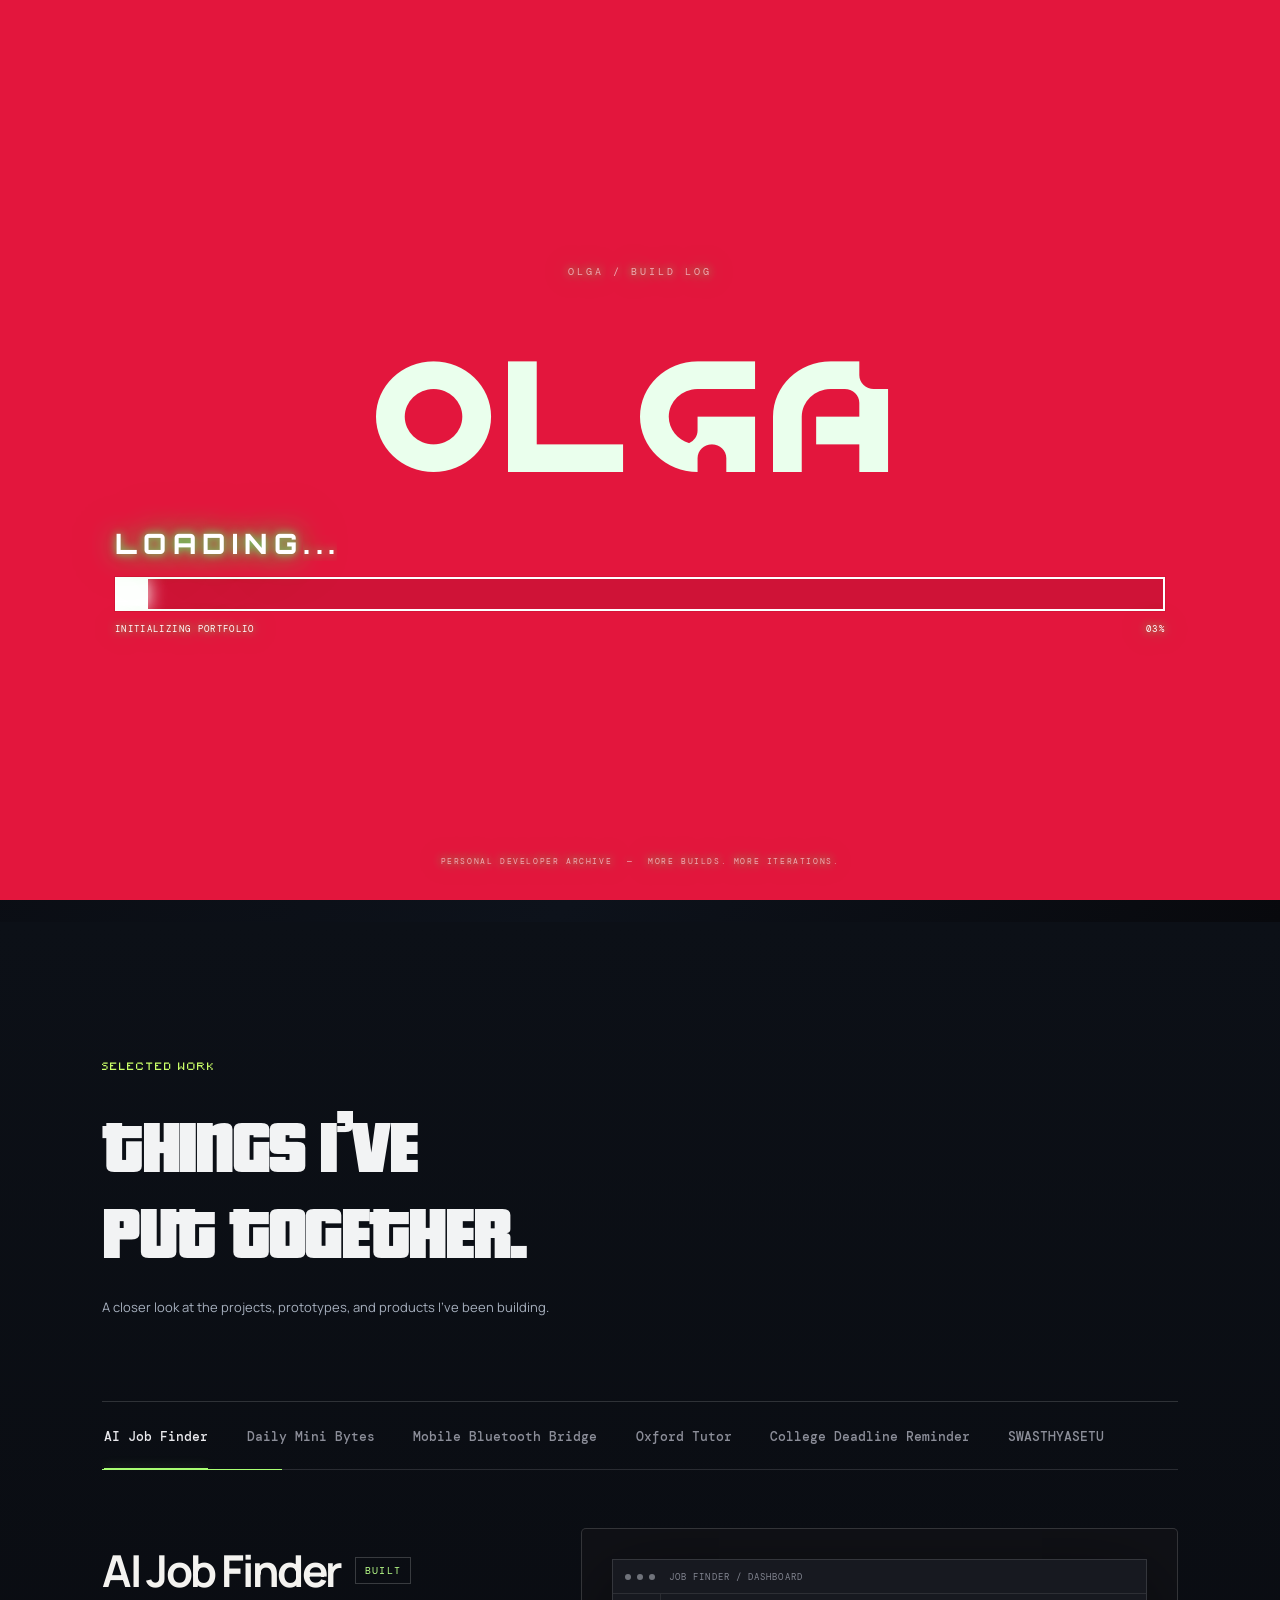
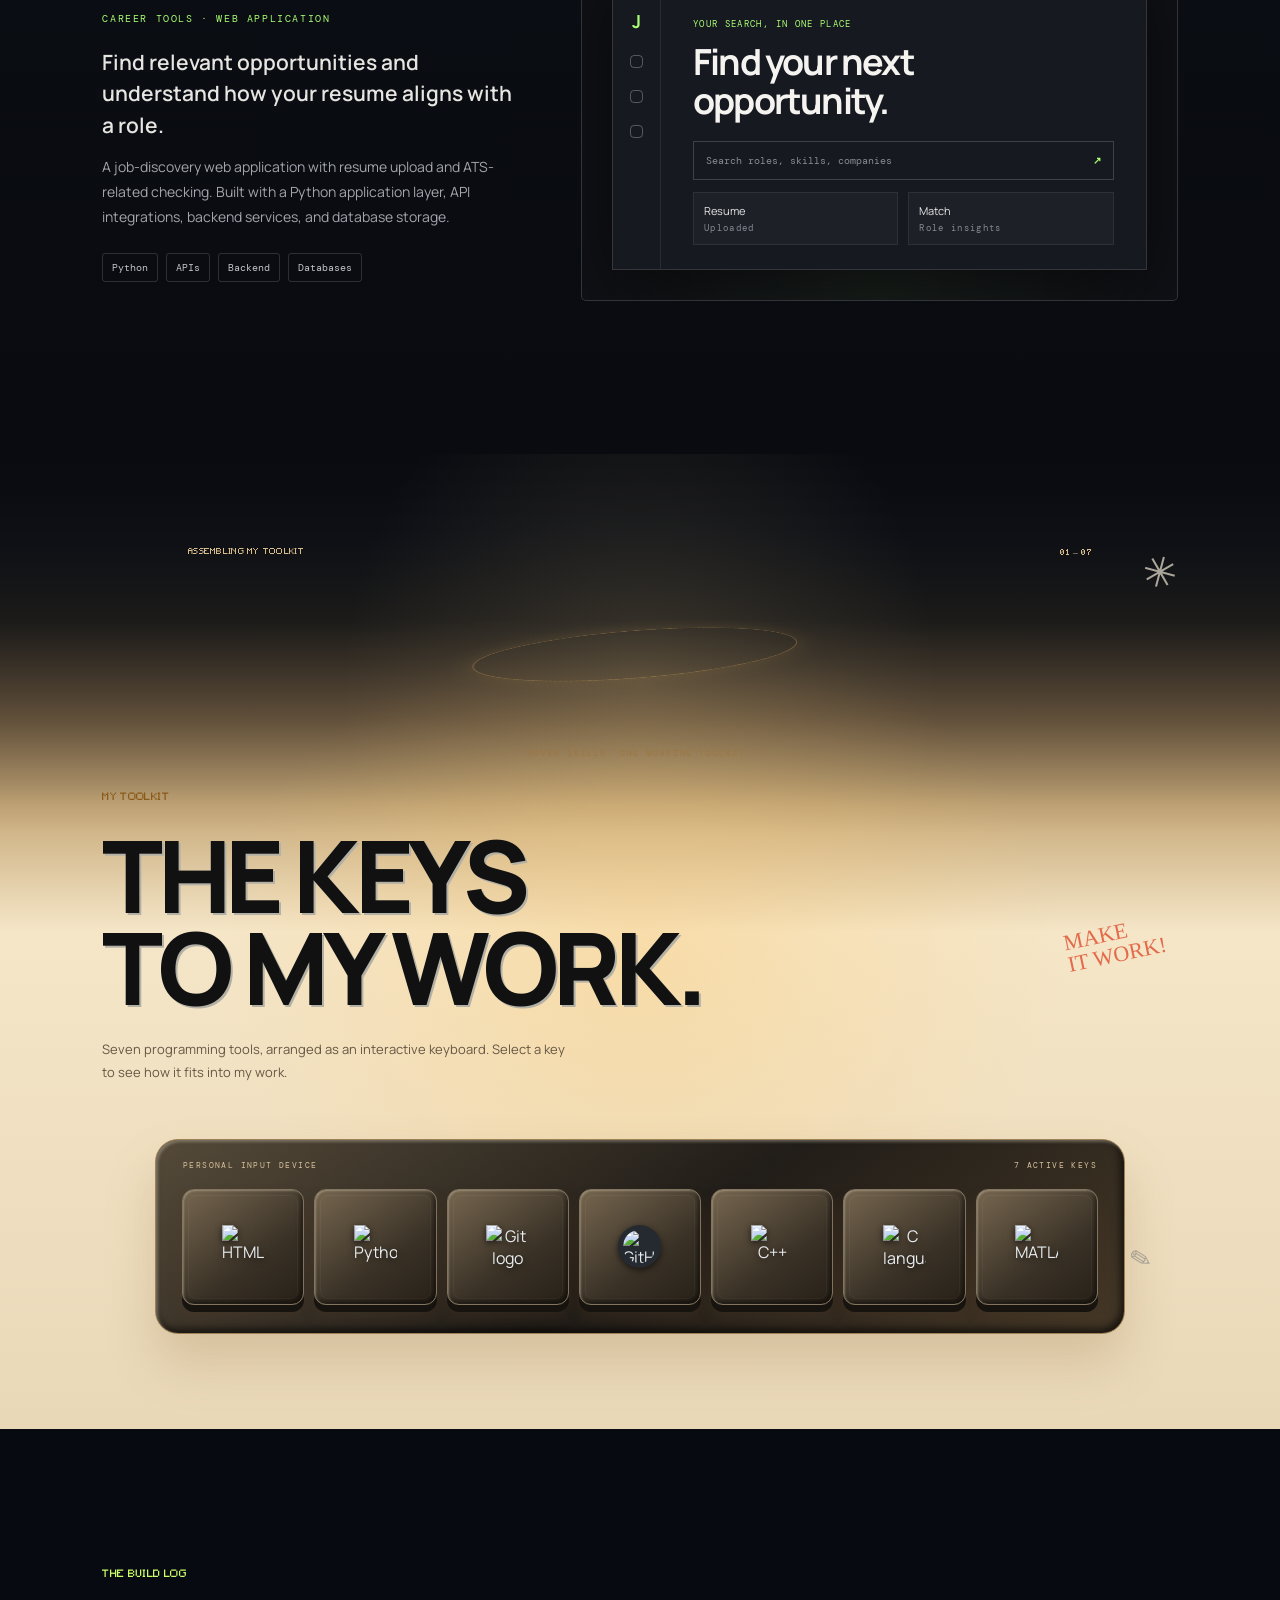
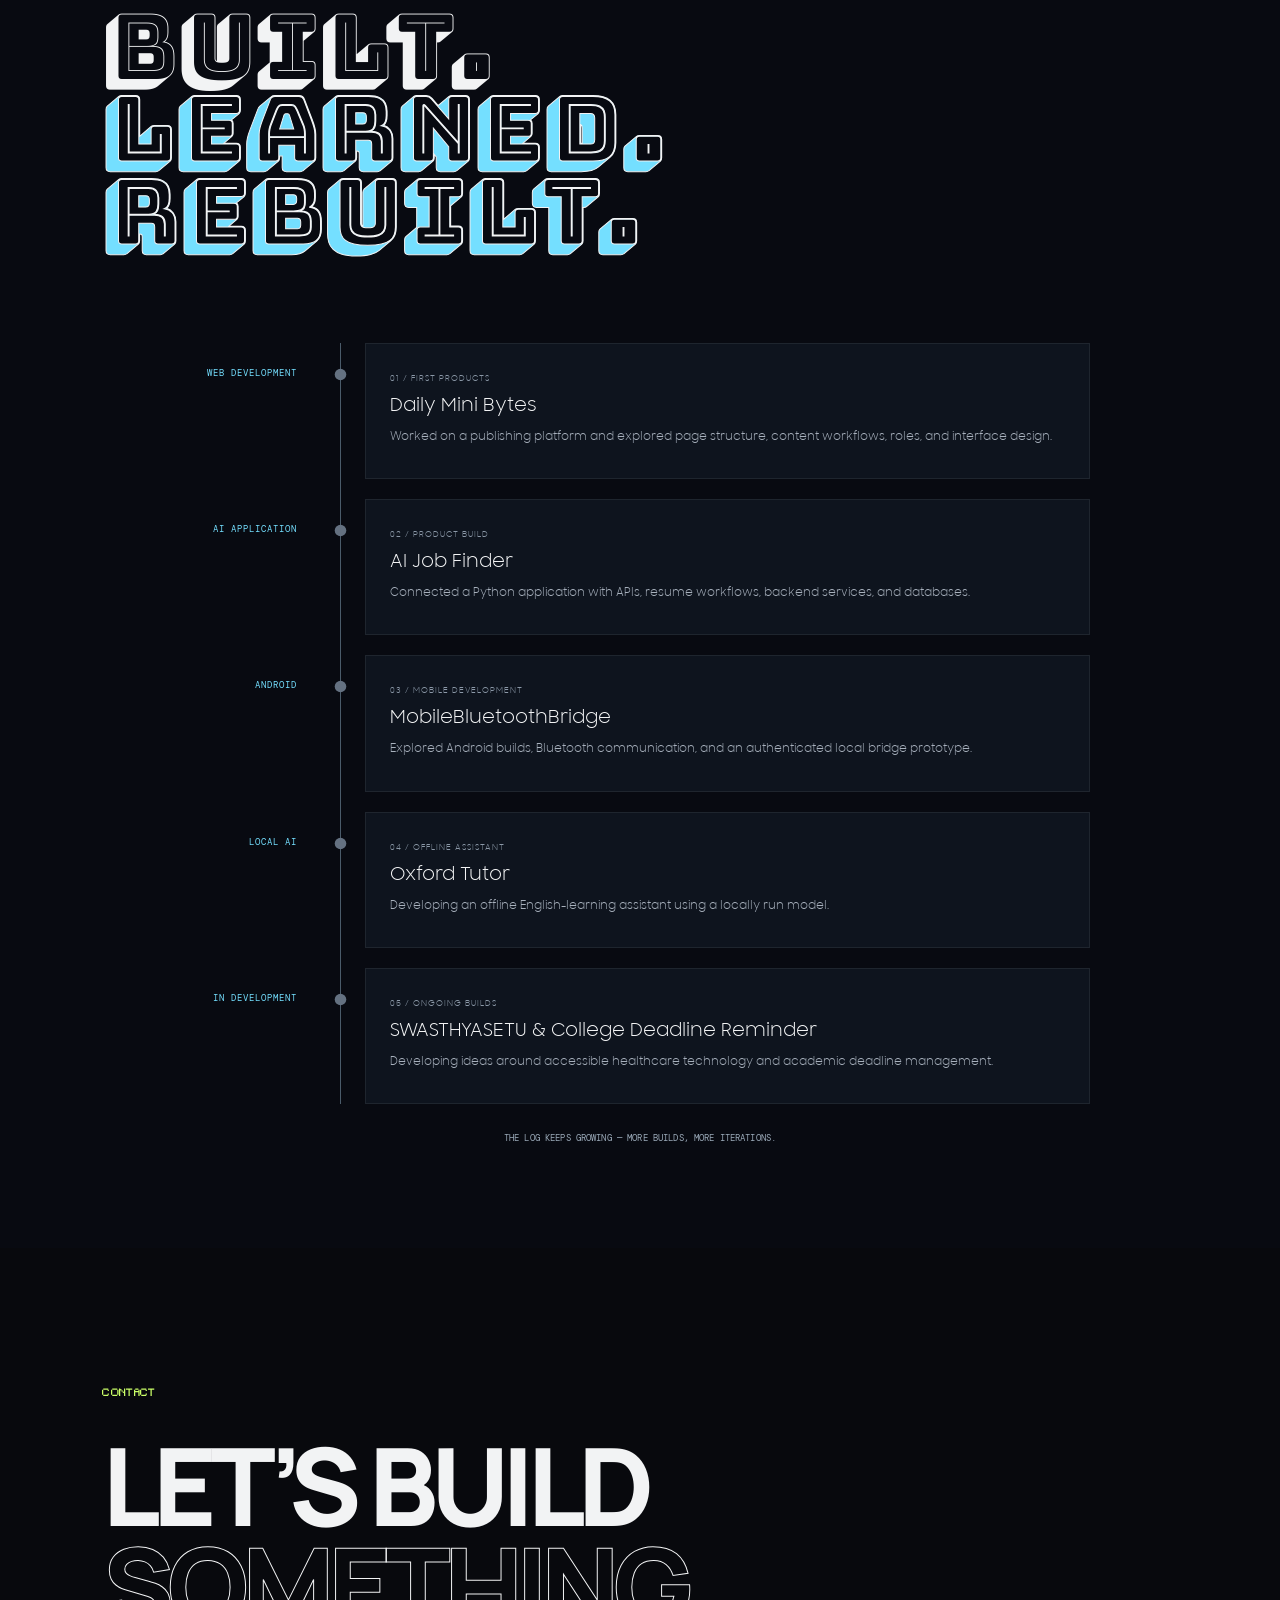
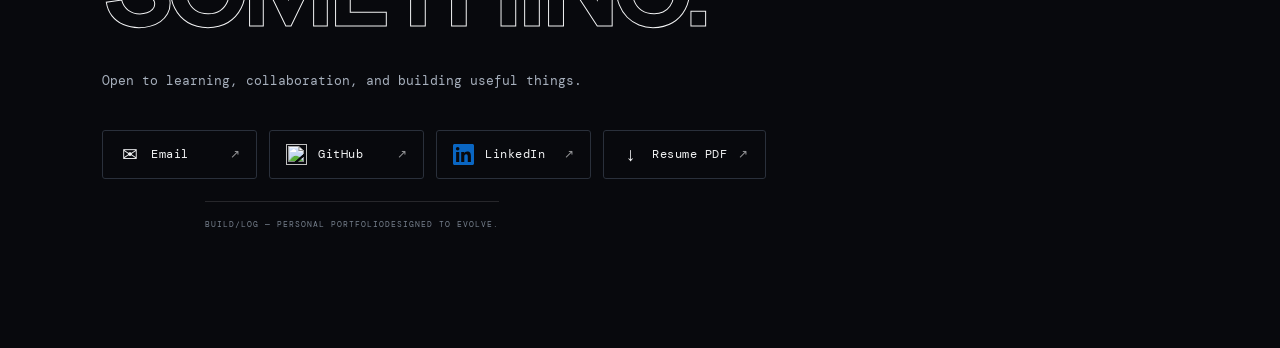
==== index.html @ 1acfc11b "Refresh portfolio script cache after runtime error fix" ====
<!doctype html>
<html lang="en"><head>
<meta charset="utf-8"><meta name="viewport" content="width=device-width,initial-scale=1">
<meta name="theme-color" content="#08090d"><meta name="description" content="A personal archive of projects, code, and building history.">
<title>Build Log | Developer Portfolio</title>\n<link rel="icon" type="image/svg+xml" href="favicon.svg">
<link rel="preconnect" href="https://fonts.googleapis.com"><link rel="preconnect" href="https://fonts.gstatic.com" crossorigin>
<link href="https://fonts.googleapis.com/css2?family=DM+Mono:wght@400;500&family=Share+Tech+Mono&family=Michroma&family=VT323&family=Manrope:wght@400;500;600;700;800&family=Permanent+Marker&family=UnifrakturMaguntia&family=Bungee&family=Bungee+Shade&family=Orbitron:wght@500;600;700;800;900&display=swap" rel="stylesheet">
<link rel="stylesheet" href="style.css"></head>
<body>
<div class="boot-screen" id="bootScreen" aria-label="Portfolio introduction" role="status">
 <div class="boot-cinema" id="bootCinema">
  <div class="designed-by-wrap" aria-label="Designed by">
   <div class="designed-by-letters" aria-hidden="true">
    <span>D</span><span>e</span><span>s</span><span>i</span><span>g</span><span>n</span><span>e</span><span>d</span><span class="word-space"></span><span>b</span><span>y</span><span>.</span><span>.</span><span>.</span>
   </div>
  </div>
 </div>
 <div class="boot-loading" id="bootLoading">
  <div class="boot-loading-inner">
   <p class="boot-loading-kicker">OLGA / BUILD LOG</p>
   <h1 class="boot-loading-name" aria-label="OLGA"><span class="boot-wordmark">OLGA</span></h1>
   <p class="boot-loading-label">LOADING<span class="loading-dots">...</span></p>
   <div class="boot-progress-track" role="progressbar" aria-label="Loading portfolio" aria-valuemin="0" aria-valuemax="100" aria-valuenow="0"><span id="bootProgress"></span></div>
   <div class="boot-loading-meta"><span id="bootStatus">INITIALIZING PORTFOLIO</span><span id="bootPercent">00%</span></div>
  </div>
  <p class="boot-loading-foot">PERSONAL DEVELOPER ARCHIVE <span>—</span> MORE BUILDS. MORE ITERATIONS.</p>
 </div>
</div>
<div class="cursor-blob" aria-hidden="true"></div><div class="grain" aria-hidden="true"></div>
<header class="nav"><a class="logo" href="#home">BUILD<span>/</span>LOG</a><nav><a href="#projects">Projects</a><a href="#skills">Skills</a><a href="#history">Build history</a></nav><a class="nav-contact" href="#contact">Contact ↗</a></header>
<main>
<section class="hero panel" id="home"><div class="hero-text reveal"><p class="eyebrow"><i></i> PERSONAL DEVELOPER ARCHIVE</p><h1>IDEAS INTO<br><span>BUILT THINGS.</span></h1><a class="hero-name" href="#contact" aria-label="Contact Olga">OLGA</a><p class="lead">A record of the software I build, the problems I explore, and the ideas I turn into working projects.</p><div class="actions"><a class="btn primary" href="#projects">Explore projects ↘</a><a class="btn outline" href="#history">See my build history</a></div><div class="meta">PROGRAMMING <b>•</b> ENGINEERING <b>•</b> EXPERIMENTATION</div></div><div class="orbit" aria-hidden="true"><div class="orbit-a"></div><div class="orbit-b"></div><div class="core">BUILD<br>MODE</div><span class="orb-label l1">01 / CREATE</span><span class="orb-label l2">02 / TEST</span><span class="orb-label l3">03 / IMPROVE</span></div><div class="scroll">SCROLL TO EXPLORE ↓</div></section>
<section class="projects panel" id="projects">
 <div class="heading reveal"><p class="eyebrow">SELECTED WORK</p><h2 class="display-block">THINGS I’VE<br><em>PUT TOGETHER.</em></h2><p class="muted">A closer look at the projects, prototypes, and products I’ve been building.</p></div>
 <div class="project-showcase reveal">
  <div class="project-tabs" role="tablist" aria-label="Featured projects">
   <button class="project-tab active" role="tab" aria-selected="true" aria-controls="project-panel" data-project="0">AI Job Finder</button>
   <button class="project-tab" role="tab" aria-selected="false" aria-controls="project-panel" data-project="1">Daily Mini Bytes</button>
   <button class="project-tab" role="tab" aria-selected="false" aria-controls="project-panel" data-project="2">Mobile Bluetooth Bridge</button>
   <button class="project-tab" role="tab" aria-selected="false" aria-controls="project-panel" data-project="3">Oxford Tutor</button>
   <button class="project-tab" role="tab" aria-selected="false" aria-controls="project-panel" data-project="4">College Deadline Reminder</button>
   <button class="project-tab" role="tab" aria-selected="false" aria-controls="project-panel" data-project="5">SWASTHYASETU</button>
  </div>
  <div class="project-progress" aria-hidden="true"><span id="projectProgress"></span></div>
  <div class="project-feature" id="project-panel" role="tabpanel">
   <div class="project-copy">
    <div class="project-title-line"><h3 id="projectTitle">AI Job Finder</h3><span class="project-status built" id="projectStatus">BUILT</span></div>
    <p class="project-type" id="projectType">CAREER TOOLS · WEB APPLICATION</p>
    <p class="project-lead" id="projectLead">Find relevant opportunities and understand how your resume aligns with a role.</p>
    <p class="project-description" id="projectDescription">A job-discovery web application with resume upload and ATS-related checking. Built with a Python application layer, API integrations, backend services, and database storage.</p>
    <div class="project-tags" id="projectTags"><span>Python</span><span>APIs</span><span>Backend</span><span>Databases</span></div>
   </div>
   <div class="project-visual" id="projectVisual" aria-label="AI Job Finder project preview">
    <div class="visual-window"><div class="visual-top"><i></i><i></i><i></i><span>JOB FINDER / DASHBOARD</span></div><div class="job-preview"><div class="job-sidebar"><b>J</b><span></span><span></span><span></span></div><div class="job-main"><small>YOUR SEARCH, IN ONE PLACE</small><strong>Find your next<br>opportunity.</strong><div class="job-searchbar">Search roles, skills, companies <b>↗</b></div><div class="job-metrics"><span><b>Resume</b><small>Uploaded</small></span><span><b>Match</b><small>Role insights</small></span></div></div></div></div>
   </div>
  </div>
 </div>
</section>
<section class="skills panel" id="skills"><div class="doodle d1">✳</div><div class="doodle d2">↗ ☆ ✎</div><div class="keyboard-build reveal" aria-label="A 3D keyboard assembling from floating keycaps"><div class="build-caption">ASSEMBLING MY TOOLKIT <span>01 — 07</span></div><div class="build-scene"><div class="build-orbit"></div><div class="build-board"></div><div class="build-cap cap-1">HTML</div><div class="build-cap cap-2">PY</div><div class="build-cap cap-3">GIT</div><div class="build-cap cap-4">GH</div><div class="build-cap cap-5">C++</div><div class="build-cap cap-6">C</div><div class="build-cap cap-7">MAT</div><div class="build-scan"></div></div><p class="build-footnote">SEVEN SKILLS. ONE WORKING TOOLKIT.</p></div><div class="heading reveal"><p class="eyebrow">MY TOOLKIT</p><h2>THE KEYS<br>TO MY WORK.</h2><p class="skill-intro">Seven programming tools, arranged as an interactive keyboard. Select a key to see how it fits into my work.</p></div>
<div class="keyboard-wrap reveal"><div class="keyboard-top"><span>PERSONAL INPUT DEVICE</span><span>7 ACTIVE KEYS</span></div><div class="keyboard" role="group" aria-label="Interactive skills keyboard">
<button class="key key-html" data-skill="HTML" data-detail="Structuring web pages and building the interface of websites."><img class="key-logo" src="https://cdn.simpleicons.org/html5/E34F26" alt="HTML5 logo"></button>
<button class="key key-python" data-skill="Python" data-detail="Writing application logic, automation, and working with APIs."><img class="key-logo" src="https://cdn.simpleicons.org/python/3776AB" alt="Python logo"></button>
<button class="key key-git" data-skill="Git" data-detail="Tracking code changes and managing development versions."><img class="key-logo" src="https://cdn.simpleicons.org/git/F05032" alt="Git logo"></button>
<button class="key key-github" data-skill="GitHub" data-detail="Hosting repositories and working with code through GitHub."><img class="key-logo" src="https://cdn.simpleicons.org/github/FFFFFF" alt="GitHub logo"></button>
<button class="key key-cpp" data-skill="C++" data-detail="Programming with C++ and practising core programming concepts."><img class="key-logo" src="https://cdn.simpleicons.org/cplusplus/00599C" alt="C++ logo"></button>
<button class="key key-c" data-skill="C" data-detail="Writing C programs and working with fundamental programming concepts."><img class="key-logo" src="https://cdn.simpleicons.org/c/A8B9CC" alt="C language logo"></button>
<button class="key key-matlab" data-skill="MATLAB" data-detail="Using MATLAB for numerical work, calculations, and engineering exercises."><img class="key-logo" src="https://cdn.jsdelivr.net/gh/devicons/devicon/icons/matlab/matlab-original.svg" alt="MATLAB logo"></button></div><div class="skill-info" id="skillInfo" aria-live="polite" hidden><strong id="skillName"></strong><p id="skillDetail"></p></div></div><div class="scribble">MAKE<br>IT WORK!</div></section>
<section class="history panel" id="history"><canvas id="historyCanvas" aria-hidden="true"></canvas><div class="history-content"><div class="history-head reveal"><div><p class="eyebrow">THE BUILD LOG</p><h2>BUILT.<br><em>LEARNED. REBUILT.</em></h2></div></div><div class="timeline">
<div class="event reveal"><time>WEB DEVELOPMENT</time><div class="dot"></div><article><small>01 / FIRST PRODUCTS</small><h3>Daily Mini Bytes</h3><p>Worked on a publishing platform and explored page structure, content workflows, roles, and interface design.</p></article></div>
<div class="event reveal"><time>AI APPLICATION</time><div class="dot"></div><article><small>02 / PRODUCT BUILD</small><h3>AI Job Finder</h3><p>Connected a Python application with APIs, resume workflows, backend services, and databases.</p></article></div>
<div class="event reveal"><time>ANDROID</time><div class="dot"></div><article><small>03 / MOBILE DEVELOPMENT</small><h3>MobileBluetoothBridge</h3><p>Explored Android builds, Bluetooth communication, and an authenticated local bridge prototype.</p></article></div>
<div class="event reveal"><time>LOCAL AI</time><div class="dot"></div><article><small>04 / OFFLINE ASSISTANT</small><h3>Oxford Tutor</h3><p>Developing an offline English-learning assistant using a locally run model.</p></article></div>
<div class="event reveal"><time>IN DEVELOPMENT</time><div class="dot"></div><article><small>05 / ONGOING BUILDS</small><h3>SWASTHYASETU & College Deadline Reminder</h3><p>Developing ideas around accessible healthcare technology and academic deadline management.</p></article></div>
</div><p class="timeline-note reveal">THE LOG KEEPS GROWING — MORE BUILDS, MORE ITERATIONS.</p></div></section>
<section class="contact panel" id="contact"><p class="eyebrow">CONTACT</p><h2>LET’S BUILD<br><em>SOMETHING.</em></h2><p>Open to learning, collaboration, and building useful things.</p><div class="contact-links" aria-label="Contact links">
<a class="contact-link email-link" href="mailto:olgamartini4567@gmail.com"><span class="contact-icon" aria-hidden="true">✉</span><span>Email</span><span class="contact-arrow">↗</span></a>
<a class="contact-link" href="https://github.com/slayxx049" target="_blank" rel="noreferrer"><img class="contact-icon brand-icon" src="https://cdn.simpleicons.org/github/FFFFFF" alt=""><span>GitHub</span><span class="contact-arrow">↗</span></a>
<a class="contact-link" href="https://www.linkedin.com/in/olga-wills-9926893a2" target="_blank" rel="noreferrer"><svg class="contact-icon linkedin-mark" viewBox="0 0 24 24" role="img" aria-label="LinkedIn"><path fill="#0A66C2" d="M20.45 20.45h-3.55v-5.57c0-1.33-.03-3.04-1.85-3.04-1.86 0-2.14 1.45-2.14 2.94v5.67H9.36V9h3.41v1.56h.05c.48-.9 1.64-1.85 3.37-1.85 3.6 0 4.27 2.37 4.27 5.46v6.28ZM5.34 7.43a2.06 2.06 0 1 1 0-4.12 2.06 2.06 0 0 1 0 4.12ZM7.12 20.45H3.56V9h3.56v11.45ZM22.23 0H1.77C.79 0 0 .77 0 1.72v20.56C0 23.23.79 24 1.77 24h20.45c.98 0 1.78-.77 1.78-1.72V1.72C24 .77 23.21 0 22.23 0Z"/></svg><span>LinkedIn</span><span class="contact-arrow">↗</span></a>
<a class="contact-link resume-link" href="resume/Olga_Resume_Test.pdf" target="_blank" rel="noreferrer"><span class="contact-icon" aria-hidden="true">↓</span><span>Resume PDF</span><span class="contact-arrow">↗</span></a>
</div><canvas id="contactStars" aria-hidden="true"></canvas><footer><span>BUILD/LOG — PERSONAL PORTFOLIO</span><span>DESIGNED TO EVOLVE.</span></footer></section>
</main><script src="script.js?v=worldcanvas-guard-20261124"></script></body></html>
---- style.css ----
:root{--bg:#08090d;--ink:#f2f3f4;--muted:#a0a8b5;--lime:#caff68;--cyan:#74dfff;--line:#2a303b;--mono:'DM Mono',monospace;--body:Manrope,Arial,sans-serif}*{box-sizing:border-box}html{scroll-behavior:smooth;scroll-padding-top:75px}body{margin:0;background:var(--bg);color:var(--ink);font-family:var(--body);overflow-x:hidden}a{color:inherit;text-decoration:none}button{font:inherit}.grain{position:fixed;inset:0;z-index:20;pointer-events:none;opacity:.04;background-image:url("data:image/svg+xml,%3Csvg viewBox='0 0 180 180' xmlns='http://www.w3.org/2000/svg'%3E%3Cfilter id='n'%3E%3CfeTurbulence type='fractalNoise' baseFrequency='.8' numOctaves='3' stitchTiles='stitch'/%3E%3C/filter%3E%3Crect width='100%25' height='100%25' filter='url(%23n)' opacity='.4'/%3E%3C/svg%3E")}.nav{height:74px;position:fixed;inset:0 0 auto;z-index:30;padding:0 5vw;display:flex;align-items:center;justify-content:space-between;background:#08090ddd;backdrop-filter:blur(16px);border-bottom:1px solid #ffffff15}.logo{font:18px var(--mono);letter-spacing:-1px}.logo span{color:var(--lime)}nav{display:flex;gap:27px}nav a,.nav-contact{font:10px var(--mono);text-transform:uppercase;color:#b8c0cb}nav a:hover,.nav-contact:hover{color:var(--lime)}.nav-contact{border:1px solid #454d59;padding:10px 14px;border-radius:30px}.panel{position:relative;min-height:100vh;padding:130px 8vw 95px;overflow:hidden}.hero{display:flex;align-items:center;background:radial-gradient(ellipse at 78% 48%,#1b2b3d 0,transparent 39%),linear-gradient(125deg,#08090d,#0d121b 62%,#08090d)}.hero-text{position:relative;z-index:2;max-width:680px}.eyebrow{font:10px var(--mono);letter-spacing:2px;color:var(--lime)}.eyebrow i{display:inline-block;width:7px;height:7px;background:var(--lime);border-radius:50%;box-shadow:0 0 12px var(--lime);margin-right:8px}.hero h1,.heading h2,.history h2,.contact h2{font-size:clamp(54px,8vw,108px);line-height:.92;letter-spacing:-.065em;margin:25px 0;font-weight:800}.hero h1 span,.history h2 em,.contact h2 em{color:transparent;-webkit-text-stroke:1px #f2f3f4;font-style:normal}.lead{max-width:490px;color:#aeb6c3;line-height:1.8;font-size:15px}.actions{display:flex;gap:12px;flex-wrap:wrap;margin-top:30px}.btn{display:inline-flex;padding:14px 18px;font:10px var(--mono);text-transform:uppercase;letter-spacing:.5px;border-radius:3px;transition:.25s}.btn.primary{background:var(--lime);color:#10150a}.btn.primary:hover{transform:translateY(-3px);box-shadow:0 12px 25px #caff6833}.btn.outline{border:1px solid #4b5562}.btn.outline:hover{border-color:var(--lime);color:var(--lime)}.meta{margin-top:62px;font:9px var(--mono);letter-spacing:1px;color:#788290}.meta b{color:var(--lime);padding:0 8px}.orbit{position:absolute;right:7%;top:50%;transform:translateY(-50%);width:min(42vw,510px);aspect-ratio:1;display:grid;place-items:center}.orbit-a,.orbit-b{position:absolute;inset:5%;border:1px solid #7ba1c13b;border-radius:50%;animation:spin 30s linear infinite}.orbit-b{inset:18%;border-style:dashed;animation-direction:reverse;animation-duration:42s}.core{width:35%;aspect-ratio:1;border-radius:50%;display:grid;place-content:center;text-align:center;background:radial-gradient(circle at 35% 25%,#40556b,#111923 70%);box-shadow:0 0 85px #74dfff28,inset 0 0 30px #74dfff22;font:12px var(--mono);letter-spacing:2px}.orb-label{position:absolute;font:9px var(--mono);color:var(--cyan)}.l1{top:8%;left:9%}.l2{right:0;top:48%}.l3{bottom:8%;left:26%}.scroll{position:absolute;bottom:25px;left:8vw;font:9px var(--mono);color:#828c99;letter-spacing:1px}.projects{background:linear-gradient(#0c1017,#090b10)}.heading{position:relative;z-index:2;max-width:650px}.heading h2{font-size:clamp(48px,7vw,86px)}.heading h2 em{color:var(--cyan);font-style:normal}.muted{max-width:480px;color:#a6afbd;font-size:13px;line-height:1.8}.world{position:absolute;right:5%;top:0;width:min(48vw,570px);height:460px;opacity:.9;pointer-events:none}.world canvas{width:100%;height:100%}.world span{position:absolute;bottom:20px;right:20px;color:#8298ad;font:8px var(--mono);letter-spacing:1px}.cards{position:relative;z-index:2;display:grid;grid-template-columns:repeat(3,minmax(0,1fr));gap:15px;margin-top:95px}.card{background:#121720;border:1px solid #ffffff14;padding:16px;transition:.25s}.card:hover{transform:translateY(-6px);border-color:#caff6870}.card-meta{display:flex;justify-content:space-between;align-items:center;font:8px var(--mono);color:#8792a0}.card-meta b{font-size:8px;letter-spacing:.6px}.built{color:var(--lime)}.building{color:#ffd28a}.art{height:125px;margin:15px 0;display:grid;place-items:center;position:relative;background:radial-gradient(circle,#293d52,#121923 70%);overflow:hidden}.art strong{font:58px var(--mono);color:#edf7ff;text-shadow:0 0 25px #74dfff66}.art small{position:absolute;bottom:9px;left:11px;font:8px var(--mono);color:#b8c8d7;letter-spacing:1px}.art.news{background:linear-gradient(135deg,#443517,#17140e)}.art.news strong{font:36px var(--mono);color:#f3d37c}.art.bridge{background:linear-gradient(135deg,#0c3940,#111820)}.art.bridge strong{color:#75f2e2}.art.oxford{background:linear-gradient(135deg,#1b304c,#111720)}.art.oxford strong{color:#b4d1ff}.art.deadlines{background:linear-gradient(135deg,#3a321c,#17150f)}.art.deadlines strong{color:#ffe092}.art.health{background:linear-gradient(135deg,#174033,#101a16)}.art.health strong{color:#9bffd4}.card h3{font-size:18px;margin:0 0 9px}.card p{min-height:90px;font-size:11px;line-height:1.75;color:#a5afbc}.tags{display:flex;gap:5px;flex-wrap:wrap;margin-top:13px}.tags span{border:1px solid #394250;padding:5px 7px;font:8px var(--mono);color:#bdc7d2}
.skills{background:radial-gradient(ellipse at 50% 35%,#eee2cb 0,#e8d9bd 42%,#dfcfb1 100%);color:#211b13;min-height:100vh;isolation:isolate}.skills:before{content:"";position:absolute;inset:0;z-index:-1;pointer-events:none;background:radial-gradient(ellipse at 50% 52%,#e9b96835,transparent 47%),linear-gradient(115deg,#f8edda77,transparent 45%,#c9964c1c)}.skills .eyebrow{color:#8a5a18}.skills .heading h2{text-shadow:2px 2px #d8c39f,0 8px 28px #c48a3a24}.skills .skill-intro{color:#665744}.skills .heading h2{font-size:clamp(58px,8vw,100px);letter-spacing:-.055em;color:#111;text-shadow:2px 2px #b3b0a6}.skill-intro{max-width:470px;color:#55534d;font-size:13px;line-height:1.8}.doodle{position:absolute;color:#aaa69a;font-size:42px}.d1{right:8%;top:9%;transform:rotate(15deg)}.d2{right:10%;bottom:15%;font-size:26px;transform:rotate(-13deg)}.scribble{position:absolute;right:9%;top:48%;font:22px 'Permanent Marker',cursive;line-height:1;color:#e36a4b;transform:rotate(-12deg)}.keyboard-wrap{position:relative;z-index:2;margin:54px auto 0;max-width:970px;padding:20px 22px 24px;background:linear-gradient(145deg,#30343a,#111318 52%,#292d32);border:1px solid #59616a;border-radius:23px;box-shadow:0 28px 45px #15151535,inset 2px 2px 3px #ffffff3a,inset -3px -4px 9px #000a;transform:perspective(1100px) rotateX(7deg);transform-origin:center top}.keyboard-top{display:flex;justify-content:space-between;color:#9da5ad;font:8px var(--mono);letter-spacing:1.4px;padding:0 5px 15px}.keyboard{display:grid;grid-template-columns:repeat(7,minmax(0,1fr));gap:10px;padding:4px}.key{position:relative;min-height:116px;border:1px solid #555d66;border-radius:12px;background:linear-gradient(145deg,#555c65,#272c33 62%,#1b1e23);color:#e9edf0;cursor:none;box-shadow:0 7px 0 #111419,0 10px 14px #0008,inset 1px 1px 2px #ffffff55,inset -2px -3px 5px #0008;transform:translateY(0);transition:transform .14s,box-shadow .14s,background .2s,border-color .2s;display:flex;align-items:center;justify-content:center;flex-direction:column;gap:10px}.key:before{content:'';position:absolute;inset:5px;border-radius:8px;border:1px solid #ffffff0b;pointer-events:none}.key-cap{font:700 clamp(17px,2vw,26px) var(--mono);letter-spacing:-1px;text-shadow:0 2px 2px #000}.key small{font:8px var(--mono);color:#89929c}.key:hover,.key:focus-visible,.key.active{transform:translateY(5px);box-shadow:0 2px 0 #111419,0 4px 10px #0008,inset 1px 1px 4px #ffffff45;border-color:#caff68;background:linear-gradient(145deg,#384b32,#1c2a20 70%);outline:none}.key.active:after,.key:hover:after{content:'';position:absolute;inset:-4px;border-radius:15px;box-shadow:0 0 18px #caff6866;pointer-events:none}.key-python .key-cap{color:#ffe08a}.key-cpp .key-cap{color:#8cc9ff}.key-html .key-cap{color:#ff9b77}.key-matlab .key-cap{color:#f5b3db}.key-github .key-cap{color:#d9dce4}.keyboard-display{min-height:94px;margin:21px 4px 0;padding:15px 18px;display:grid;grid-template-columns:12px 1fr auto;align-items:center;gap:7px 12px;background:#0b0e11;border:1px solid #515b61;border-radius:9px;box-shadow:inset 0 3px 12px #000b;color:#e6ece8}.display-led{width:8px;height:8px;border-radius:50%;background:#66706a;box-shadow:0 0 7px #66706a}.keyboard-display.has-selection .display-led{background:var(--lime);box-shadow:0 0 12px var(--lime)}.display-label,.display-hint{font:8px var(--mono);letter-spacing:1px;color:#8e9b94}.keyboard-display strong{grid-column:2;font:17px var(--mono);color:var(--lime);letter-spacing:1px}.keyboard-display p{grid-column:2;margin:0;color:#aab4ad;font-size:10px}.display-hint{grid-column:3;grid-row:1/4}.history{background:#080a11;isolation:isolate}.history>canvas{position:absolute;inset:0;width:100%;height:100%;z-index:-1;opacity:.85}.history-content{position:relative;z-index:1}.history-head{display:flex;align-items:end;justify-content:space-between;gap:45px}.history h2{font-size:clamp(50px,7vw,92px)}.history h2 em{color:var(--cyan)}.history-head .muted{max-width:310px;margin-bottom:25px}.timeline{max-width:900px;margin:65px auto 0;position:relative}.timeline:before{content:'';position:absolute;left:150px;top:0;bottom:0;width:1px;background:#4a5b6a}.timeline:after{content:'';position:absolute;left:149px;top:0;bottom:0;width:3px;transform:scaleY(var(--timeline-progress,0));transform-origin:top;background:linear-gradient(var(--lime),var(--cyan));box-shadow:0 0 12px #74dfff;pointer-events:none}.event{display:grid;grid-template-columns:125px 50px 1fr;margin-bottom:20px;align-items:start}.event time{text-align:right;padding:24px 18px 0 0;font:9px var(--mono);color:var(--cyan);letter-spacing:1px}.dot{width:9px;height:9px;background:#7c8995;border-radius:50%;margin:27px auto;position:relative;z-index:2;transition:background .35s,box-shadow .35s,transform .35s}.event.visible .dot{background:var(--lime);box-shadow:0 0 15px var(--lime);transform:scale(1.2)}.event article{background:#101722d9;border:1px solid #ffffff18;padding:20px 24px;backdrop-filter:blur(8px);transition:border-color .3s,transform .3s,background .3s}.event.visible article{border-color:#74dfff55;background:#111b29ee}.event article small{font:8px var(--mono);letter-spacing:1px;color:#8c99a8}.event h3{font-size:18px;margin:9px 0}.event p{font-size:11px;line-height:1.75;color:#a8b1bd}.timeline-note{text-align:center;color:#9aa9b8;font:9px var(--mono);letter-spacing:1px;margin-top:28px}.contact{min-height:75vh;display:flex;flex-direction:column;justify-content:center;align-items:flex-start}.contact h2{font-size:clamp(55px,9vw,108px)}.contact>p:not(.eyebrow){color:#a7b0bd;font-size:13px}.contact footer{position:absolute;bottom:24px;left:8vw;right:8vw;border-top:1px solid #ffffff20;padding-top:17px;display:flex;justify-content:space-between;color:#77818e;font:8px var(--mono);letter-spacing:1px}.reveal{opacity:0;transform:translateY(28px);transition:opacity .8s cubic-bezier(.2,.7,.2,1),transform .8s cubic-bezier(.2,.7,.2,1)}.reveal.visible{opacity:1;transform:none}@keyframes spin{to{transform:rotate(360deg)}}
body.custom-cursor,body.custom-cursor *{cursor:none!important}
.cursor-blob{position:fixed;z-index:100;left:0;top:0;width:35px;height:35px;pointer-events:none;opacity:0;visibility:hidden;mix-blend-mode:screen;transform:translate(-50%,-50%);will-change:left,top,border-radius,transform;background:radial-gradient(ellipse at 32% 25%,rgba(255,255,255,.5),rgba(201,237,255,.2) 38%,rgba(151,207,239,.13) 78%);border:1px solid rgba(238,250,255,.62);box-shadow:inset 4px 3px 9px #ffffff42,inset -5px -6px 10px #78b9df30,0 0 17px #b4eaff2b;filter:drop-shadow(0 2px 7px #b9e9ff55);backdrop-filter:blur(2px)}
.cursor-blob.active{opacity:1;visibility:visible}
.cursor-blob.press{background:radial-gradient(ellipse at 32% 25%,rgba(255,255,255,.65),rgba(201,237,255,.3) 40%,rgba(151,207,239,.2) 78%);border-color:#f2fcff}
.cursor-blob.hover{border-color:#caff68;box-shadow:inset 4px 3px 9px #ffffff55,inset -5px -6px 10px #78b9df30,0 0 19px #caff6866}
@media(max-width:900px){nav{gap:13px}.cards{grid-template-columns:repeat(2,1fr)}.orbit{right:-12%;opacity:.45}.world{opacity:.35;right:-10%}.history-head{display:block}.history-head .muted{margin-top:20px}.keyboard{gap:7px}.key{min-height:100px}}@media(max-width:600px){.nav{height:62px;padding:0 5vw}.logo{font-size:15px}nav{gap:9px}nav a{font-size:7px}.nav-contact{display:none}.panel{padding:100px 6vw 75px}.hero{min-height:94vh}.hero h1{font-size:52px}.orbit{width:85vw;right:-32%;opacity:.22}.meta{font-size:7px;margin-top:40px}.cards{grid-template-columns:1fr;margin-top:50px}.card p{min-height:0}.world{width:90vw;right:-35%;top:8%;opacity:.3}.skills .heading h2{font-size:58px}.keyboard-wrap{padding:13px 9px 16px;margin-top:38px;border-radius:15px;transform:none}.keyboard{grid-template-columns:repeat(4,minmax(0,1fr));gap:8px}.key{min-height:78px;border-radius:9px}.key-cap{font-size:16px}.keyboard-display{grid-template-columns:10px 1fr;min-height:105px;padding:12px}.display-hint{grid-column:2;grid-row:auto}.scribble,.doodle{display:none}.history-head{display:block}.timeline{margin-top:45px}.timeline:before{left:8px}.timeline:after{left:7px}.event{grid-template-columns:18px 1fr;gap:0 12px}.event time{grid-column:2;text-align:left;padding:0 0 8px}.dot{grid-column:1;grid-row:1/3;margin:3px auto}.event article{grid-column:2;padding:17px}.contact footer{left:6vw;right:6vw;font-size:7px}}@media(max-width:380px){nav{gap:6px}nav a{font-size:6px}.hero h1{font-size:44px}.keyboard{grid-template-columns:repeat(2,minmax(0,1fr))}}@media(prefers-reduced-motion:reduce){html{scroll-behavior:auto}*,*:before,*:after{animation-duration:.01ms!important;transition-duration:.01ms!important}.reveal{opacity:1;transform:none}}
/* Name treatment and more substantial, fluid jelly pointer */
.hero-name{display:inline-flex;align-items:baseline;gap:12px;margin:2px 0 13px;padding:4px 0;color:#d9e2ea;font:500 clamp(18px,2.3vw,28px) var(--mono);letter-spacing:.28em;position:relative;transition:color .3s,letter-spacing .45s cubic-bezier(.2,.8,.2,1),text-shadow .3s;transform-origin:left center}
.hero-name:after{content:'';position:absolute;left:0;bottom:-3px;width:0;height:2px;background:var(--lime);box-shadow:0 0 15px var(--lime);transition:width .45s cubic-bezier(.2,.8,.2,1)}
.hero-name:hover{color:var(--lime);letter-spacing:.42em;text-shadow:0 0 22px #caff6877}
.hero-name:hover:after{width:100%}
.name-caption{font:8px var(--mono);letter-spacing:1px;color:#82909e;transition:color .3s,opacity .3s}
.hero-name:hover .name-caption{color:#d6e6c1}
.key-logo{display:block;width:43px;height:43px;object-fit:contain;filter:drop-shadow(0 2px 2px #0008);transition:transform .2s,filter .2s}
.key:hover .key-logo,.key:focus-visible .key-logo,.key.active .key-logo{transform:translateY(-2px) scale(1.12);filter:drop-shadow(0 0 9px #caff6888)}
.key-logo[src*="github"]{background:#252a30;border-radius:50%;padding:5px}




@media(max-width:600px){.hero-name{font-size:18px}.key-logo{width:33px;height:33px}}

/* Warm-light skill section and the keyboard assembly transition */
.keyboard-build{position:relative;z-index:2;max-width:940px;margin:0 auto 28px;padding:12px 18px 8px;text-align:center;opacity:0;transform:translateY(26px) scale(.98);transition:opacity .8s ease,transform .8s cubic-bezier(.2,.8,.2,1)}
.keyboard-build.visible{opacity:1;transform:none}
.build-caption,.build-footnote{display:flex;justify-content:space-between;color:#927344;font:8px var(--mono);letter-spacing:1.6px}
.build-footnote{display:block;text-align:center;margin:0;color:#9c7741}
.build-scene{height:190px;position:relative;perspective:850px;display:flex;align-items:center;justify-content:center;isolation:isolate}
.build-orbit{position:absolute;width:330px;height:115px;border:1px solid #d9a85b66;border-radius:50%;transform:rotateX(66deg) rotateZ(-12deg);box-shadow:0 0 30px #e6b45a22}
.build-board{position:absolute;width:min(580px,85%);height:112px;border-radius:19px;background:linear-gradient(145deg,#55504a,#29251f 58%,#171512);border:1px solid #8f7959;box-shadow:0 22px 30px #72542c40,inset 2px 2px 4px #fff5d055,inset -4px -7px 12px #0009;transform:rotateX(58deg) rotateZ(-7deg) translateY(26px);opacity:0;transition:opacity .5s .25s}
.build-cap{position:absolute;z-index:2;width:64px;height:49px;display:grid;place-items:center;border:1px solid #e5c78e;border-radius:9px;background:linear-gradient(145deg,#fff4d8,#d9b77e 70%,#ad8750);color:#46351e;font:700 10px var(--mono);box-shadow:0 8px 0 #947344,0 13px 17px #75542d45,inset 1px 1px 3px #fff;opacity:0;transform:translate3d(var(--sx,0),-115px,100px) rotateX(30deg) rotateZ(var(--rz,0deg)) scale(.78);transition:transform .8s cubic-bezier(.2,.8,.2,1),opacity .35s}
.cap-1{--sx:-225px;--rz:-12deg;--n:0}.cap-2{--sx:-150px;--rz:-7deg;--n:1}.cap-3{--sx:-75px;--rz:-3deg;--n:2}.cap-4{--sx:0px;--rz:2deg;--n:3}.cap-5{--sx:75px;--rz:5deg;--n:4}.cap-6{--sx:150px;--rz:8deg;--n:5}.cap-7{--sx:225px;--rz:12deg;--n:6}
.keyboard-build.visible .build-board{opacity:1}
.keyboard-build.visible .build-cap{opacity:1;transform:translate3d(var(--sx),20px,0) rotateX(58deg) rotateZ(var(--rz)) scale(1);transition-delay:calc(.45s + var(--n)*.09s)}
.build-scan{position:absolute;z-index:3;width:min(590px,88%);height:1px;top:48%;background:linear-gradient(90deg,transparent,#fff0bd,#dba44d,transparent);box-shadow:0 0 12px #e9b95e;opacity:0}
.keyboard-build.visible .build-scan{animation:buildScan 1.5s .6s ease-out both}
@keyframes buildScan{0%{opacity:0;transform:translateY(-48px)}30%{opacity:1}100%{opacity:0;transform:translateY(48px)}}
.skills .keyboard-wrap{background:linear-gradient(145deg,#554a39,#211d18 52%,#453827);border-color:#9d8055;box-shadow:0 28px 50px #805b2b35,inset 2px 2px 3px #fff8e04a,inset -3px -4px 9px #000a}
.skills .keyboard-top{color:#d7c19b}
.skills .key{border-color:#82745f;background:linear-gradient(145deg,#76664f,#393126 62%,#282118);box-shadow:0 7px 0 #17130f,0 10px 14px #4d382466,inset 1px 1px 2px #fff5df55,inset -2px -3px 5px #0008}
.skills .key:hover,.skills .key:focus-visible,.skills .key.active{border-color:#ffd27f;background:linear-gradient(145deg,#9b7135,#59401f 70%);box-shadow:0 2px 0 #17130f,0 4px 18px #e5a83d55,inset 1px 1px 4px #fff8df70}
.skills .key.active:after,.skills .key:hover:after{box-shadow:0 0 24px #ffca6b99}
.skills .key-logo{filter:drop-shadow(0 2px 3px #0009)}
.skills .keyboard-display{border-color:#927b58;box-shadow:inset 0 3px 12px #000b,0 0 22px #e5b45b22}
@media(max-width:600px){.keyboard-build{padding:4px 0;margin-bottom:20px}.build-scene{height:145px}.build-cap{width:43px;height:38px;font-size:8px}.cap-1{--sx:-132px}.cap-2{--sx:-88px}.cap-3{--sx:-44px}.cap-4{--sx:0px}.cap-5{--sx:44px}.cap-6{--sx:88px}.cap-7{--sx:132px}.build-board{height:85px}.build-orbit{width:245px;height:90px}}
@media(prefers-reduced-motion:reduce){.keyboard-build,.build-cap,.build-board{transition:none!important}.keyboard-build.visible .build-cap{opacity:1;transform:translate3d(var(--sx),20px,0) rotateX(58deg) rotateZ(var(--rz)) scale(1)}}

/* Blackletter name treatment */
.hero-name{display:block;position:relative;width:max-content;max-width:100%;margin:16px 0 18px;padding:0 0 4px;color:#f1eee8;font:400 clamp(64px,10vw,126px)/.9 'UnifrakturMaguntia',serif;letter-spacing:0;text-shadow:0 4px 28px #ffffff16;transition:color .3s,text-shadow .3s}
.hero-name:before{content:'+';position:absolute;left:7px;top:-.58em;font:300 .42em/1 var(--body);color:#f1eee8;opacity:.9}
.hero-name:after{display:none}
.hero-name:hover{color:#fff8e8;letter-spacing:0;text-shadow:0 0 28px #f2d7a455}
.name-caption{display:none}
/* Blend the dark projects section into the warm skill section through the keyboard build */
.skills{padding-top:82px;background:linear-gradient(180deg,#090b10 0%,#11141a 8%,#27241f 17%,#766044 27%,#c7a979 36%,#f5e6c8 49%,#e9d8b8 100%);color:#211b13}
.skills:before{background:radial-gradient(ellipse at 50% 24%,#f4d59b22,transparent 33%),linear-gradient(180deg,#090b10aa 0%,transparent 39%),radial-gradient(ellipse at 50% 52%,#ffc96b55,transparent 47%)}
.keyboard-build{margin-top:0;margin-bottom:26px}
.build-caption{color:#d8bd8b}
.build-footnote{color:#9c7741}
.skill-info{max-width:970px;margin:22px auto 0;padding:17px 20px;border:1px solid #c69d60;border-radius:10px;background:linear-gradient(135deg,#fff4dd,#e8d1a8);box-shadow:0 12px 28px #8e642a20;color:#3c2c19;animation:skillInfoIn .3s ease both}
.skill-info[hidden]{display:none}
.skill-info strong{display:block;font:600 17px var(--mono);letter-spacing:.06em;color:#81521d}
.skill-info p{margin:7px 0 0;color:#66513a;font-size:12px;line-height:1.7}
@keyframes skillInfoIn{from{opacity:0;transform:translateY(8px)}to{opacity:1;transform:translateY(0)}}
@media(max-width:600px){.skills{padding-top:72px}.hero-name{font-size:76px}.build-caption{font-size:7px}.skill-info{margin-top:17px}}

/* Skill names appear as compact tooltips on hover/focus; click still opens the detail panel. */
.skills .key{position:relative}
.skills .key:focus-visible{outline:2px solid #986c32;outline-offset:5px}
.skills .key:hover:before,.skills .key:focus-visible:before{content:attr(data-skill);position:absolute;z-index:10;left:50%;bottom:calc(100% + 12px);transform:translateX(-50%);padding:7px 10px;border-radius:5px;background:#292116;color:#fff0d2;border:1px solid #c99c59;font:10px var(--mono);letter-spacing:.6px;white-space:nowrap;box-shadow:0 5px 18px #5b421e44;pointer-events:none}
.skills .key:hover:after,.skills .key:focus-visible:after{content:'';position:absolute;left:50%;bottom:calc(100% + 5px);width:7px;height:7px;background:#292116;border-right:1px solid #c99c59;border-bottom:1px solid #c99c59;transform:translateX(-50%) rotate(45deg);pointer-events:none}
.skill-info{margin:21px 4px 0;padding:16px 19px;border:1px solid #a98a5c;border-radius:9px;background:linear-gradient(135deg,#33291c,#201a13);box-shadow:inset 0 2px 10px #0008,0 7px 18px #88633322;color:#f7ead2}
.skill-info[hidden]{display:none}
.skill-info strong{display:block;color:#f3c878;font:600 16px var(--mono);letter-spacing:1px}
.skill-info p{margin:7px 0 0;color:#e0d2bb;font-size:11px;line-height:1.7}

/* Bungee display typography inspired by the supplied squared block lettering reference. */
.display-block,.project-display{font-family:'Bungee',var(--mono);font-weight:400;letter-spacing:.015em;text-transform:uppercase}
.projects .heading h2.display-block{font-size:clamp(34px,6.3vw,76px);line-height:1.13;letter-spacing:-.035em}
.projects .heading h2.display-block em{font-style:normal;color:inherit}
.card h3.project-display{font-size:clamp(15px,1.45vw,20px);line-height:1.3;letter-spacing:0;margin:0 0 12px;overflow-wrap:anywhere}
/* Restrained neon ambience follows the pointer over each project card. */
.card{position:relative;isolation:isolate;overflow:hidden}
.card:before{content:"";position:absolute;z-index:-1;inset:-2px;opacity:0;background:radial-gradient(300px circle at var(--glow-x,50%) var(--glow-y,50%),#74dfff24,transparent 70%);transition:opacity .35s ease;pointer-events:none}
.card:hover:before,.card:focus-within:before{opacity:1}
.card:hover{border-color:#74dfff55;box-shadow:0 12px 34px #74dfff0d,0 0 22px #74dfff0a}
@media(prefers-reduced-motion:reduce){.card:before{transition:none}}

/* Pricedown outlined artwork for the projects heading and every project title. */
.projects .pricedown-heading{max-width:760px;margin:25px 0;line-height:0}
.projects .pricedown-heading img{display:block;width:100%;height:auto;max-height:180px;object-fit:contain;object-position:left center}
.projects .card h3.project-display{display:block;min-height:36px;line-height:0;margin:0 0 12px}
.projects .card h3.project-display img{display:block;width:100%;height:auto;max-height:45px;object-fit:contain;object-position:left center}
.projects .card:nth-child(3) h3.project-display img{max-height:39px}
.timeline:before,.timeline:after{bottom:-42px}
.dot{opacity:.32;background:#647181;box-shadow:none;transform:scale(.88);transition:opacity .45s,background .45s,box-shadow .45s,transform .45s}
.event.visible .dot{opacity:1;background:var(--lime);box-shadow:0 0 7px var(--lime),0 0 18px #caff68aa;transform:scale(1.28)}
.event:not(.visible) article{border-color:#ffffff12}
@media(max-width:600px){
 .projects .pricedown-heading img{max-height:125px}
 .projects .card h3.project-display img{max-height:40px}
 .projects .card:nth-child(3) h3.project-display img{max-height:36px}
 .timeline:before,.timeline:after{bottom:-36px}
}


/* Local Pricedown font uploaded to assets/pricedown. */
@font-face {
  font-family: "Pricedown";
  src: url("assets/pricedown/Pricedown%2520Bl.otf") format("opentype");
  font-style: normal;
  font-weight: 400;
  font-display: swap;
}
/* Apply Pricedown to the portfolio's main display headings and project names. */
.hero h1,
.projects .heading h2,
.projects .card h3.project-display {
  font-family: "Pricedown", Impact, sans-serif;
  font-weight: 400;
  letter-spacing: .025em;
  text-transform: uppercase;
}
.hero h1 {
  line-height: 1.02;
  letter-spacing: .015em;
}
.projects .heading h2 {
  font-size: clamp(38px, 6.6vw, 82px);
  line-height: 1.08;
  letter-spacing: .04em;
}
.projects .heading h2 em {
  font-style: normal;
  color: inherit;
}
.projects .card h3.project-display {
  font-size: clamp(17px, 1.65vw, 22px);
  line-height: 1.2;
  min-height: 0;
  letter-spacing: .04em;
}
@media(max-width:600px) {
  .projects .heading h2 { font-size: clamp(35px, 10vw, 54px); }
  .projects .card h3.project-display { font-size: 20px; }
}


/* Spectral glow: subtle colour variation across each Pricedown project title. */
.projects .card h3.project-display {
  background: linear-gradient(
    100deg,
    #fff4c7 0%,
    #ffd36e 17%,
    #fff0a8 31%,
    #8beaff 48%,
    #c7a5ff 66%,
    #ff9fcf 82%,
    #fff0c2 100%
  );
  background-size: 220% 100%;
  background-position: 0% 50%;
  -webkit-background-clip: text;
  background-clip: text;
  color: transparent;
  -webkit-text-fill-color: transparent;
  filter: drop-shadow(0 0 3px #8bdfff40);
  animation: projectSpectralGlow 8s ease-in-out infinite alternate;
}
@keyframes projectSpectralGlow {
  0% {
    background-position: 0% 50%;
    filter: drop-shadow(0 0 2px #ffd36e38);
  }
  50% {
    filter: drop-shadow(0 0 6px #8beaff66);
  }
  100% {
    background-position: 100% 50%;
    filter: drop-shadow(0 0 5px #c7a5ff66);
  }
}
@media (prefers-reduced-motion: reduce) {
  .projects .card h3.project-display {
    animation: none;
    background-position: 50% 50%;
  }
}


/* Friend-created Minecraft font for the portfolio navigation only. */
@font-face {
  font-family: "MinecraftCustom";
  src: url("assets/pricedown/fonts/Minecraft-font-download.ttf") format("truetype");
  font-style: normal;
  font-weight: 400;
  font-display: swap;
}
.nav .logo,
.nav nav a,
.nav .nav-contact {
  font-family: "MinecraftCustom", monospace;
  font-weight: 400;
  letter-spacing: .035em;
}

/* Minecraft typography for the requested hero and section supporting text. */
.hero .lead,
.hero .meta,
.hero .scroll,
.hero .actions .btn,
.projects .heading > .eyebrow {
  font-family: "MinecraftCustom", monospace;
}


/* Samsung Sharp Sans for project timeline detail text. */
@font-face {
  font-family: "SamsungSharpSans";
  src: url("assets/pricedown/fonts/SamsungSharpSans-Regular.ttf") format("truetype");
  font-style: normal;
  font-weight: 400;
  font-display: swap;
}
.history .event article h3,
.history .event article p,
.history .event article small {
  font-family: "SamsungSharpSans", Arial, sans-serif;
  font-weight: 400;
}

/* Bungee Shade gives the build-history heading its dimensional 3D lettering. */
.history .history-head h2 {
  font-family: "Bungee Shade", "Bungee", sans-serif;
  font-weight: 400;
  letter-spacing: .015em;
  text-transform: uppercase;
}


/* Minecraft display labels requested for the toolkit, assembly caption, build log and contact. */
.skills .build-caption,
.skills .heading > .eyebrow,
.history .history-head .eyebrow,
.contact > .eyebrow {
  font-family: "MinecraftCustom", monospace;
  font-weight: 400;
  letter-spacing: .035em;
}

/* Keep the contact statement in the technical DM Mono typeface. */
.contact > p:not(.eyebrow) {
  font-family: var(--mono);
}


/* Contact links: consistent icon-led rows for email, GitHub, LinkedIn and resume. */
.contact .contact-links {
  display: flex;
  flex-wrap: wrap;
  gap: 12px;
  margin: 28px 0 46px;
  max-width: 780px;
}
.contact .contact-link {
  display: inline-flex;
  align-items: center;
  gap: 11px;
  min-width: 155px;
  padding: 13px 16px;
  border: 1px solid var(--line, #ffffff30);
  border-radius: 3px;
  color: inherit;
  text-decoration: none;
  font-family: var(--mono);
  font-size: 12px;
  letter-spacing: .04em;
  transition: border-color .25s ease, background .25s ease, transform .25s ease;
}
.contact .contact-link:hover {
  border-color: var(--lime, #d7ff75);
  background: #ffffff0b;
  transform: translateY(-3px);
}
.contact .contact-icon {
  width: 21px;
  height: 21px;
  display: inline-grid;
  place-items: center;
  flex: 0 0 21px;
  font-size: 19px;
  line-height: 1;
}
.contact .brand-icon {
  object-fit: contain;
  filter: none;
}
.contact .contact-arrow {
  margin-left: auto;
  opacity: .6;
}
@media(max-width:600px) {
  .contact .contact-links { gap: 9px; }
  .contact .contact-link { flex: 1 1 calc(50% - 9px); min-width: 0; }
}


/* Contact footer star vortex, inspired by the supplied screen recording. */
.contact {
  position: relative;
  isolation: isolate;
  overflow: hidden;
}
.contact > :not(#contactStars) {
  position: relative;
  z-index: 2;
}
#contactStars {
  position: absolute;
  z-index: 0;
  right: -2%;
  bottom: 34px;
  width: min(72%, 900px);
  height: min(72%, 420px);
  pointer-events: none;
  opacity: .9;
  mix-blend-mode: screen;
}
.contact footer {
  position: relative;
  z-index: 2;
}
@media(max-width:600px) {
  #contactStars {
    width: 110%;
    height: 48%;
    right: -25%;
    bottom: 42px;
    opacity: .65;
  }
}
@media(prefers-reduced-motion:reduce) {
  #contactStars { opacity: .42; }
}


/* DM Mono for the build-log closing line and selected keyboard-key details. */
.history .timeline-note,.skills .skill-info,.skills .skill-info strong,.skills .skill-info p{font-family:'DM Mono',monospace!important;font-weight:400;letter-spacing:.015em}.skills .skill-info p{font-size:12px;line-height:1.8}.contact .linkedin-mark{display:block;width:21px;height:21px;flex:0 0 21px}


/* Full-screen cinematic portfolio entrance and red retro loading interstitial. */
body.boot-active{overflow:hidden}
.boot-screen{position:fixed;inset:0;z-index:9999;background:#050509;color:#f7f5f2;overflow:hidden;opacity:1;visibility:visible;transition:opacity .8s ease,visibility .8s ease}
.boot-screen.boot-done{opacity:0;visibility:hidden;pointer-events:none}
.boot-cinema,.boot-loading{position:absolute;inset:0;display:grid;place-items:center}
.boot-cinema{background:radial-gradient(ellipse at 50% 58%,#45101c 0%,#16070d 31%,#050509 72%);animation:bootCinemaExit 1s ease 1.45s both}
.boot-stars{position:absolute;inset:-20%;background-image:radial-gradient(1px 1px at 12% 20%,#fff 98%,transparent),radial-gradient(1px 1px at 68% 13%,#e9aab4 98%,transparent),radial-gradient(2px 2px at 84% 67%,#fff 98%,transparent),radial-gradient(1px 1px at 31% 77%,#e9aab4 98%,transparent),radial-gradient(1px 1px at 52% 43%,#fff 98%,transparent);background-size:190px 170px,230px 210px,270px 240px,210px 190px,160px 150px;opacity:.45;animation:bootStarDrift 18s linear infinite}
.boot-scanline{position:absolute;inset:0;pointer-events:none;background:repeating-linear-gradient(0deg,transparent 0 3px,#fff 4px,transparent 5px);opacity:.035}
.boot-cinema-frame{position:relative;width:min(82vw,880px);text-align:center;padding:clamp(36px,7vw,82px) 18px;border-top:1px solid #ff526e66;border-bottom:1px solid #ff526e66;animation:bootTitleIn 1.1s cubic-bezier(.16,1,.3,1) both}
.boot-cinema-frame:before,.boot-cinema-frame:after{content:"";position:absolute;width:44px;height:44px;border-color:#ef2446;border-style:solid;opacity:.8}
.boot-cinema-frame:before{top:0;left:0;border-width:2px 0 0 2px}.boot-cinema-frame:after{right:0;bottom:0;border-width:0 2px 2px 0}
.boot-kicker,.boot-sequence,.boot-loading-kicker,.boot-loading-meta,.boot-loading-foot{font:10px 'DM Mono',monospace;letter-spacing:.22em;color:#d78b9a}
.boot-kicker{margin:0 0 27px}
.boot-cinema-title{display:flex;align-items:center;justify-content:center;gap:.16em;font:900 clamp(54px,12vw,132px)/.95 'Orbitron',sans-serif;letter-spacing:-.08em;text-shadow:0 0 12px #ff204a99,0 0 48px #ff204a55}
.boot-cinema-title i{font-style:normal;color:#f12549}
.boot-subtitle{margin:26px 0 24px;font:500 clamp(9px,1.4vw,12px) 'DM Mono',monospace;letter-spacing:.34em;color:#f2d7dc}
.boot-cinema-rule{width:min(230px,45vw);height:2px;background:#6d1829;margin:auto;overflow:hidden}
.boot-cinema-rule span{display:block;width:35%;height:100%;background:#ff3154;box-shadow:0 0 14px #ff3154;animation:bootRule 1.3s ease-in-out infinite}
.boot-sequence{margin:20px 0 0;font-size:8px;letter-spacing:.15em;color:#96616d}.boot-sequence b{color:#f12549}
.boot-flare{position:absolute;width:42vw;height:42vw;max-width:550px;max-height:550px;border-radius:50%;background:radial-gradient(circle,#e71b3b24,transparent 68%);filter:blur(12px);pointer-events:none;animation:bootPulse 3s ease-in-out infinite}
.boot-loading{background:#e3163d;opacity:0;visibility:hidden;animation:bootLoadEnter .75s ease 1.45s forwards}
.boot-loading:before{content:"";position:absolute;inset:0;background:linear-gradient(115deg,transparent 30%,#ff8ca01c 50%,transparent 70%);transform:translateX(-100%);animation:bootRedSweep 1.8s ease 1.7s both}
.boot-loading-inner{position:relative;width:min(88vw,1050px);text-align:center}
.boot-loading-kicker{color:#fff9;margin:0 0 20px;letter-spacing:.3em}
.boot-loading-name{margin:0;color:#fff;font:900 clamp(62px,14vw,150px)/.95 'Orbitron',sans-serif;letter-spacing:-.08em;text-shadow:3px 3px 0 #a50e2c,0 0 22px #fff5}
.boot-loading-label{margin:clamp(25px,5vw,54px) 0 16px;color:#fff;font:800 clamp(18px,3vw,28px) 'Orbitron',sans-serif;letter-spacing:.23em;text-align:left}
.loading-dots{display:inline-block;width:1.7em;overflow:hidden;vertical-align:bottom;animation:loadingDots 1.15s steps(4,end) infinite}
.boot-progress-track{height:clamp(22px,4vw,34px);padding:0;border:2px solid #fff;background:#a80f2e55;box-shadow:0 0 0 1px #a50e2c33;overflow:hidden}
.boot-progress-track span{display:block;width:0;height:100%;background:#fff;box-shadow:0 0 18px #fff;transition:width .22s ease}
.boot-loading-meta{display:flex;justify-content:space-between;margin-top:12px;color:#fff;font-size:9px;letter-spacing:.15em}
.boot-loading-foot{position:absolute;bottom:26px;left:20px;right:20px;text-align:center;color:#fff9;font-size:8px;letter-spacing:.2em}
.boot-loading-foot span{padding:0 8px}
@keyframes bootTitleIn{from{opacity:0;transform:translateY(26px) scale(.97);filter:blur(8px)}to{opacity:1;transform:none;filter:blur(0)}}
@keyframes bootCinemaExit{to{opacity:0;visibility:hidden;transform:scale(1.035)}}
@keyframes bootLoadEnter{to{opacity:1;visibility:visible}}
@keyframes bootStarDrift{to{transform:translate3d(-3%,2%,0)}}
@keyframes bootRule{0%{transform:translateX(-120%)}100%{transform:translateX(360%)}}
@keyframes bootPulse{50%{transform:scale(1.25);opacity:.55}}
@keyframes bootRedSweep{to{transform:translateX(100%)}}
@keyframes loadingDots{0%{width:0}100%{width:1.7em}}
@media(max-width:600px){.boot-cinema-frame{width:88vw;padding:54px 10px}.boot-kicker{font-size:8px}.boot-sequence{font-size:6px}.boot-loading-foot{font-size:7px;line-height:1.8}.boot-loading-meta{font-size:7px}}
@media(prefers-reduced-motion:reduce){.boot-screen *{animation-duration:.01ms!important;animation-iteration-count:1!important;transition-duration:.01ms!important}}


/* Cinematic green terminal boot sequence */
.boot-screen{position:fixed;inset:0;z-index:1000;display:grid;place-items:center;overflow:hidden;background:#020704;color:#8bff9b;font-family:"Share Tech Mono",monospace;opacity:1;visibility:visible;transition:opacity .75s ease,visibility .75s ease}
.boot-screen.is-exiting{opacity:0;visibility:hidden;pointer-events:none}
.boot-screen:before{content:"";position:absolute;inset:0;background:radial-gradient(ellipse at center,#06301444 0%,transparent 62%),linear-gradient(90deg,transparent 49.9%,#36ff6810 50%,transparent 50.1%);pointer-events:none}
.boot-frame{position:relative;width:min(1100px,90vw);min-height:min(650px,82vh);padding:clamp(18px,4vw,42px);border:1px solid #35f66b55;box-shadow:0 0 55px #00ff4520,inset 0 0 45px #00ff4510;display:flex;flex-direction:column;justify-content:space-between;background:#020805b8}
.boot-frame:before,.boot-frame:after{content:"";position:absolute;width:34px;height:34px;border-color:#7cff91;border-style:solid;opacity:.8}
.boot-frame:before{top:-1px;left:-1px;border-width:2px 0 0 2px}.boot-frame:after{right:-1px;bottom:-1px;border-width:0 2px 2px 0}
.boot-top,.boot-bottom,.boot-percent{display:flex;justify-content:space-between;gap:16px;align-items:center;font-size:12px;letter-spacing:.12em;color:#71d982}
.boot-live{color:#42ff70;text-shadow:0 0 10px #36ff68}
.boot-terminal{margin-top:35px;line-height:1.7;font-size:clamp(12px,1.5vw,16px);color:#5eae6d}
.boot-terminal p{margin:5px 0}.boot-terminal b{color:#65ff82;font-weight:400;text-shadow:0 0 9px #35ff65}
.terminal-caret{display:inline-block;margin-left:5px;animation:terminalBlink .8s steps(2,end) infinite;color:#9affaa}
.boot-center{width:min(680px,90%);margin:auto;text-align:center;padding:45px 0}
.boot-loading{font-family:"VT323","Share Tech Mono",monospace;font-size:clamp(76px,12vw,142px);line-height:.9;letter-spacing:.06em;color:#d5ffda;text-shadow:0 0 8px #54ff70,0 0 28px #21ff4d,0 0 65px #00ff4d66}
.loading-dots{display:inline-block;width:1.2em;text-align:left;animation:loadingDots 1.2s steps(4,end) infinite;overflow:hidden;vertical-align:bottom}
.boot-progress{height:13px;margin:30px auto 12px;width:100%;padding:2px;border:1px solid #39ff6c99;background:#031509;box-shadow:0 0 18px #00ff4533}
.boot-progress span{display:block;width:0;height:100%;background:linear-gradient(90deg,#168c39,#9dffad);box-shadow:0 0 16px #45ff6d;transition:width .18s ease}
.boot-percent{font-size:11px;color:#60bd73}.boot-percent strong{font-weight:400;color:#a8ffb4}
.boot-bottom{padding-top:18px;border-top:1px solid #36f66b30;font-size:10px;color:#4f9b5d}
.boot-scanlines{position:absolute;inset:0;pointer-events:none;background:repeating-linear-gradient(to bottom,transparent 0px,transparent 3px,#8aff9b08 4px);opacity:.4;mix-blend-mode:screen}
@keyframes terminalBlink{50%{opacity:0}}@keyframes loadingDots{0%{width:0}100%{width:1.2em}}
@media(max-width:600px){.boot-frame{min-height:75vh;padding:20px 16px}.boot-top,.boot-bottom{font-size:9px}.boot-terminal{margin-top:24px}.boot-center{width:100%}.boot-loading{font-size:clamp(62px,16vw,100px)}}
@media(prefers-reduced-motion:reduce){.boot-screen,.boot-progress span{transition:none}.loading-dots,.terminal-caret{animation:none}}


/* Futuristic cut-tech display lettering for the OLGA loading mark. */
.boot-loading-name{
  position:relative;
  display:inline-block;
  font-family:"Michroma","Orbitron",sans-serif!important;
  font-size:clamp(54px,10.5vw,116px)!important;
  font-weight:400!important;
  line-height:1.12!important;
  letter-spacing:.035em!important;
  color:#d9ffe0!important;
  text-shadow:0 0 5px #aaffb7,0 0 14px #4dff70,0 0 34px #18ff4b,0 0 70px #00d83d88!important;
  transform:scaleX(1.04);
}
.boot-loading-name:after{
  content:"";
  position:absolute;
  left:-3%;right:-3%;top:53%;
  height:3px;
  background:#020704;
  box-shadow:0 1px 0 #6cff86,0 0 9px #20ff4d66;
  pointer-events:none;
}
@media(max-width:600px){
 .boot-loading-name{font-size:clamp(43px,13vw,78px)!important;letter-spacing:0!important}
}


/* Custom-drawn segmented techno wordmark: built as vector letterforms, not a substitute font. */
.boot-loading-name{
 display:flex!important;
 justify-content:center;
 align-items:center;
 width:100%;
 margin:clamp(12px,2.5vw,24px) auto!important;
 color:#d9ffe0!important;
 font-size:initial!important;
 line-height:1!important;
 letter-spacing:0!important;
 text-shadow:0 0 7px #aaffb7,0 0 18px #4dff70,0 0 42px #18ff4b99!important;
 transform:none!important;
}
.boot-loading-name:after{display:none!important}
.olga-techno-wordmark{
 display:block;
 width:min(100%,590px);
 height:auto;
 overflow:visible;
 color:#d9ffe0;
 filter:drop-shadow(0 0 5px #54ff70) drop-shadow(0 0 16px #18ff4b88);
}
.boot-loading-name .olga-techno-wordmark g{vector-effect:non-scaling-stroke}
@media(max-width:600px){.olga-techno-wordmark{width:min(100%,430px)}}


/* OLGA loading wordmark — bold modular display lettering. */
.boot-loading-name{
  display:block!important;
  width:100%;
  margin:clamp(14px,3vw,28px) auto!important;
  color:#eaffed!important;
  font-family:"Bungee",system-ui,sans-serif!important;
  font-size:clamp(76px,15vw,166px)!important;
  font-weight:400!important;
  line-height:1!important;
  letter-spacing:.025em!important;
  text-align:center;
  text-shadow:0 3px 0 #063d16,0 0 8px #aaffb7,0 0 22px #4dff70,0 0 52px #18ff4b99!important;
  transform:none!important;
}
.boot-loading-name:after{display:none!important}
.boot-wordmark{display:inline-block;transform:scaleX(1.04);-webkit-font-smoothing:antialiased}
.olga-techno-wordmark{display:none!important}
@media(max-width:600px){
  .boot-loading-name{font-size:clamp(58px,17vw,112px)!important;letter-spacing:0!important}
}


/* Exact FS Mojang Studios 2 font for the green OLGA boot wordmark. */
@font-face {
  font-family: "FSMojangStudios2";
  src: url("assets/pricedown/fonts/fs-mojang-studios-2.woff2") format("woff2");
  font-style: normal;
  font-weight: 400;
  font-display: swap;
}
.boot-loading-name,
.boot-loading-name .boot-wordmark {
  font-family: "FSMojangStudios2", sans-serif !important;
  font-weight: 400 !important;
  letter-spacing: .025em !important;
}


/* Keep the OLGA loading wordmark crisp: remove its surrounding glow. */
.boot-loading-name,
.boot-loading-name .boot-wordmark {
  text-shadow: none !important;
  filter: none !important;
  -webkit-filter: none !important;
  background: transparent !important;
  box-shadow: none !important;
}




/* The reference-style "Designed by..." intro replaces only the old BUILD/LOG title card. */
.boot-cinema{
 background:#111111;
 animation:none;
 opacity:1;
 visibility:visible;
 transition:opacity .65s ease,visibility .65s ease;
}
.boot-cinema:before{content:none}
.boot-screen.show-loading .boot-cinema{opacity:0;visibility:hidden;pointer-events:none}
.boot-loading{
 animation:none;
 opacity:0;
 visibility:hidden;
 transition:opacity .55s ease,visibility .55s ease;
}
.boot-screen.show-loading .boot-loading{opacity:1;visibility:visible}
.designed-by-wrap{
 position:relative;z-index:2;display:flex;align-items:center;justify-content:center;
 width:100%;padding:24px;perspective:700px;
}
.designed-by-letters{
 display:flex;flex-wrap:wrap;justify-content:center;align-items:center;gap:.12em;
 width:min(100%,900px);padding:12px;text-align:center;
 color:rgba(252,243,235,.48);
 font:900 clamp(20px,3vw,30px)/1.4 'Manrope',system-ui,sans-serif;
 letter-spacing:.2em;
}
.designed-by-letters span{
 display:inline-block;opacity:0;filter:blur(10px);
 transform:translateY(20px) rotateX(90deg);
 transform-origin:50% 50%;
 animation:designedByLetterIn .72s cubic-bezier(.16,1,.3,1) forwards;
 animation-delay:calc(var(--letter-index,0)*72ms);
}
.designed-by-letters .word-space{width:.45em}
@keyframes designedByLetterIn{
 0%{opacity:0;filter:blur(10px);transform:translateY(20px) rotateX(90deg)}
 65%{opacity:.5;filter:blur(1px)}
 100%{opacity:1;filter:blur(0);transform:translateY(0) rotateX(0)}
}
@media(max-width:520px){
 .designed-by-letters{font-size:clamp(17px,5vw,24px);letter-spacing:.13em;gap:.08em}
}
@media(prefers-reduced-motion:reduce){
 .designed-by-letters span{animation:none;opacity:1;filter:none;transform:none}
 .boot-cinema,.boot-loading{transition:none}
}


/* Editorial featured-project showcase — name tabs, no numbered labels. */
.project-showcase{margin:clamp(42px,7vw,82px) auto 0;max-width:1180px;border-top:1px solid #ffffff26}
.project-tabs{display:flex;gap:clamp(18px,3vw,42px);overflow-x:auto;scrollbar-width:none;padding:18px 2px 16px}
.project-tabs::-webkit-scrollbar{display:none}
.project-tab{position:relative;flex:0 0 auto;border:0;background:none;color:#8c8e99;font:500 13px 'DM Mono',monospace;padding:8px 0;cursor:pointer;transition:color .25s ease}
.project-tab:hover,.project-tab.active{color:#e9e9ed}
.project-tab.active:after{content:"";position:absolute;left:0;right:0;bottom:-17px;height:2px;background:#a9ff73;box-shadow:0 0 12px #a9ff7355}
.project-progress{height:1px;background:#ffffff20;overflow:hidden}
.project-progress span{display:block;width:16.666%;height:100%;background:#a9ff73;transition:transform .45s cubic-bezier(.2,.8,.2,1)}
.project-feature{display:grid;grid-template-columns:minmax(280px,.82fr) minmax(0,1.18fr);gap:clamp(28px,5vw,72px);align-items:stretch;padding:clamp(28px,5vw,58px) 0}
.project-copy{display:flex;flex-direction:column;align-items:flex-start;justify-content:center;min-height:340px}
.project-title-line{display:flex;align-items:center;gap:14px;flex-wrap:wrap}
.project-title-line h3{margin:0;font:700 clamp(28px,4vw,44px)/1.05 'Manrope',sans-serif;letter-spacing:-.055em;color:#f4f3f0}
.project-status{font:10px 'DM Mono',monospace;letter-spacing:.12em;padding:6px 9px;border:1px solid #ffffff30;color:#b9ff8a}
.project-status.building{color:#f4c878;border-color:#f4c87855}
.project-type{margin:18px 0 0;color:#a9ff73;font:10px 'DM Mono',monospace;letter-spacing:.16em}
.project-lead{margin:22px 0 0;color:#e7e5e1;font:600 clamp(17px,2vw,21px)/1.5 'Manrope',sans-serif;max-width:440px}
.project-description{margin:13px 0 0;color:#a4a4ad;font:14px/1.8 'Manrope',sans-serif;max-width:470px}
.project-tags{display:flex;flex-wrap:wrap;gap:8px;margin-top:23px}
.project-tags span{border:1px solid #ffffff25;border-radius:3px;padding:7px 9px;color:#c5c5cb;font:10px 'DM Mono',monospace}
.project-visual{position:relative;min-height:350px;overflow:hidden;border:1px solid #ffffff25;border-radius:5px;background:#101116;display:grid;place-items:center;padding:clamp(16px,3vw,30px);transition:background .35s ease}
.project-visual:before{content:"";position:absolute;inset:0;background:radial-gradient(ellipse at 50% 100%,#a9ff7310,transparent 65%);pointer-events:none}
.visual-window{position:relative;width:100%;min-height:285px;background:#171920;border:1px solid #ffffff20;box-shadow:0 22px 70px #0008;overflow:hidden}
.visual-top{height:34px;border-bottom:1px solid #ffffff18;display:flex;align-items:center;gap:6px;padding:0 12px;color:#828590;font:9px 'DM Mono',monospace}
.visual-top i{width:6px;height:6px;border-radius:50%;background:#70737b}
.visual-top span{margin-left:8px;letter-spacing:.12em}
.job-preview{display:flex;min-height:250px}
.job-sidebar{width:48px;border-right:1px solid #ffffff15;display:flex;flex-direction:column;align-items:center;gap:22px;padding:15px 0;color:#a9ff73}
.job-sidebar b{font:700 18px 'Manrope'}
.job-sidebar span{width:13px;height:13px;border:1px solid #ffffff45;border-radius:4px}
.job-main{padding:24px clamp(16px,3vw,32px);flex:1}
.job-main small{display:block;color:#a9ff73;font:9px 'DM Mono';letter-spacing:.15em}
.job-main strong{display:block;margin-top:13px;color:#f4f3f0;font:700 clamp(24px,3vw,36px)/1.08 'Manrope';letter-spacing:-.05em}
.job-searchbar{margin-top:20px;border:1px solid #ffffff2c;padding:12px;color:#898b95;font:10px 'DM Mono';display:flex;justify-content:space-between}
.job-searchbar b{color:#a9ff73}
.job-metrics{display:flex;gap:10px;margin-top:12px}
.job-metrics span{flex:1;padding:10px;background:#ffffff08;border:1px solid #ffffff12}
.job-metrics b,.job-metrics small{display:block}.job-metrics b{font:11px 'Manrope';color:#e5e5e8}.job-metrics small{margin-top:4px;color:#858995;font:9px 'DM Mono'}
.project-visual.brand-dmb{background:#f7f7f4}
.project-visual.brand-dmb:before{background:radial-gradient(ellipse at 50% 50%,#00000008,transparent 65%)}
.brand-dmb .visual-window{background:#fff;border:0;box-shadow:none;display:grid;place-items:center;min-height:190px}
.brand-dmb .visual-top{display:none}
.brand-dmb .brand-word{font:900 clamp(26px,5vw,58px)/1 'Bungee',sans-serif;color:#090909;text-align:center;letter-spacing:-.04em}
.project-visual.brand-bridge{background:#05090d}
.brand-bridge .visual-window{background:transparent;border:0;box-shadow:none;display:grid;place-items:center;min-height:230px}
.brand-bridge .visual-top{display:none}
.brand-bridge .brand-mark{color:#00e5ff;font:900 clamp(48px,8vw,90px)/1 'Michroma',sans-serif;text-align:center;text-shadow:0 0 25px #00e5ff44}
.brand-bridge .brand-mark small{display:block;color:#e5e7eb;font:500 clamp(15px,2vw,22px) 'DM Mono';margin-top:18px}
.project-visual.brand-oxford{background:radial-gradient(circle at 70% 30%,#273f6b,#101521 65%)}
.brand-oxford .brand-mark,.brand-deadlines .brand-mark,.brand-health .brand-mark{font:700 clamp(35px,5vw,62px) 'Manrope';color:#f5f5f5;text-align:center}
.brand-oxford .brand-mark small,.brand-deadlines .brand-mark small,.brand-health .brand-mark small{display:block;font:11px 'DM Mono';letter-spacing:.16em;color:#b9c0ce;margin-top:15px}
.project-visual.brand-deadlines{background:linear-gradient(135deg,#202b38,#11161d)}
.project-visual.brand-health{background:linear-gradient(135deg,#eaf5f5,#dceef0)}
.brand-health .brand-mark{color:#0967b7}
.brand-health .brand-mark small{color:#28506d}
@media(max-width:760px){
 .project-feature{grid-template-columns:1fr;gap:24px;padding:28px 0}
 .project-copy{min-height:0}
 .project-visual{min-height:280px}
 .project-tabs{gap:24px}
}

/* A distinct travelling ray sits ON the timeline connector and moves between every project milestone. */
.timeline{isolation:isolate}
.timeline:before{
 content:"";
 position:absolute;
 left:150px;
 top:0;
 bottom:0;
 width:1px;
 background:#4a5b6a;
 z-index:0;
}
.timeline:after{content:none!important}
.timeline-ray{
 position:absolute;
 left:148px;
 top:0;
 width:5px;
 height:76px;
 border-radius:50%;
 pointer-events:none;
 z-index:4;
 transform:translateY(0);
 background:linear-gradient(to bottom,transparent 0%,rgba(116,223,255,.3) 16%,#eaffff 43%,#74dfff 60%,#caff68 78%,transparent 100%);
 filter:drop-shadow(0 0 3px #eaffff) drop-shadow(0 0 7px #74dfff) drop-shadow(0 0 12px rgba(116,223,255,.7));
}
.timeline .event{position:relative;z-index:2}
.timeline .dot{z-index:5}
.history .history-head h2,
.history .history-head h2 em{
 text-shadow:none!important;
 filter:none!important;
}
@media(max-width:700px){
 .timeline:before{left:100px}
 .timeline-ray{left:98px}
}
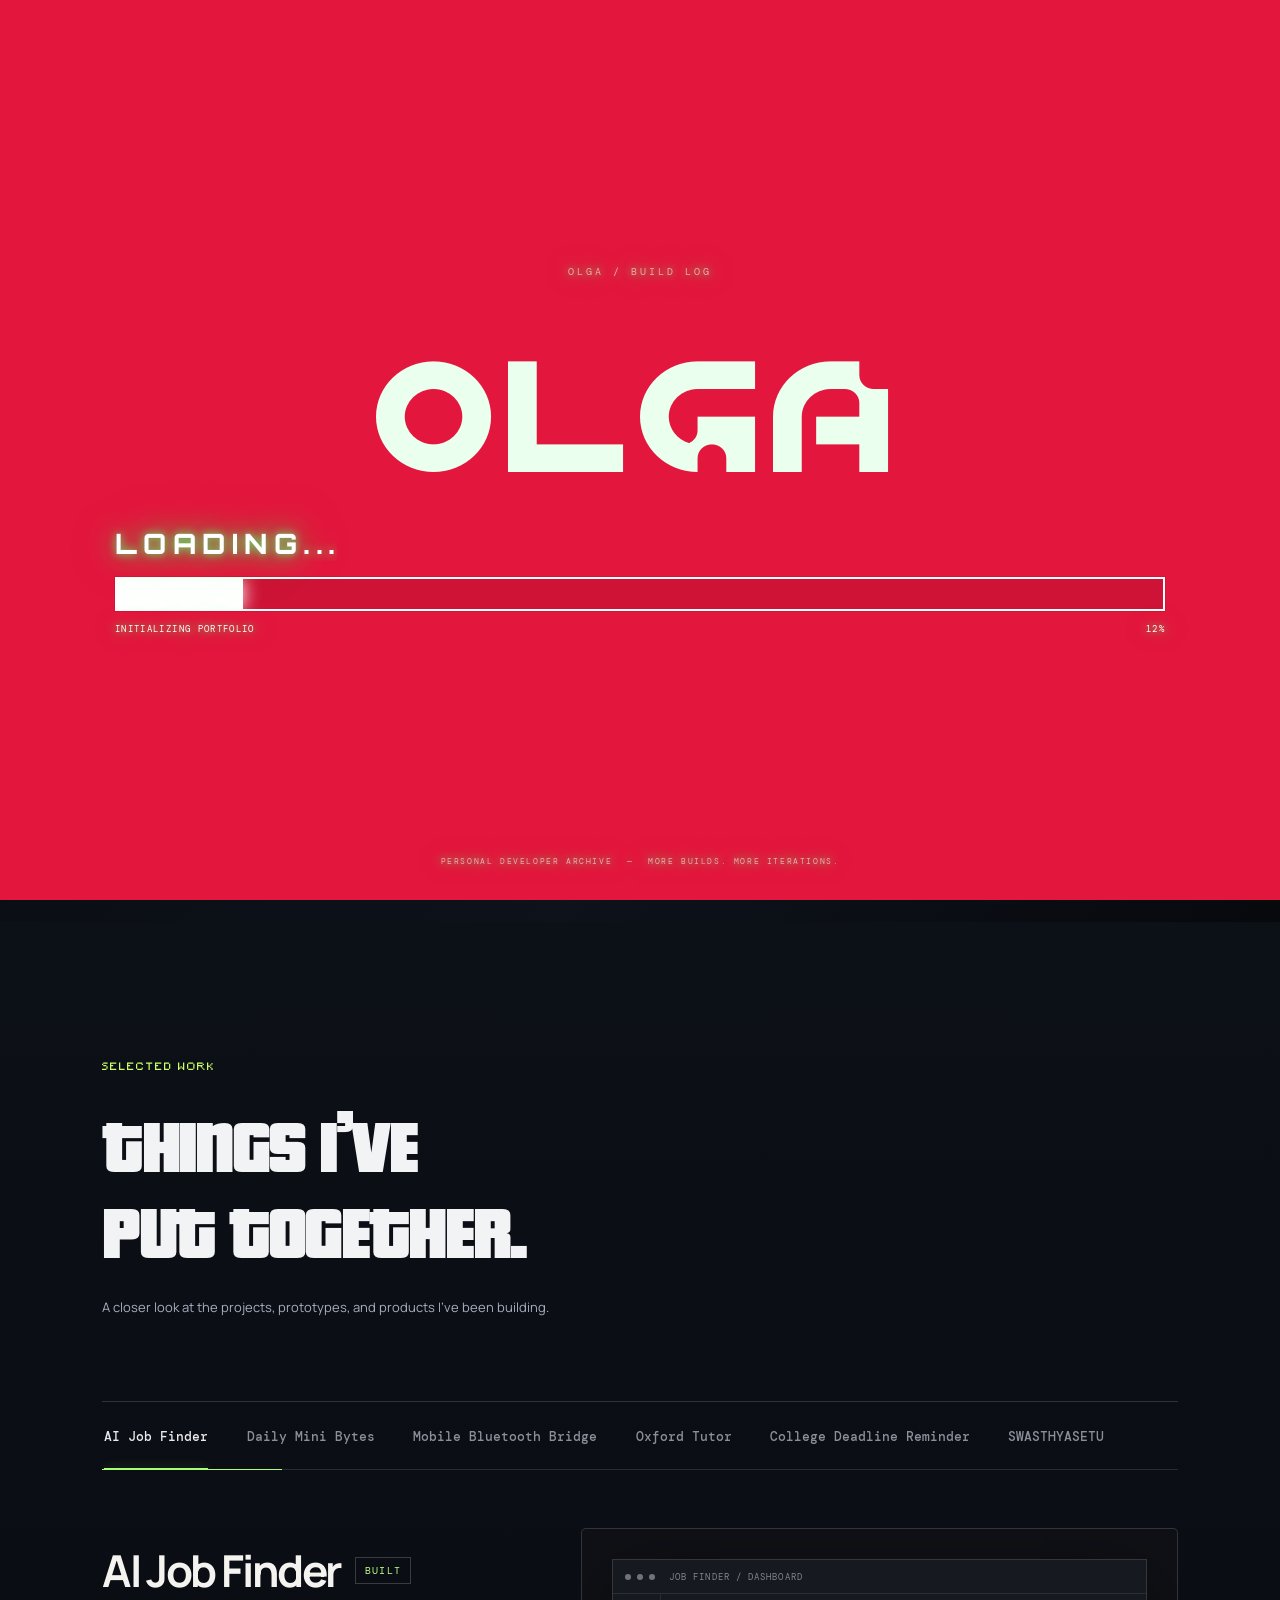
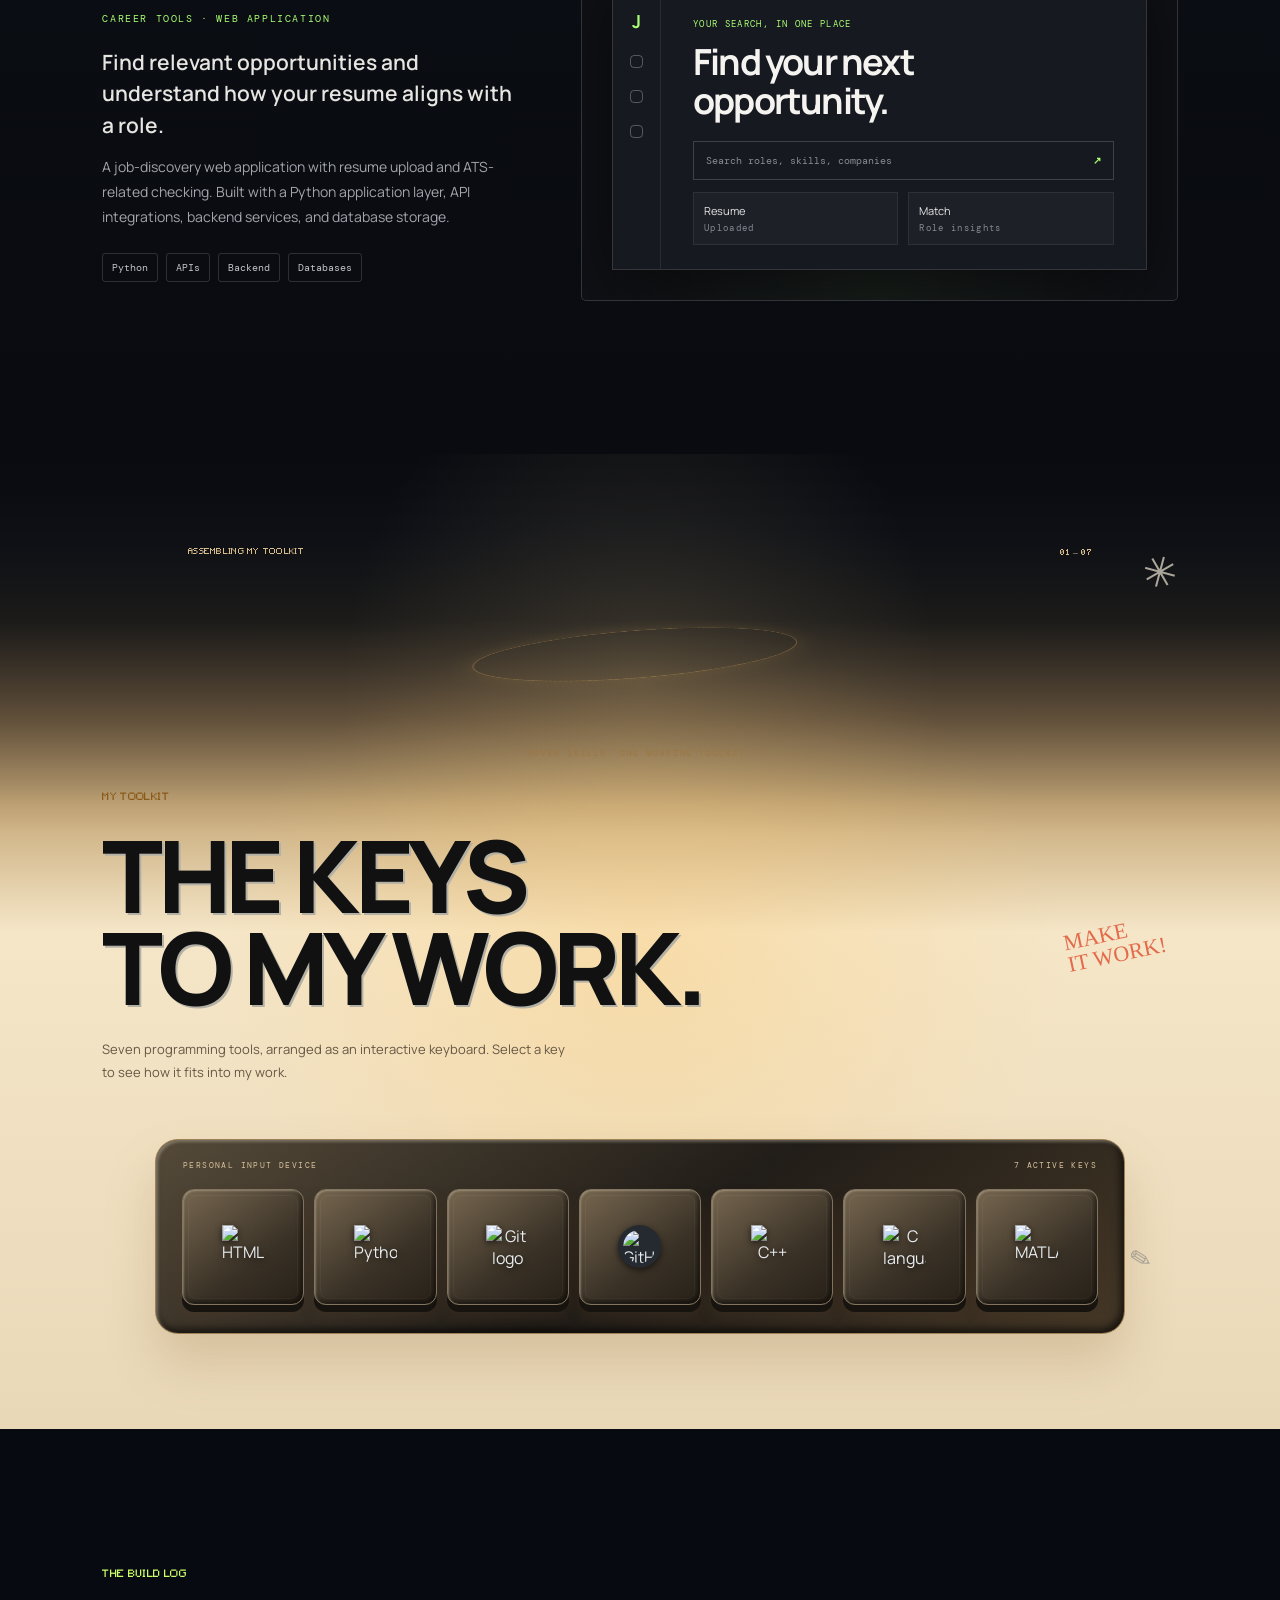
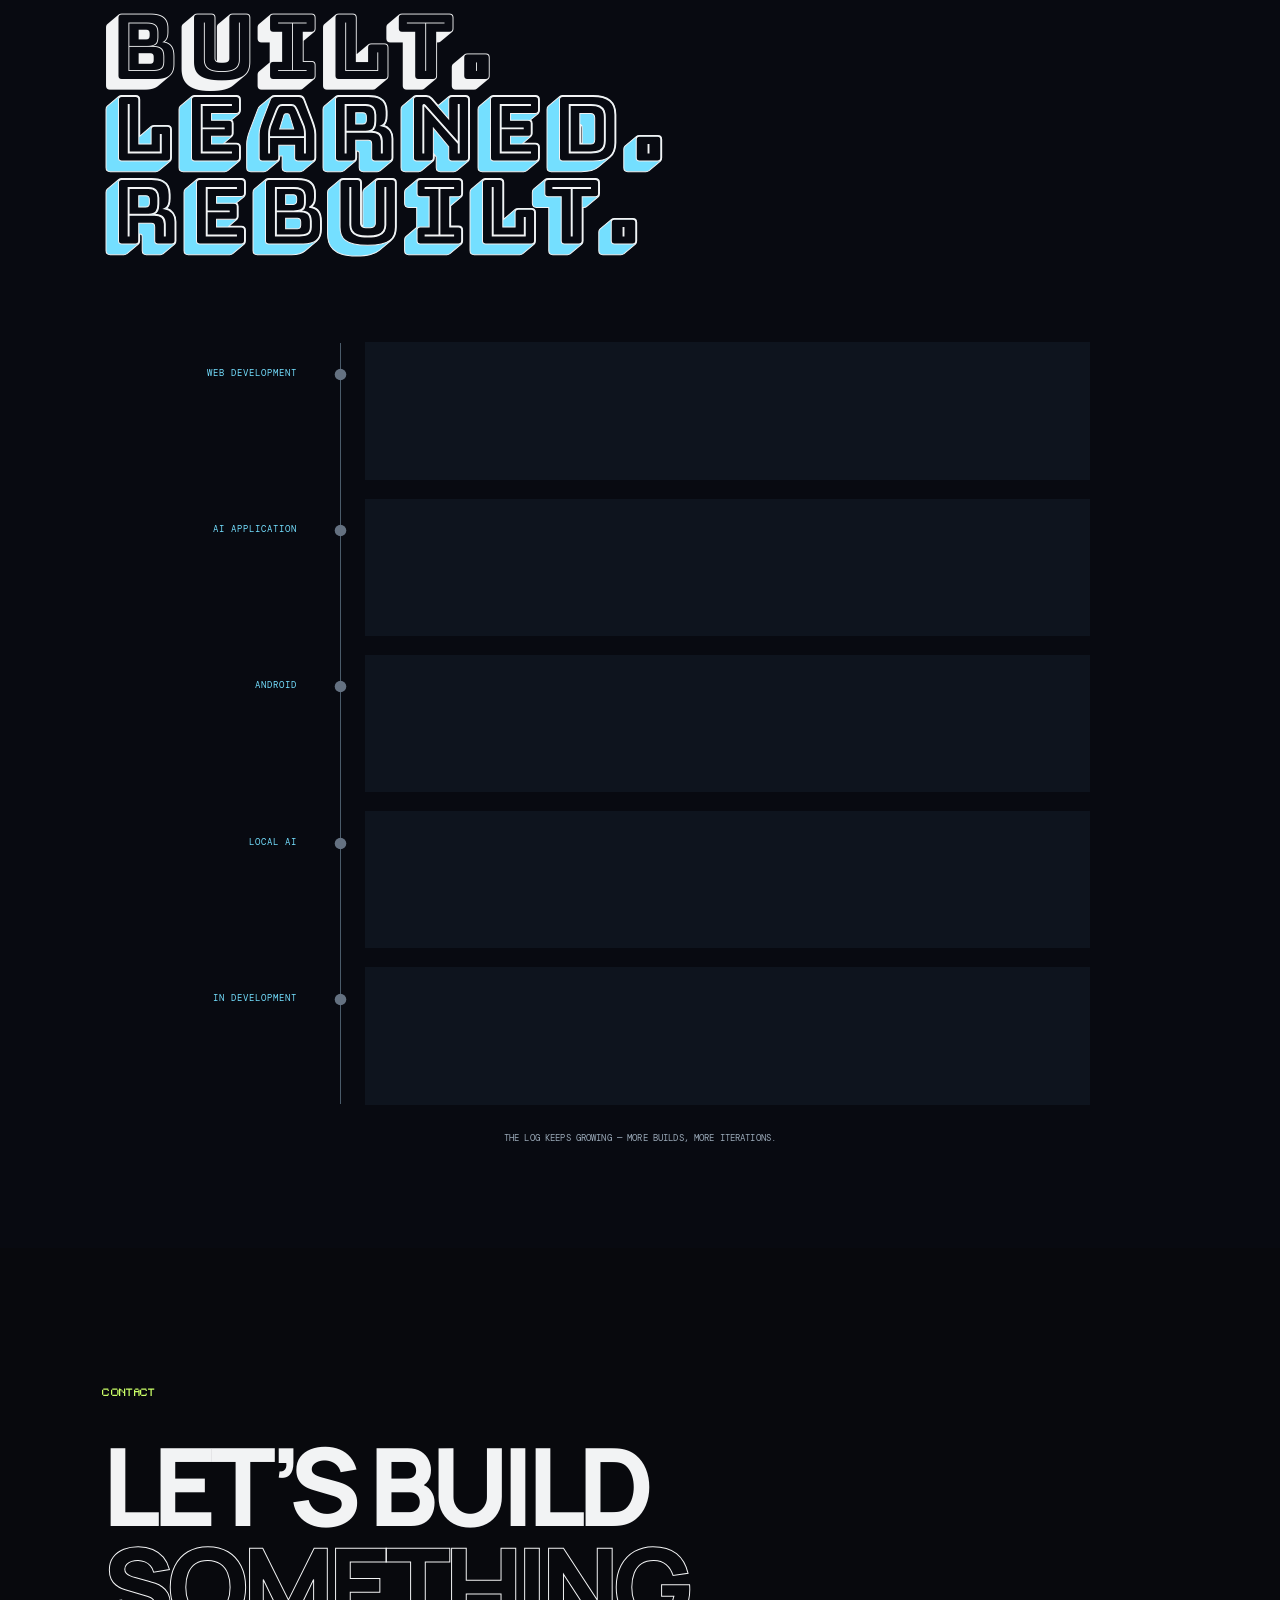
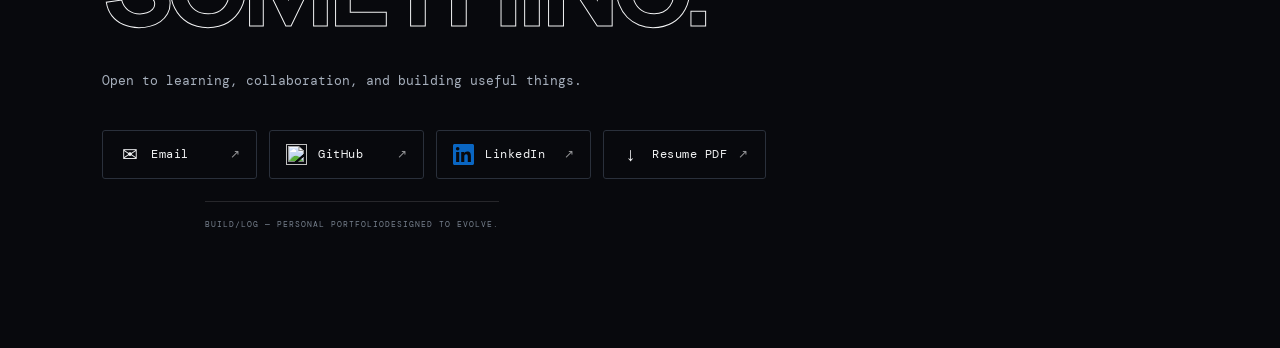
==== commit 2ca3e157: "Refresh portfolio script cache after runtime guard fix" ====
--- a/index.html
+++ b/index.html
@@ -78,4 +78,4 @@
 <a class="contact-link" href="https://www.linkedin.com/in/olga-wills-9926893a2" target="_blank" rel="noreferrer"><svg class="contact-icon linkedin-mark" viewBox="0 0 24 24" role="img" aria-label="LinkedIn"><path fill="#0A66C2" d="M20.45 20.45h-3.55v-5.57c0-1.33-.03-3.04-1.85-3.04-1.86 0-2.14 1.45-2.14 2.94v5.67H9.36V9h3.41v1.56h.05c.48-.9 1.64-1.85 3.37-1.85 3.6 0 4.27 2.37 4.27 5.46v6.28ZM5.34 7.43a2.06 2.06 0 1 1 0-4.12 2.06 2.06 0 0 1 0 4.12ZM7.12 20.45H3.56V9h3.56v11.45ZM22.23 0H1.77C.79 0 0 .77 0 1.72v20.56C0 23.23.79 24 1.77 24h20.45c.98 0 1.78-.77 1.78-1.72V1.72C24 .77 23.21 0 22.23 0Z"/></svg><span>LinkedIn</span><span class="contact-arrow">↗</span></a>
 <a class="contact-link resume-link" href="resume/Olga_Resume_Test.pdf" target="_blank" rel="noreferrer"><span class="contact-icon" aria-hidden="true">↓</span><span>Resume PDF</span><span class="contact-arrow">↗</span></a>
 </div><canvas id="contactStars" aria-hidden="true"></canvas><footer><span>BUILD/LOG — PERSONAL PORTFOLIO</span><span>DESIGNED TO EVOLVE.</span></footer></section>
-</main><script src="script.js?v=worldcanvas-guard-20261124"></script></body></html>+</main><script src="script.js?v=runtime-guard-57da171"></script></body></html>
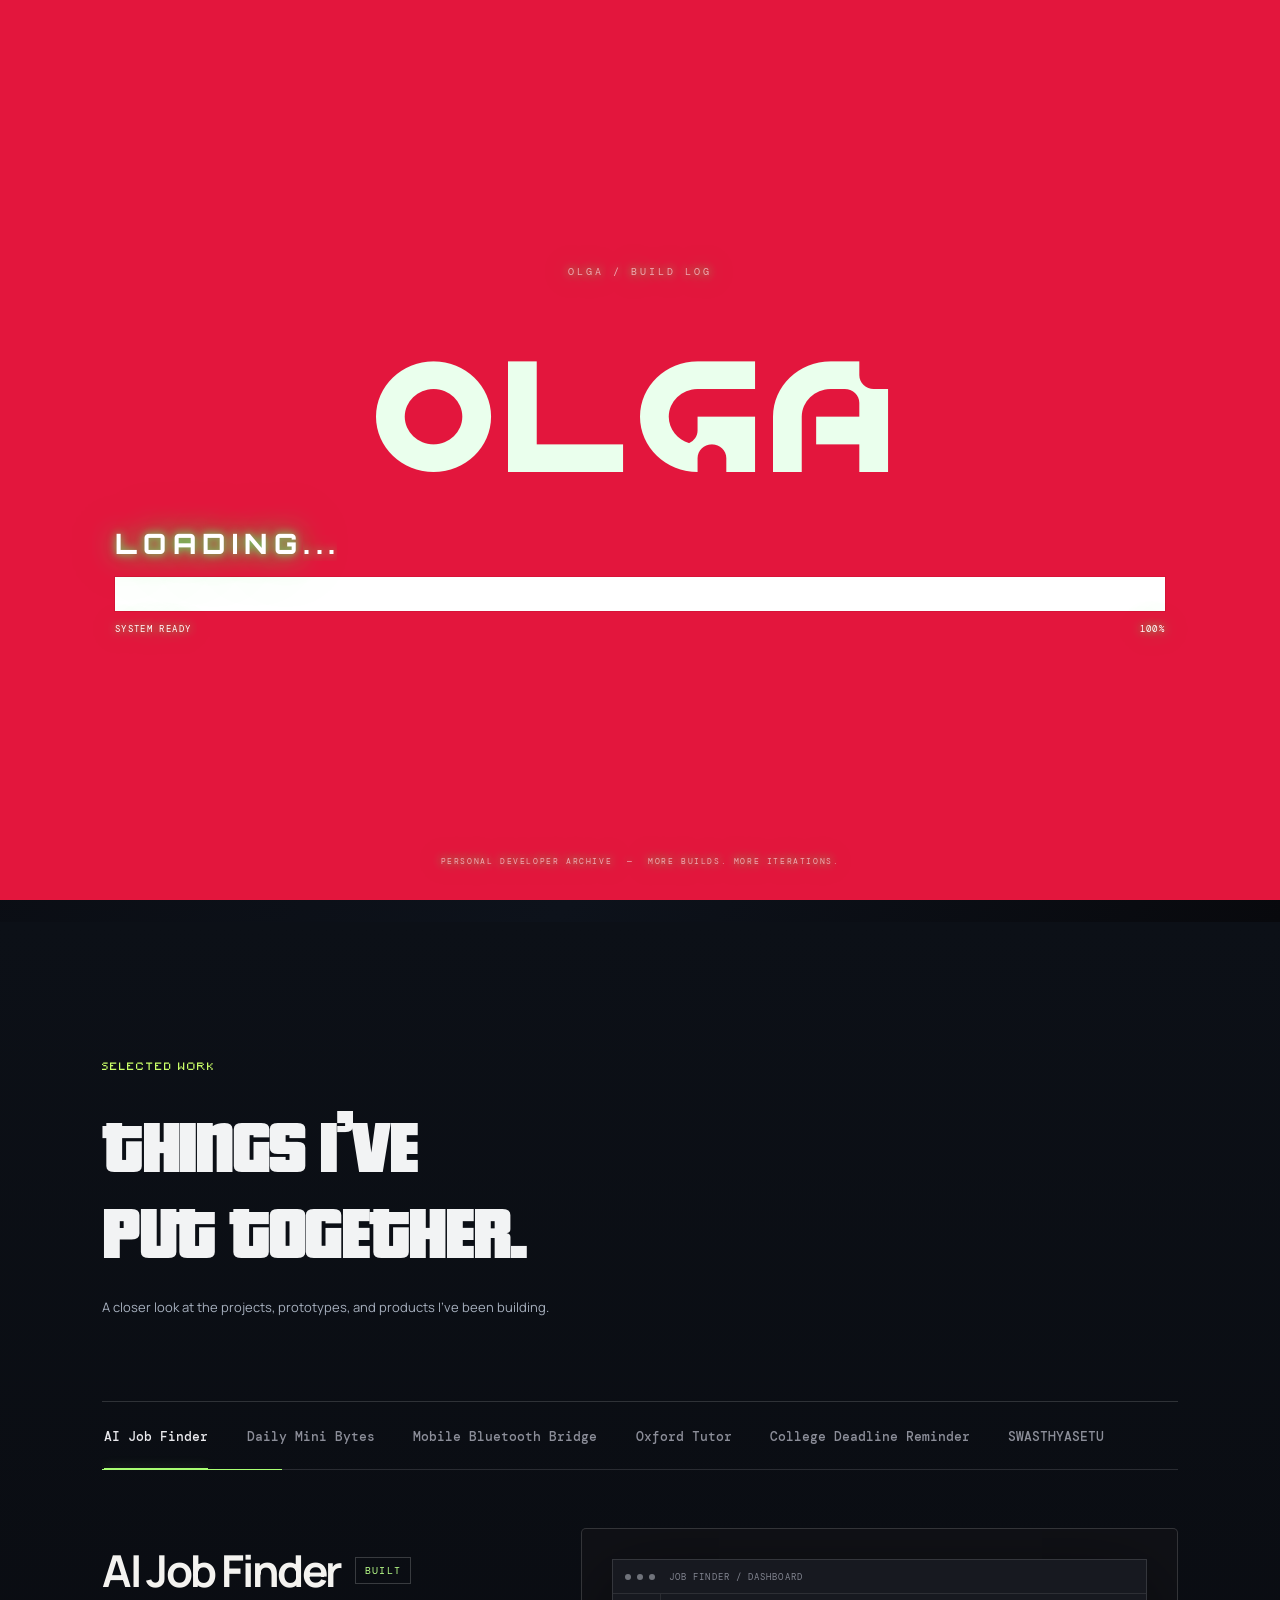
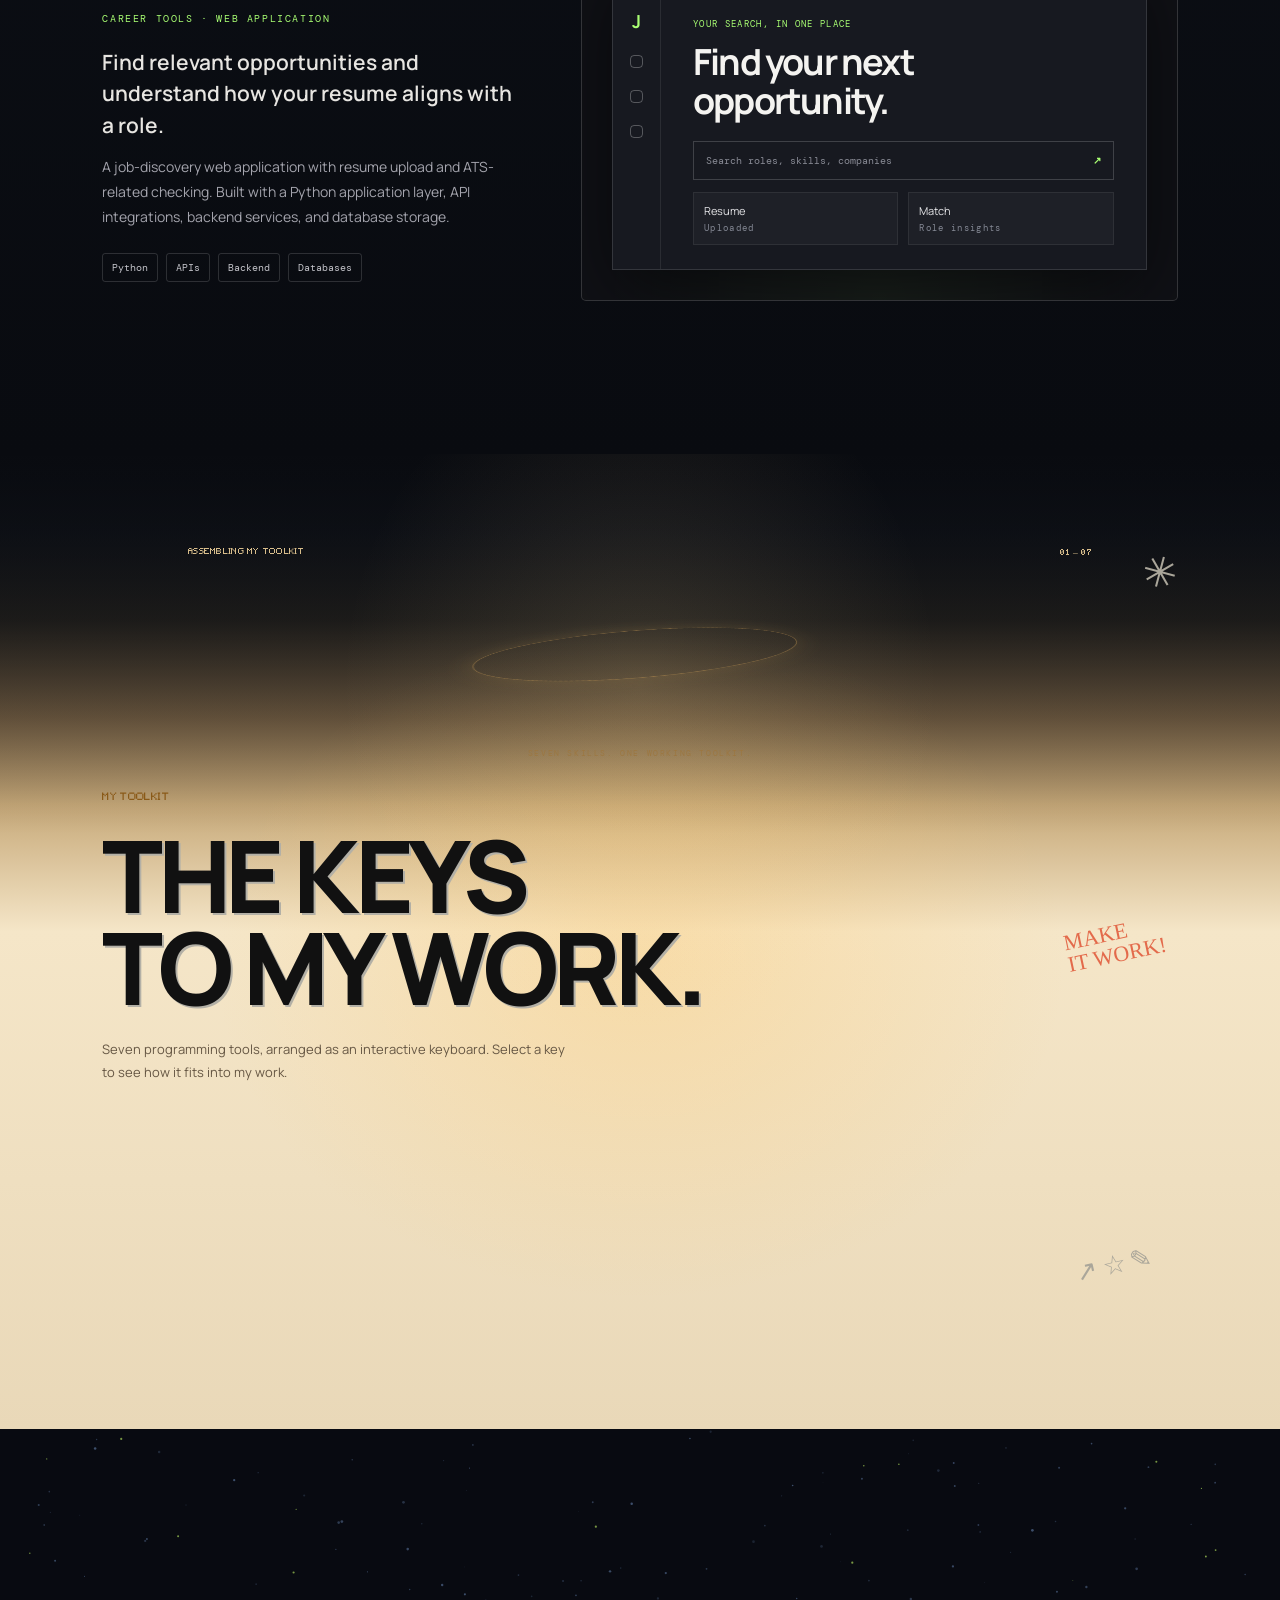
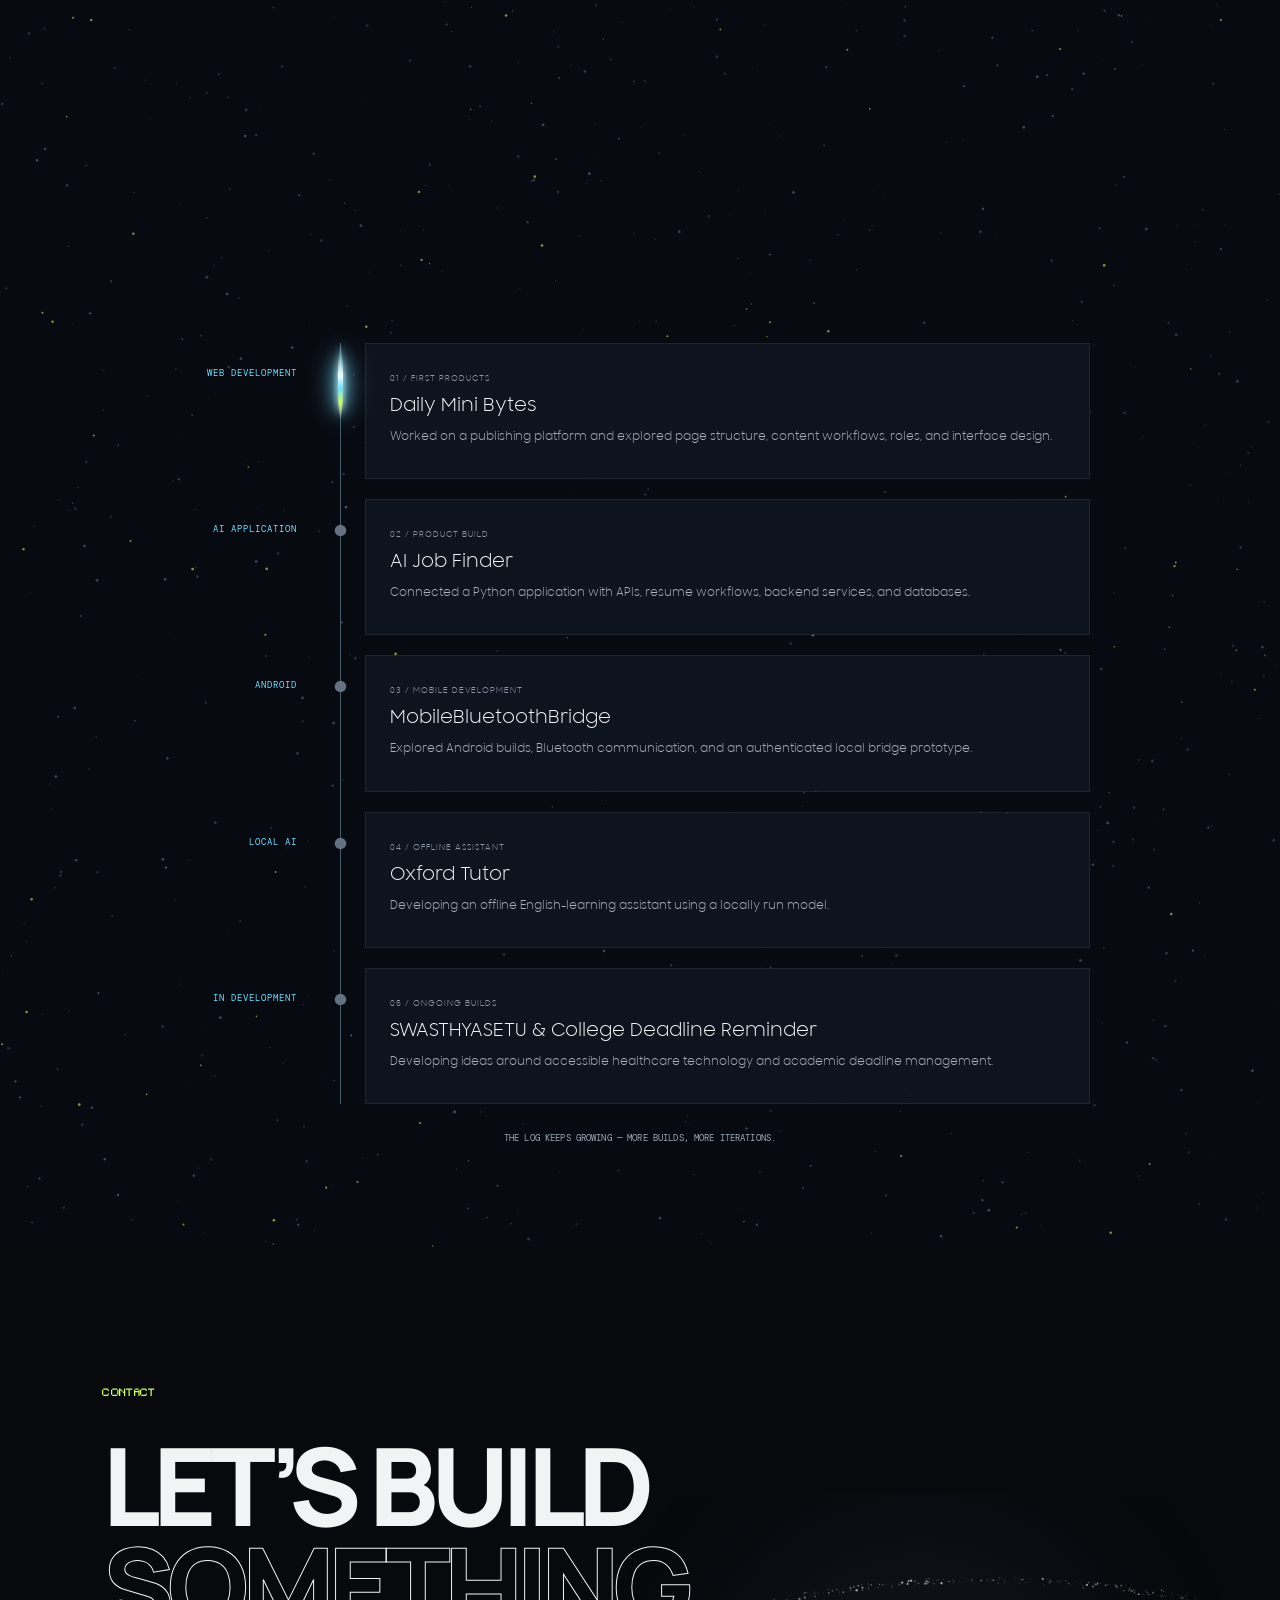
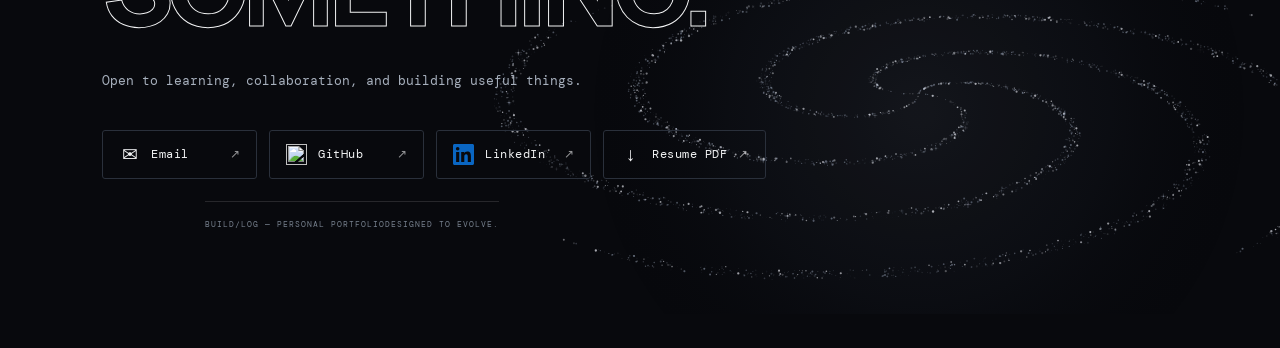
==== commit 52feca40: "Refresh cached portfolio assets for progress fix" ====
--- a/index.html
+++ b/index.html
@@ -5,7 +5,7 @@
 <title>Build Log | Developer Portfolio</title>\n<link rel="icon" type="image/svg+xml" href="favicon.svg">
 <link rel="preconnect" href="https://fonts.googleapis.com"><link rel="preconnect" href="https://fonts.gstatic.com" crossorigin>
 <link href="https://fonts.googleapis.com/css2?family=DM+Mono:wght@400;500&family=Share+Tech+Mono&family=Michroma&family=VT323&family=Manrope:wght@400;500;600;700;800&family=Permanent+Marker&family=UnifrakturMaguntia&family=Bungee&family=Bungee+Shade&family=Orbitron:wght@500;600;700;800;900&display=swap" rel="stylesheet">
-<link rel="stylesheet" href="style.css"></head>
+<link rel="stylesheet" href="style.css?v=progress-width-fix"></head>
 <body>
 <div class="boot-screen" id="bootScreen" aria-label="Portfolio introduction" role="status">
  <div class="boot-cinema" id="bootCinema">
@@ -78,4 +78,4 @@
 <a class="contact-link" href="https://www.linkedin.com/in/olga-wills-9926893a2" target="_blank" rel="noreferrer"><svg class="contact-icon linkedin-mark" viewBox="0 0 24 24" role="img" aria-label="LinkedIn"><path fill="#0A66C2" d="M20.45 20.45h-3.55v-5.57c0-1.33-.03-3.04-1.85-3.04-1.86 0-2.14 1.45-2.14 2.94v5.67H9.36V9h3.41v1.56h.05c.48-.9 1.64-1.85 3.37-1.85 3.6 0 4.27 2.37 4.27 5.46v6.28ZM5.34 7.43a2.06 2.06 0 1 1 0-4.12 2.06 2.06 0 0 1 0 4.12ZM7.12 20.45H3.56V9h3.56v11.45ZM22.23 0H1.77C.79 0 0 .77 0 1.72v20.56C0 23.23.79 24 1.77 24h20.45c.98 0 1.78-.77 1.78-1.72V1.72C24 .77 23.21 0 22.23 0Z"/></svg><span>LinkedIn</span><span class="contact-arrow">↗</span></a>
 <a class="contact-link resume-link" href="resume/Olga_Resume_Test.pdf" target="_blank" rel="noreferrer"><span class="contact-icon" aria-hidden="true">↓</span><span>Resume PDF</span><span class="contact-arrow">↗</span></a>
 </div><canvas id="contactStars" aria-hidden="true"></canvas><footer><span>BUILD/LOG — PERSONAL PORTFOLIO</span><span>DESIGNED TO EVOLVE.</span></footer></section>
-</main><script src="script.js?v=runtime-guard-57da171"></script></body></html>+</main><script src="script.js?v=progress-width-fix"></script></body></html>
--- a/style.css
+++ b/style.css
@@ -583,7 +583,7 @@
 .project-tab:hover,.project-tab.active{color:#e9e9ed}
 .project-tab.active:after{content:"";position:absolute;left:0;right:0;bottom:-17px;height:2px;background:#a9ff73;box-shadow:0 0 12px #a9ff7355}
 .project-progress{height:1px;background:#ffffff20;overflow:hidden}
-.project-progress span{display:block;width:16.666%;height:100%;background:#a9ff73;transition:transform .45s cubic-bezier(.2,.8,.2,1)}
+.project-progress span{display:block;width:0%;height:100%;background:#a9ff73;transition:width .45s cubic-bezier(.2,.8,.2,1)}
 .project-feature{display:grid;grid-template-columns:minmax(280px,.82fr) minmax(0,1.18fr);gap:clamp(28px,5vw,72px);align-items:stretch;padding:clamp(28px,5vw,58px) 0}
 .project-copy{display:flex;flex-direction:column;align-items:flex-start;justify-content:center;min-height:340px}
 .project-title-line{display:flex;align-items:center;gap:14px;flex-wrap:wrap}
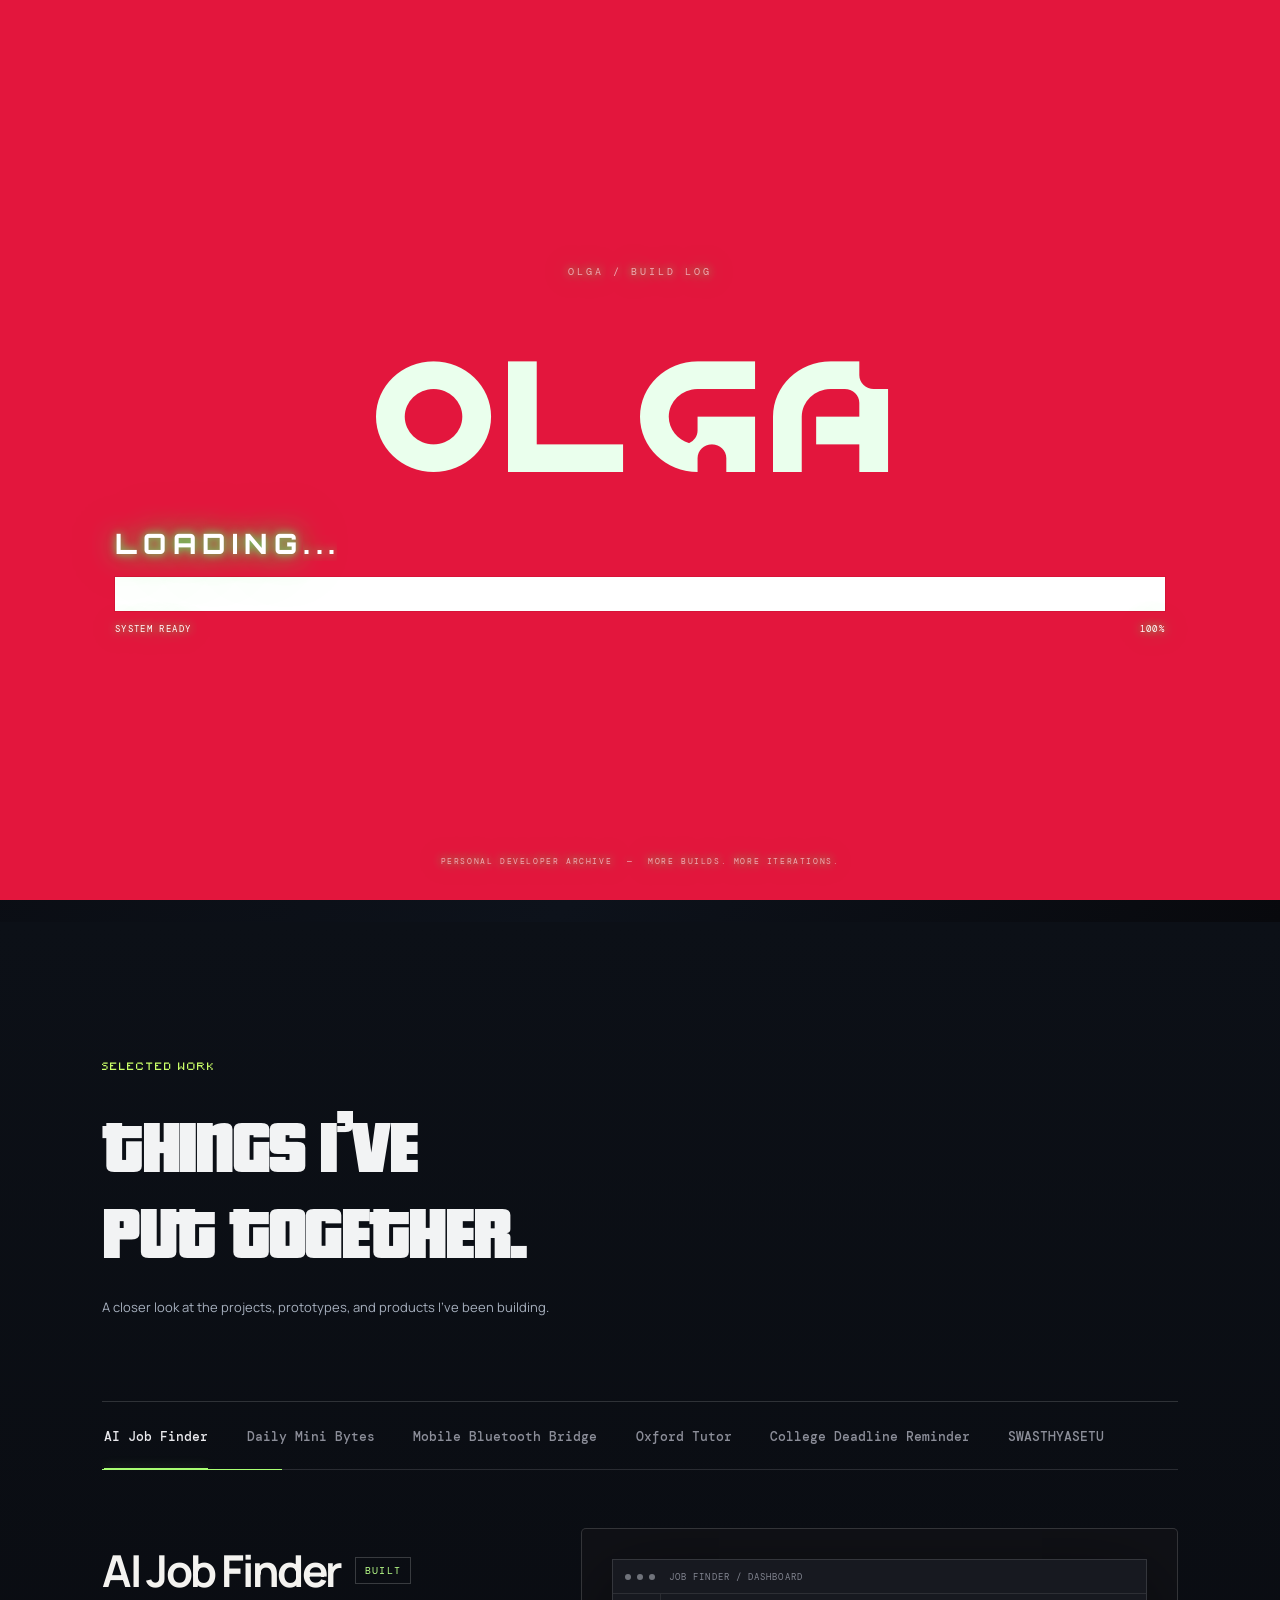
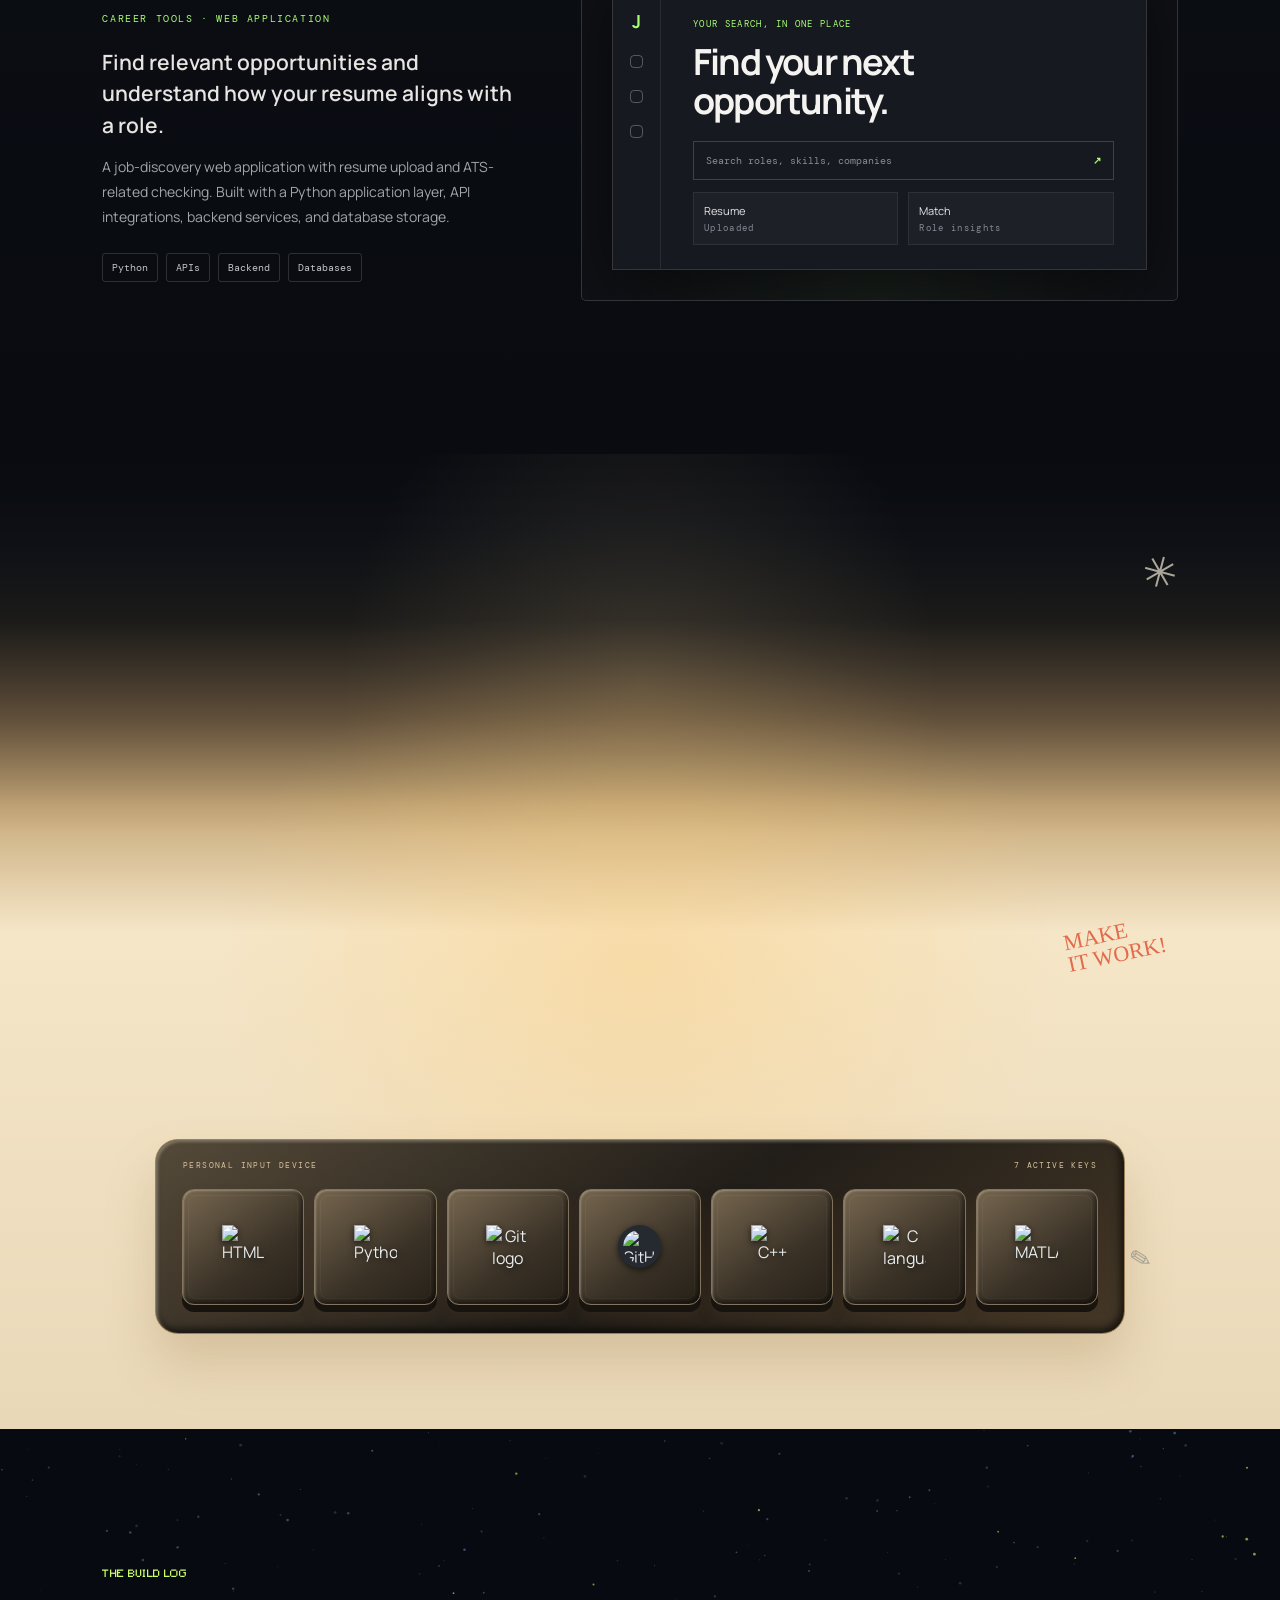
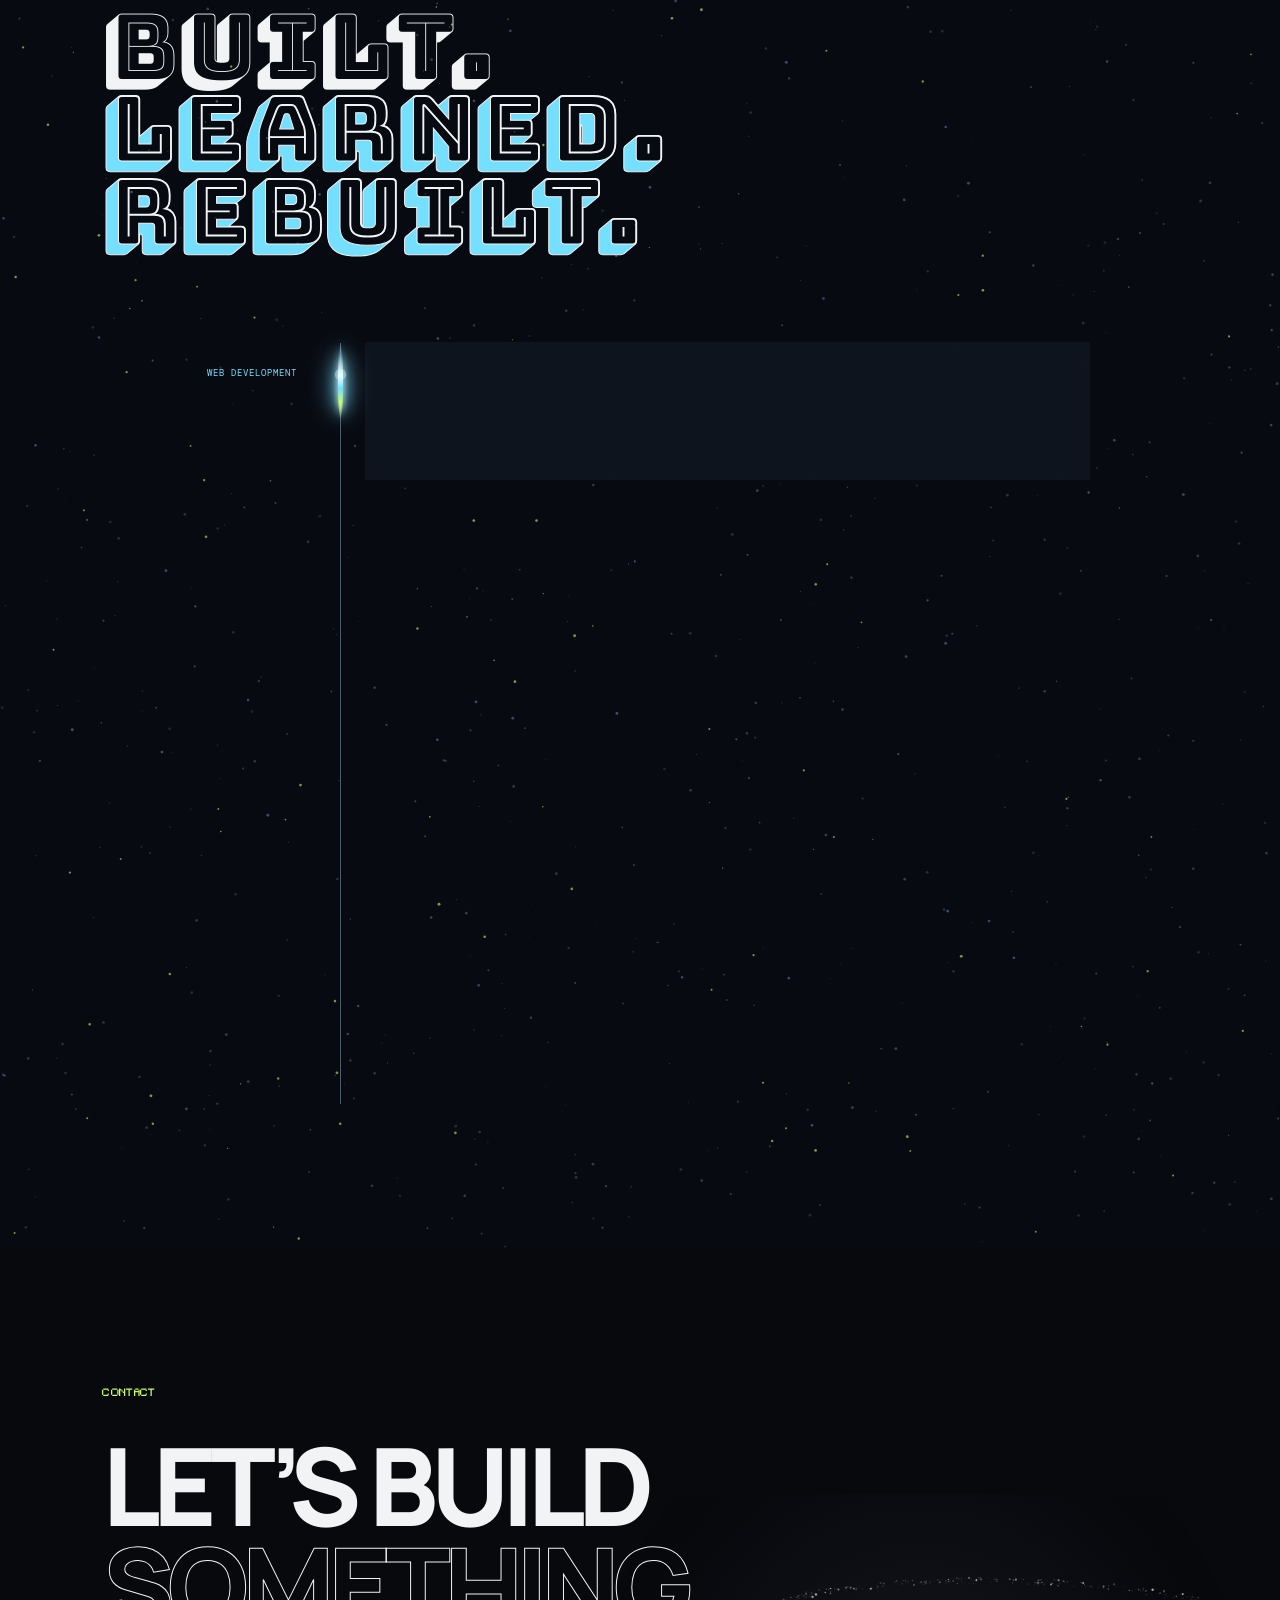
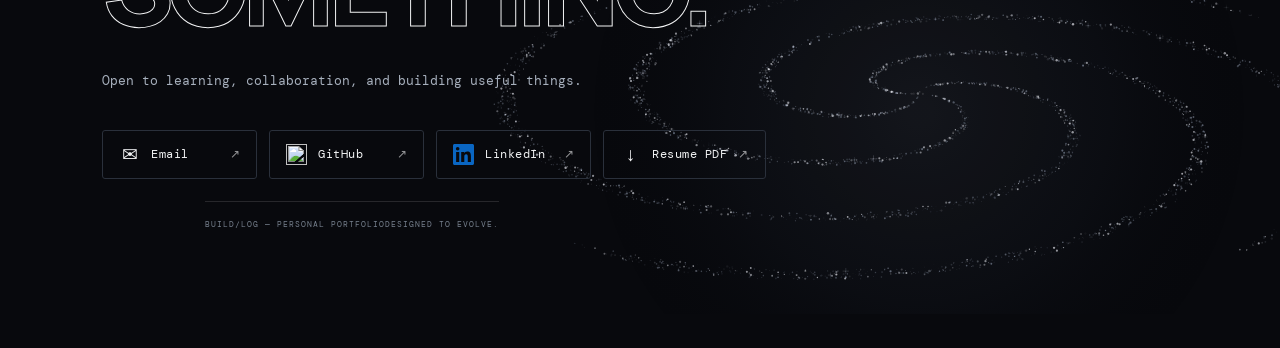
==== commit d0ef0c45: "Refresh stylesheet cache for timeline alignment fix" ====
--- a/index.html
+++ b/index.html
@@ -5,7 +5,7 @@
 <title>Build Log | Developer Portfolio</title>\n<link rel="icon" type="image/svg+xml" href="favicon.svg">
 <link rel="preconnect" href="https://fonts.googleapis.com"><link rel="preconnect" href="https://fonts.gstatic.com" crossorigin>
 <link href="https://fonts.googleapis.com/css2?family=DM+Mono:wght@400;500&family=Share+Tech+Mono&family=Michroma&family=VT323&family=Manrope:wght@400;500;600;700;800&family=Permanent+Marker&family=UnifrakturMaguntia&family=Bungee&family=Bungee+Shade&family=Orbitron:wght@500;600;700;800;900&display=swap" rel="stylesheet">
-<link rel="stylesheet" href="style.css?v=progress-width-fix"></head>
+<link rel="stylesheet" href="style.css?v=timeline-mobile-align"></head>
 <body>
 <div class="boot-screen" id="bootScreen" aria-label="Portfolio introduction" role="status">
  <div class="boot-cinema" id="bootCinema">
--- a/style.css
+++ b/style.css
@@ -671,6 +671,6 @@
  filter:none!important;
 }
 @media(max-width:700px){
- .timeline:before{left:100px}
- .timeline-ray{left:98px}
-}
+ .timeline:before{left:8px}
+ .timeline-ray{left:7px}
+}
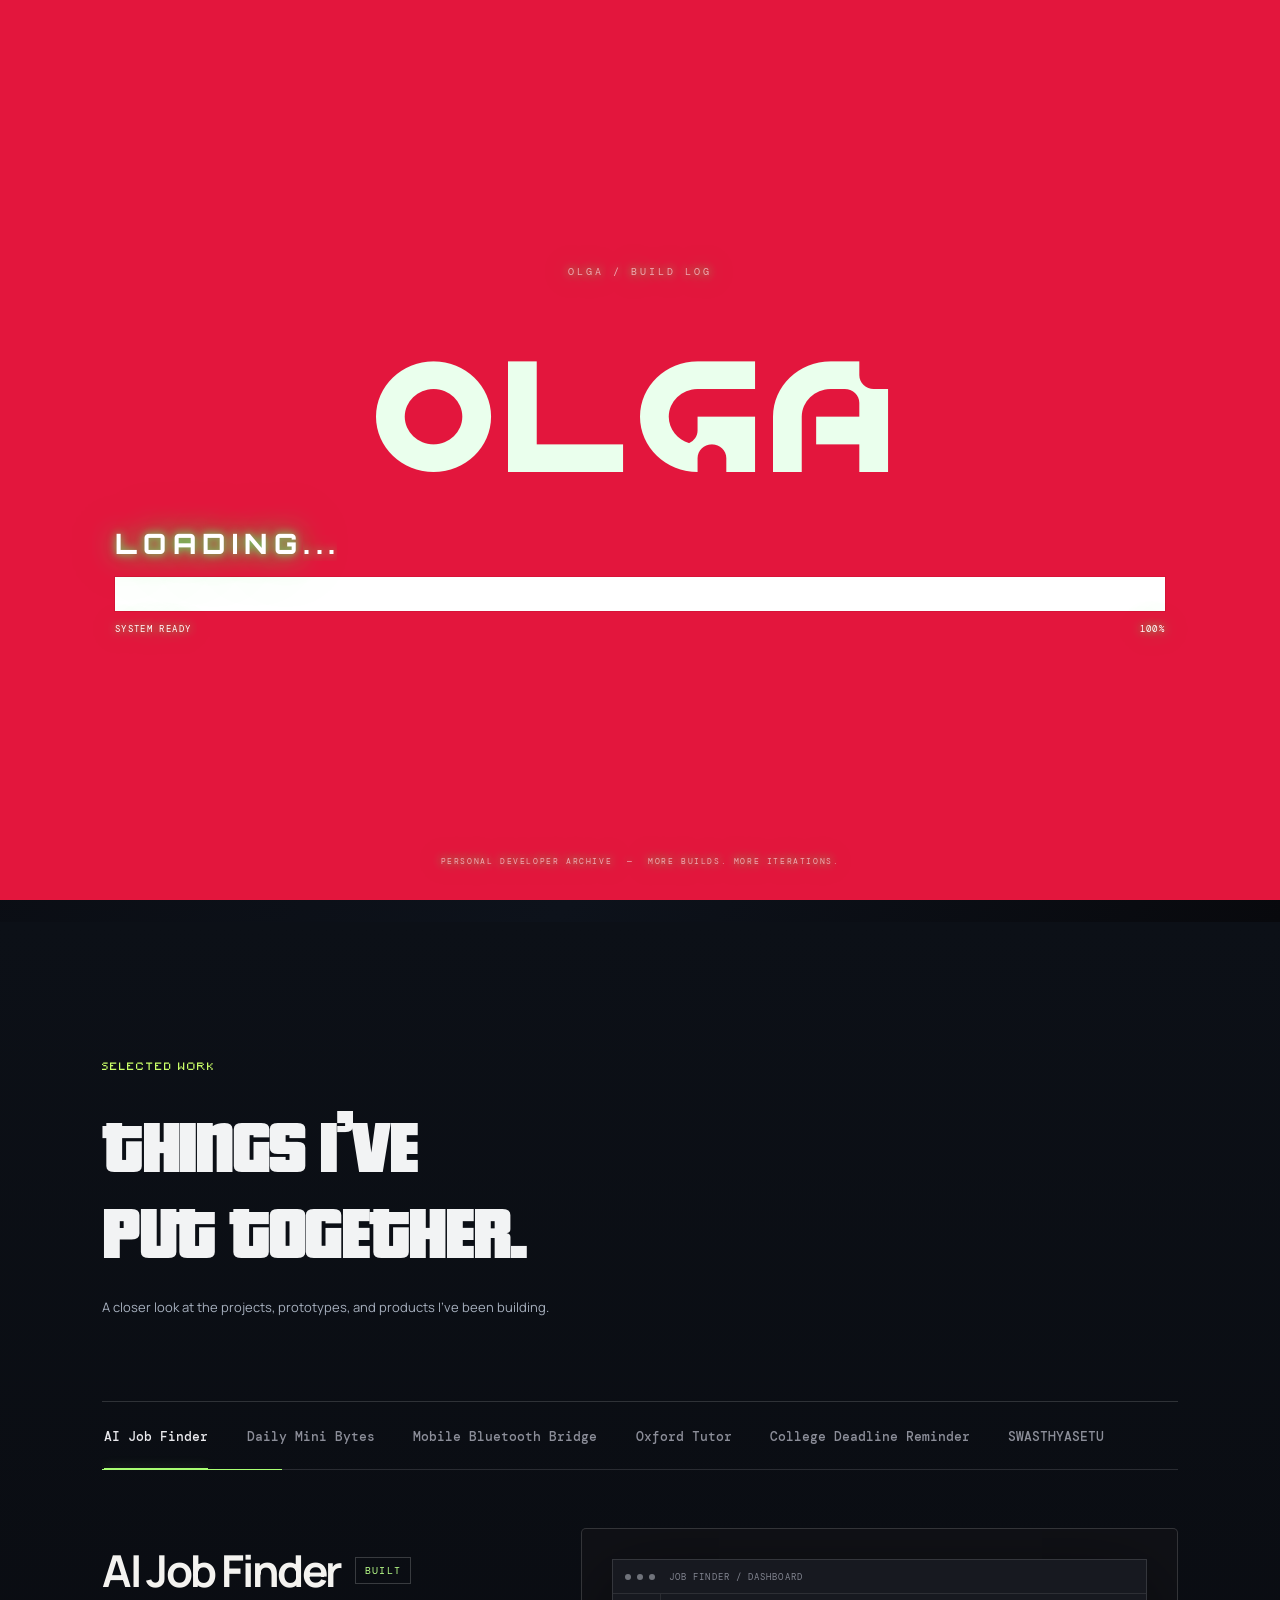
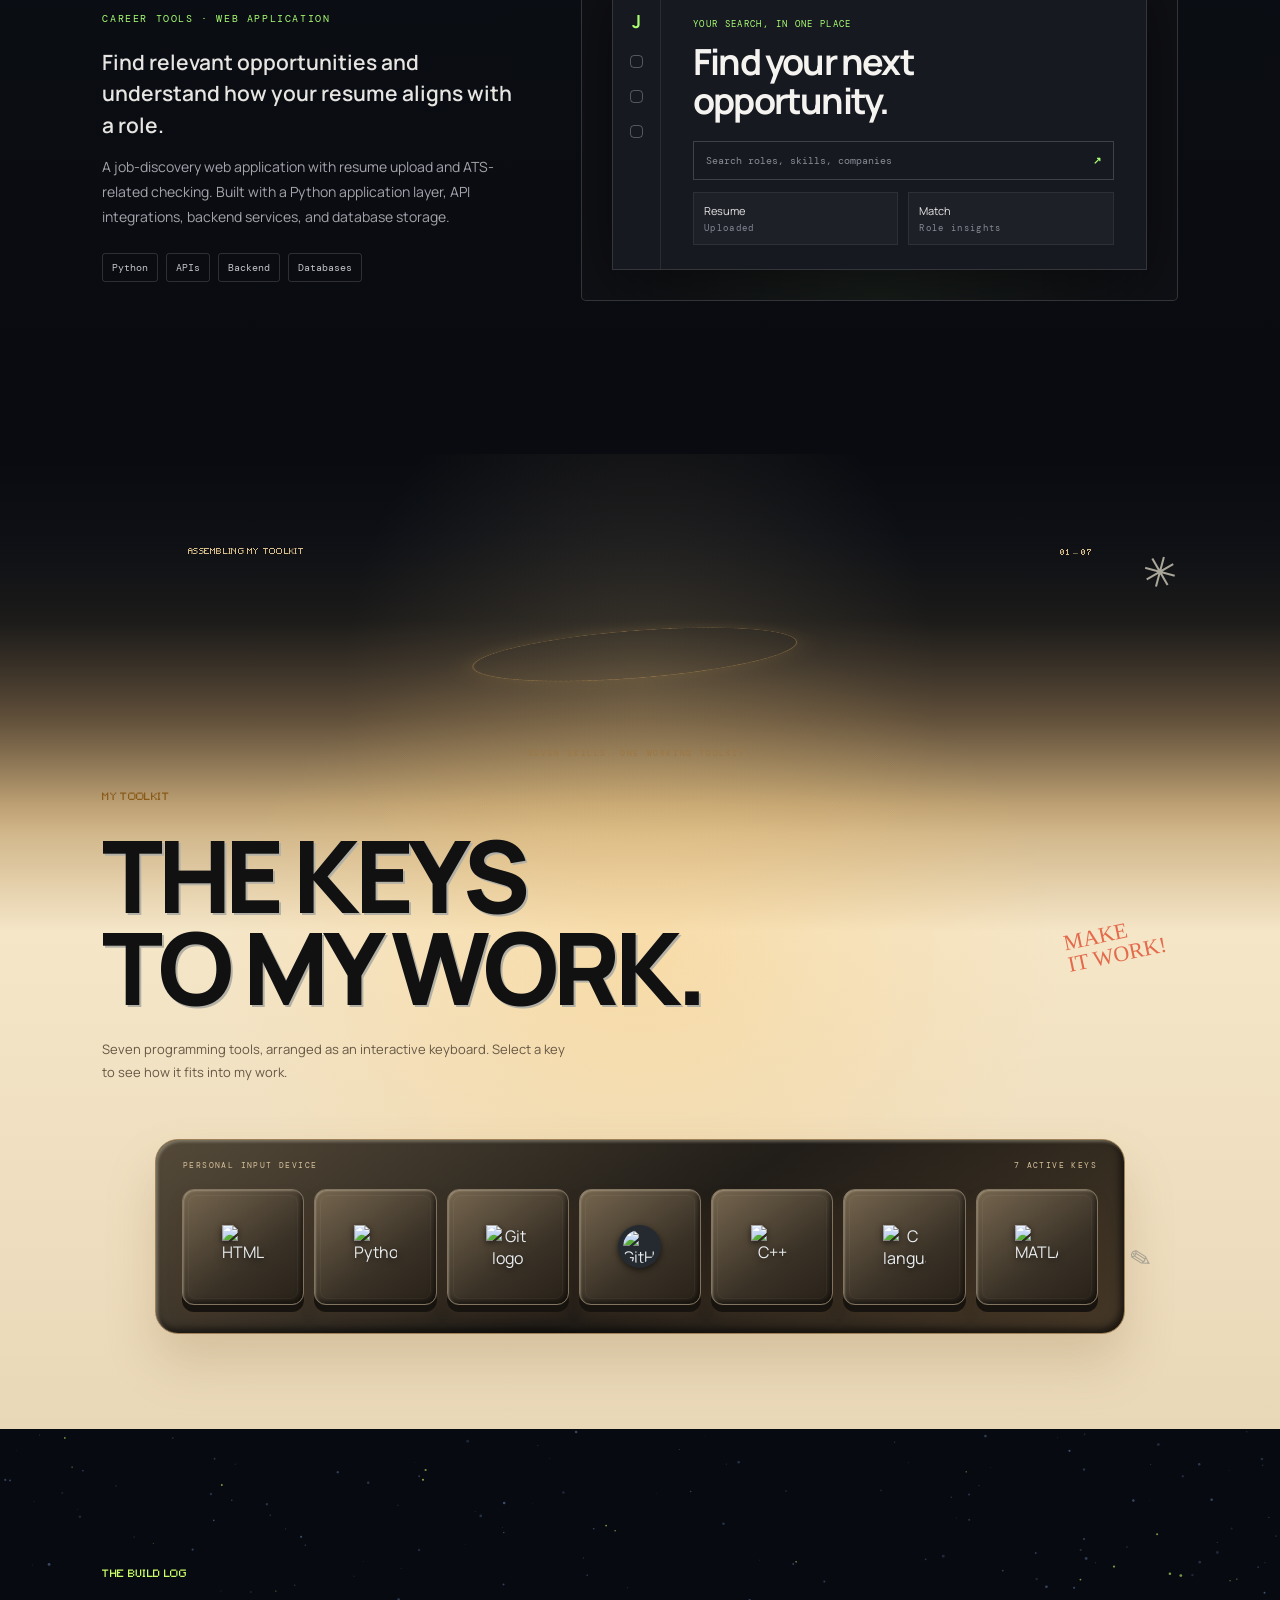
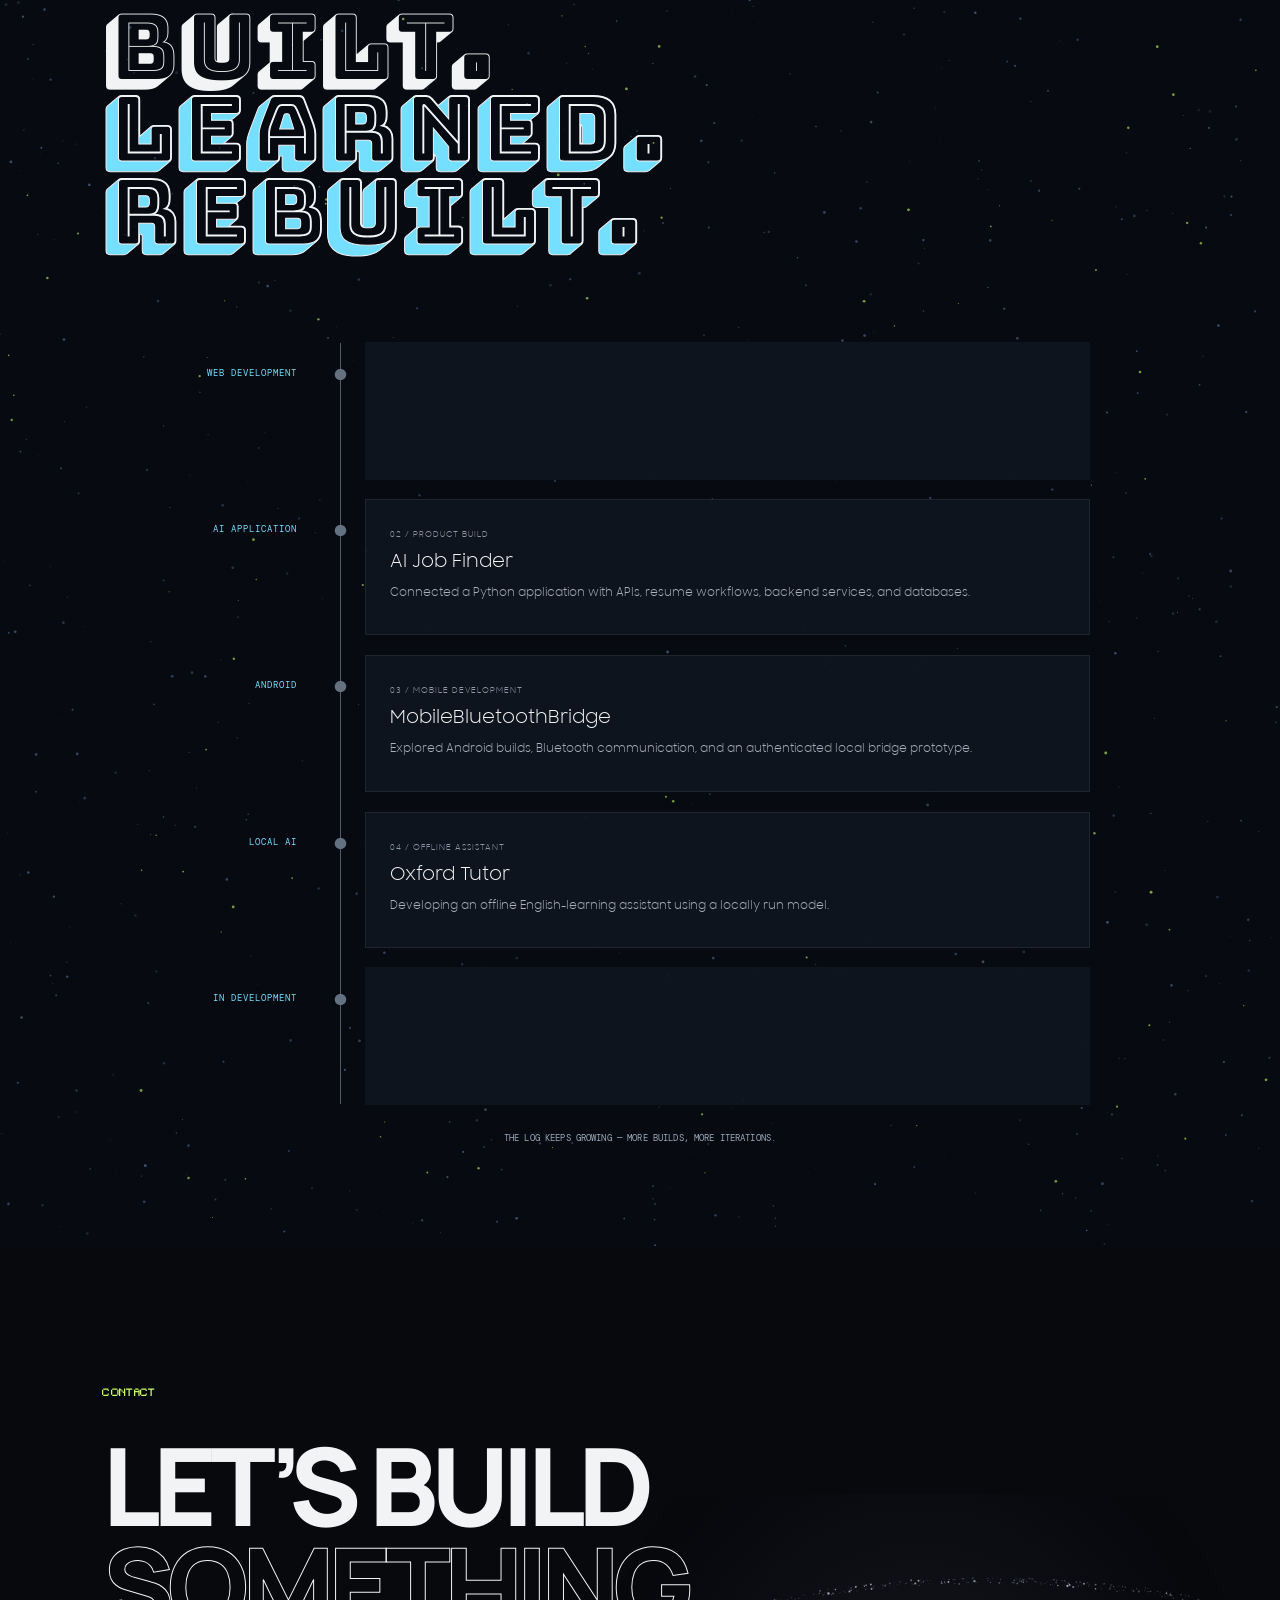
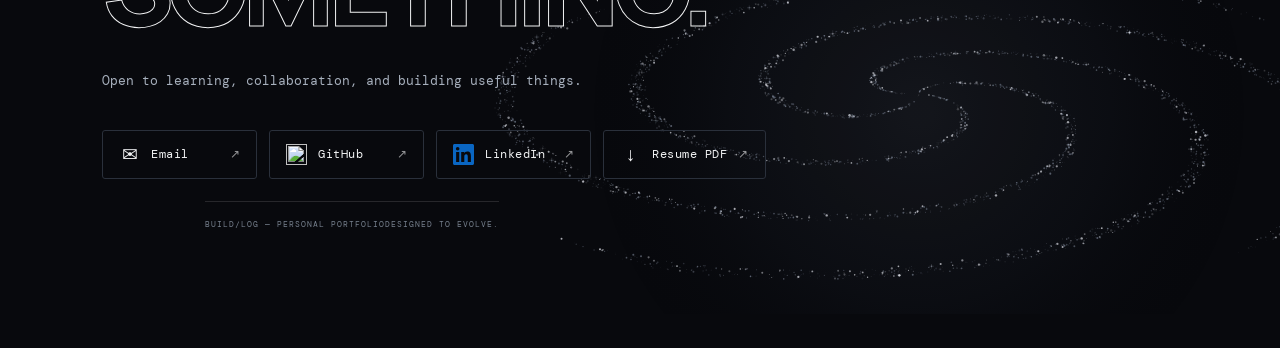
==== commit f36c3cd7: "Refresh timeline ray script cache" ====
--- a/index.html
+++ b/index.html
@@ -78,4 +78,4 @@
 <a class="contact-link" href="https://www.linkedin.com/in/olga-wills-9926893a2" target="_blank" rel="noreferrer"><svg class="contact-icon linkedin-mark" viewBox="0 0 24 24" role="img" aria-label="LinkedIn"><path fill="#0A66C2" d="M20.45 20.45h-3.55v-5.57c0-1.33-.03-3.04-1.85-3.04-1.86 0-2.14 1.45-2.14 2.94v5.67H9.36V9h3.41v1.56h.05c.48-.9 1.64-1.85 3.37-1.85 3.6 0 4.27 2.37 4.27 5.46v6.28ZM5.34 7.43a2.06 2.06 0 1 1 0-4.12 2.06 2.06 0 0 1 0 4.12ZM7.12 20.45H3.56V9h3.56v11.45ZM22.23 0H1.77C.79 0 0 .77 0 1.72v20.56C0 23.23.79 24 1.77 24h20.45c.98 0 1.78-.77 1.78-1.72V1.72C24 .77 23.21 0 22.23 0Z"/></svg><span>LinkedIn</span><span class="contact-arrow">↗</span></a>
 <a class="contact-link resume-link" href="resume/Olga_Resume_Test.pdf" target="_blank" rel="noreferrer"><span class="contact-icon" aria-hidden="true">↓</span><span>Resume PDF</span><span class="contact-arrow">↗</span></a>
 </div><canvas id="contactStars" aria-hidden="true"></canvas><footer><span>BUILD/LOG — PERSONAL PORTFOLIO</span><span>DESIGNED TO EVOLVE.</span></footer></section>
-</main><script src="script.js?v=progress-width-fix"></script></body></html>+</main><script src="script.js?v=timeline-ray-sync-20261125"></script></body></html>
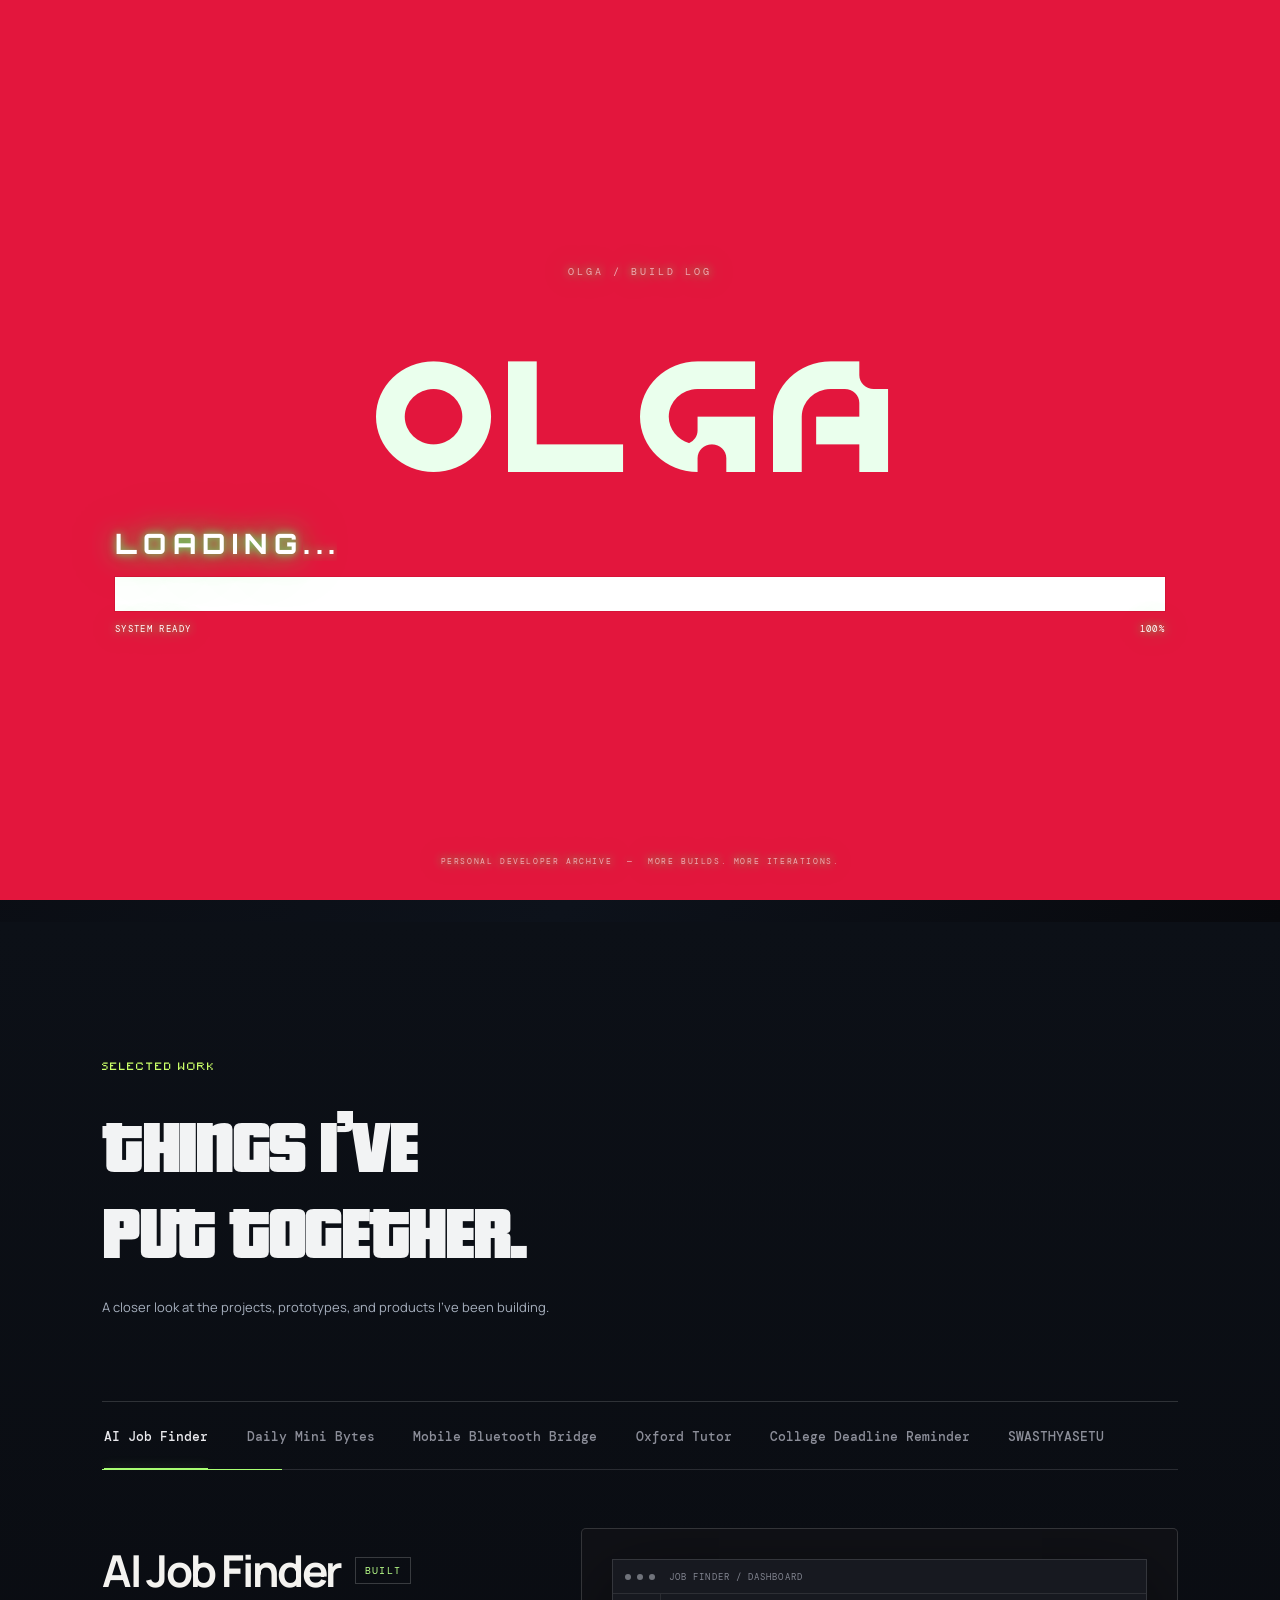
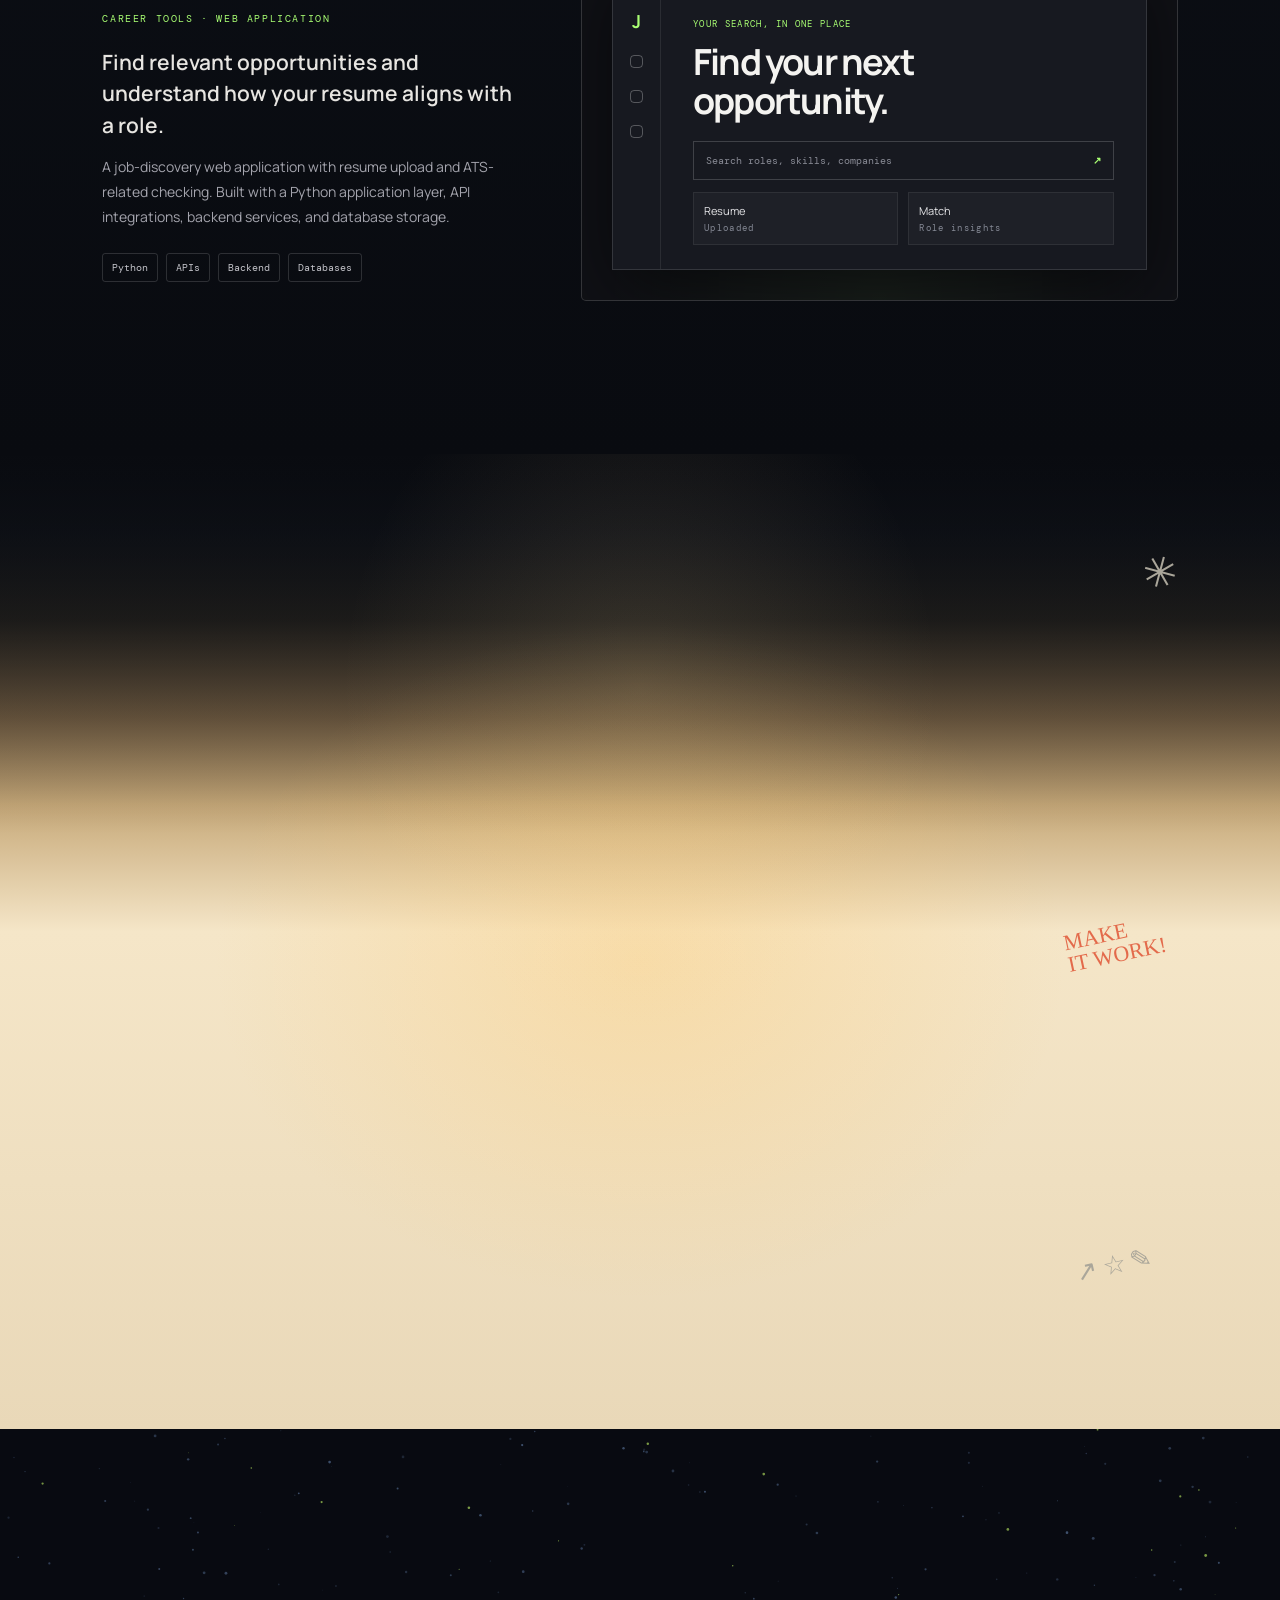
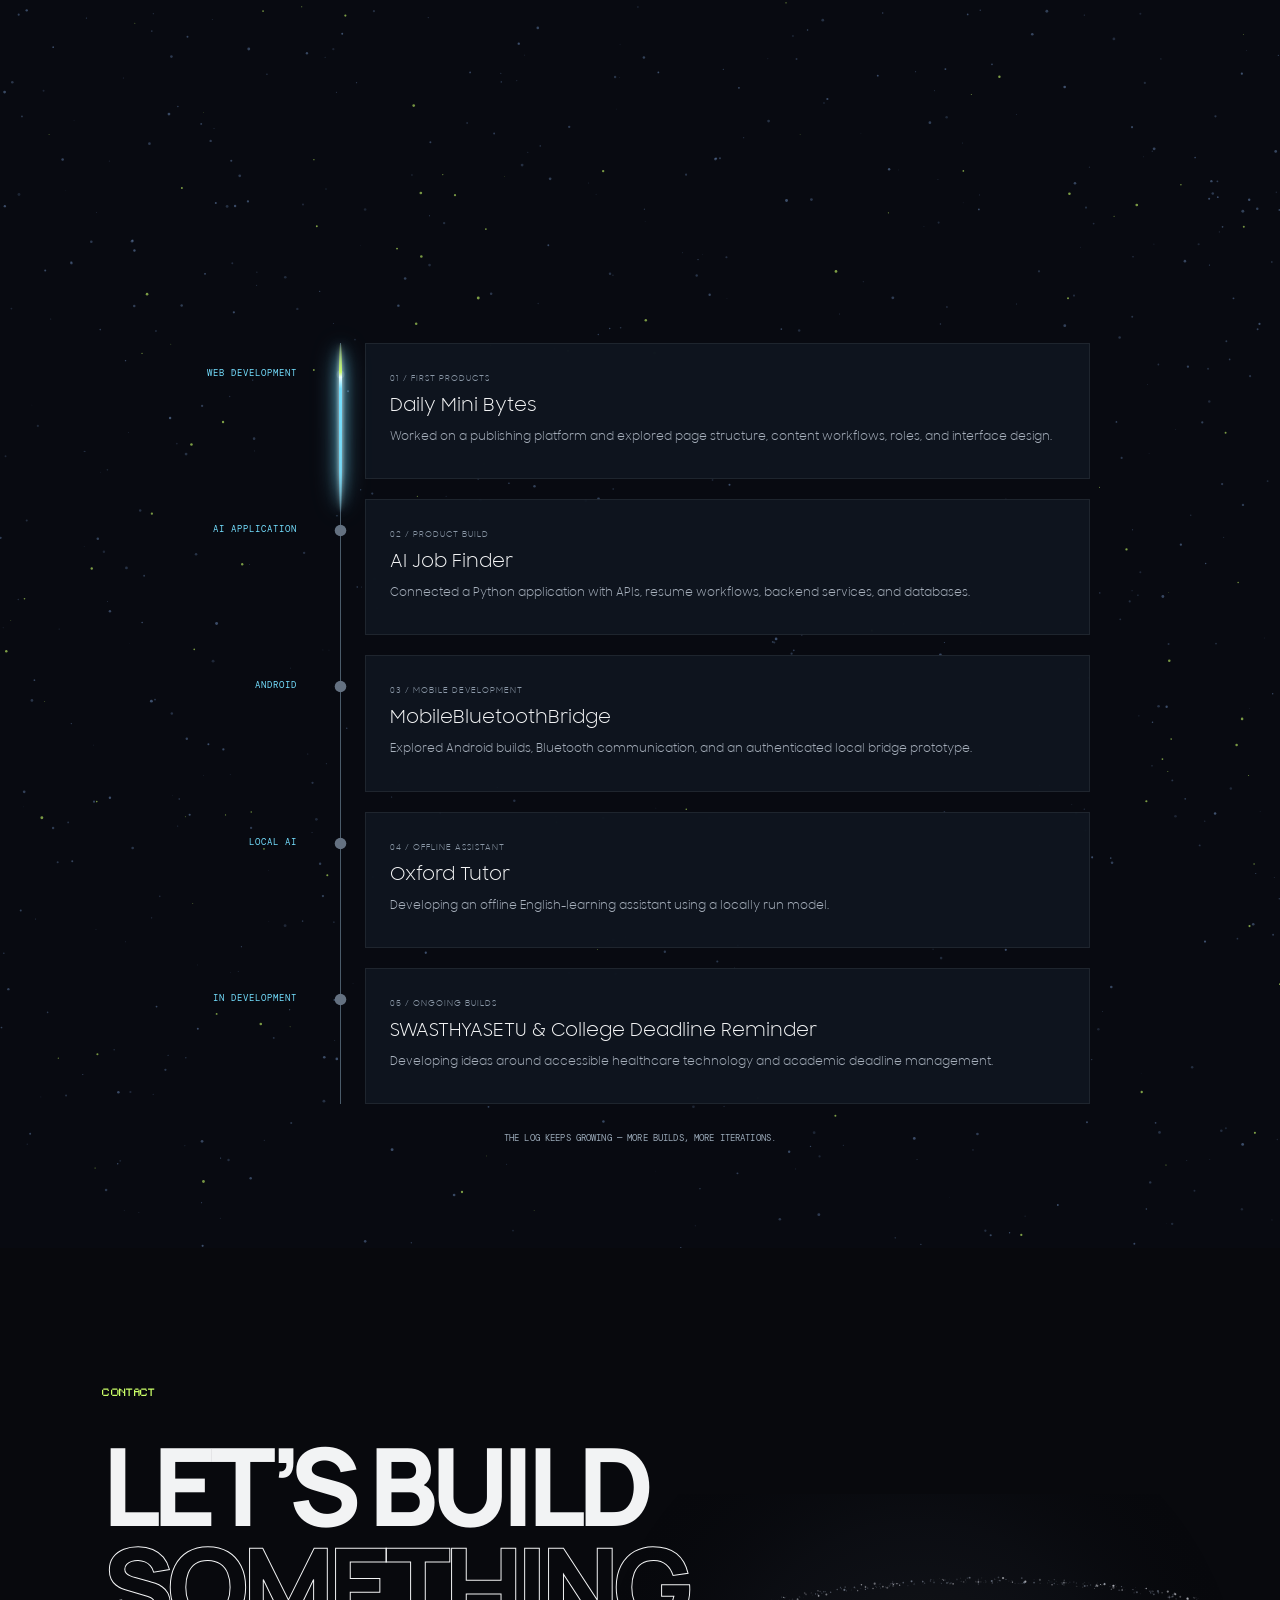
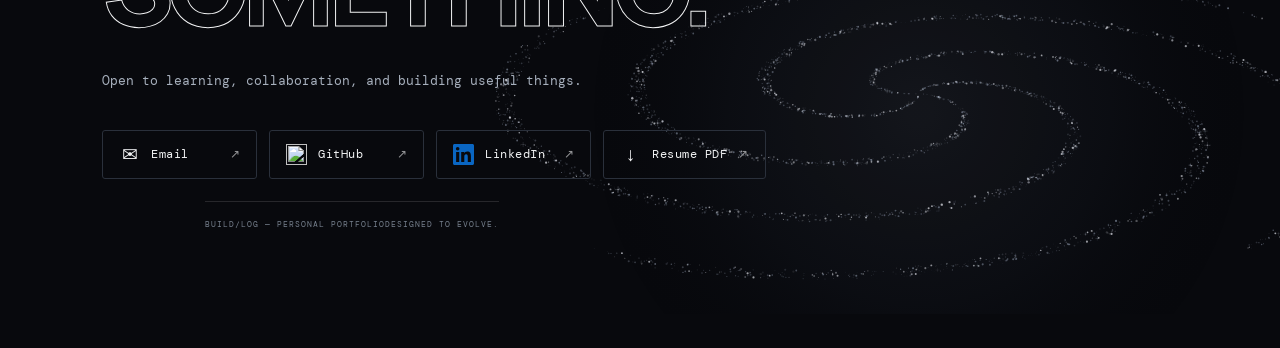
==== commit add6a194: "Refresh timeline ray stylesheet cache" ====
--- a/index.html
+++ b/index.html
@@ -5,7 +5,7 @@
 <title>Build Log | Developer Portfolio</title>\n<link rel="icon" type="image/svg+xml" href="favicon.svg">
 <link rel="preconnect" href="https://fonts.googleapis.com"><link rel="preconnect" href="https://fonts.gstatic.com" crossorigin>
 <link href="https://fonts.googleapis.com/css2?family=DM+Mono:wght@400;500&family=Share+Tech+Mono&family=Michroma&family=VT323&family=Manrope:wght@400;500;600;700;800&family=Permanent+Marker&family=UnifrakturMaguntia&family=Bungee&family=Bungee+Shade&family=Orbitron:wght@500;600;700;800;900&display=swap" rel="stylesheet">
-<link rel="stylesheet" href="style.css?v=timeline-mobile-align"></head>
+<link rel="stylesheet" href="style.css?v=timeline-ray-reference-20261125"></head>
 <body>
 <div class="boot-screen" id="bootScreen" aria-label="Portfolio introduction" role="status">
  <div class="boot-cinema" id="bootCinema">
--- a/style.css
+++ b/style.css
@@ -654,14 +654,20 @@
  position:absolute;
  left:148px;
  top:0;
- width:5px;
- height:76px;
- border-radius:50%;
+ width:3px;
+ height:170px;
+ border-radius:3px;
  pointer-events:none;
  z-index:4;
  transform:translateY(0);
- background:linear-gradient(to bottom,transparent 0%,rgba(116,223,255,.3) 16%,#eaffff 43%,#74dfff 60%,#caff68 78%,transparent 100%);
- filter:drop-shadow(0 0 3px #eaffff) drop-shadow(0 0 7px #74dfff) drop-shadow(0 0 12px rgba(116,223,255,.7));
+ background:linear-gradient(to bottom,
+  rgba(202,255,104,0) 0%,
+  rgba(202,255,104,.95) 17%,
+  #eaffff 20%,
+  #74dfff 27%,
+  rgba(116,223,255,.82) 76%,
+  rgba(116,223,255,0) 100%);
+ filter:drop-shadow(0 0 2px #eaffff) drop-shadow(0 0 6px #74dfff) drop-shadow(0 0 10px rgba(116,223,255,.62));
 }
 .timeline .event{position:relative;z-index:2}
 .timeline .dot{z-index:5}
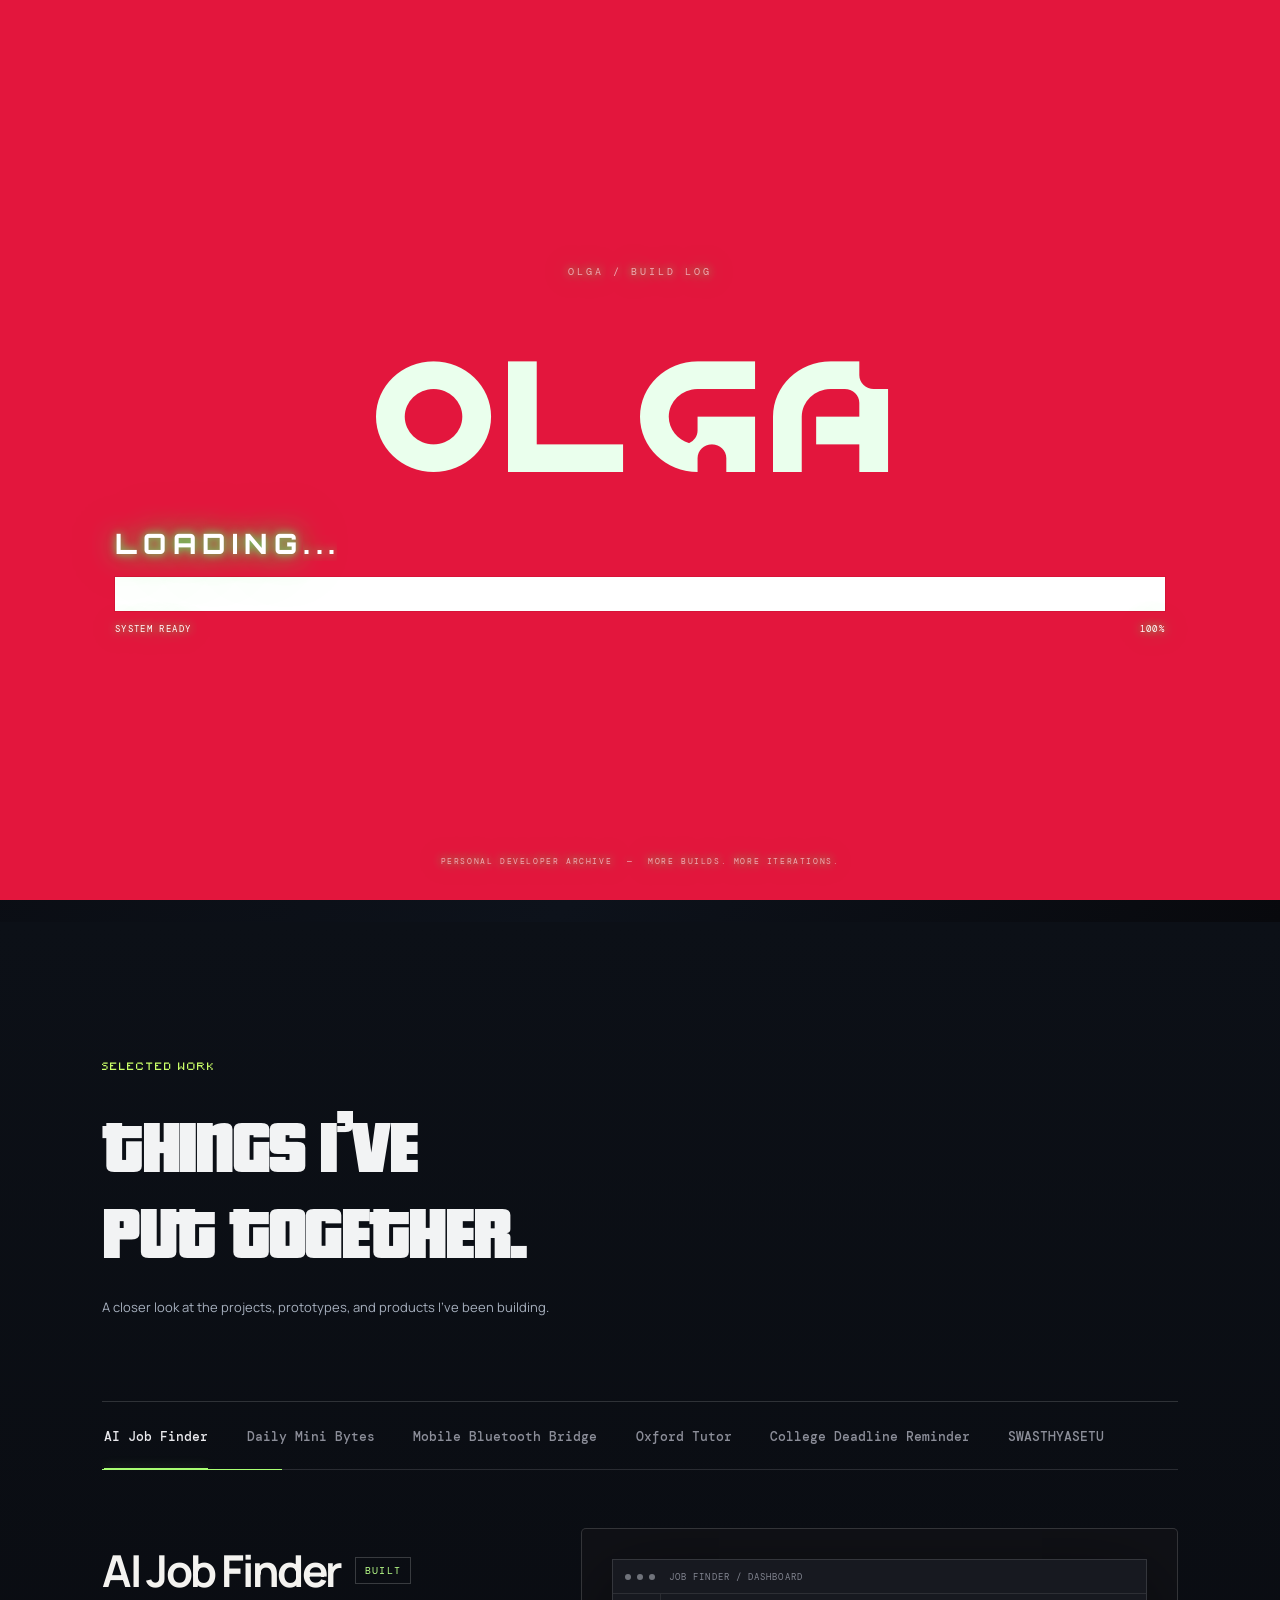
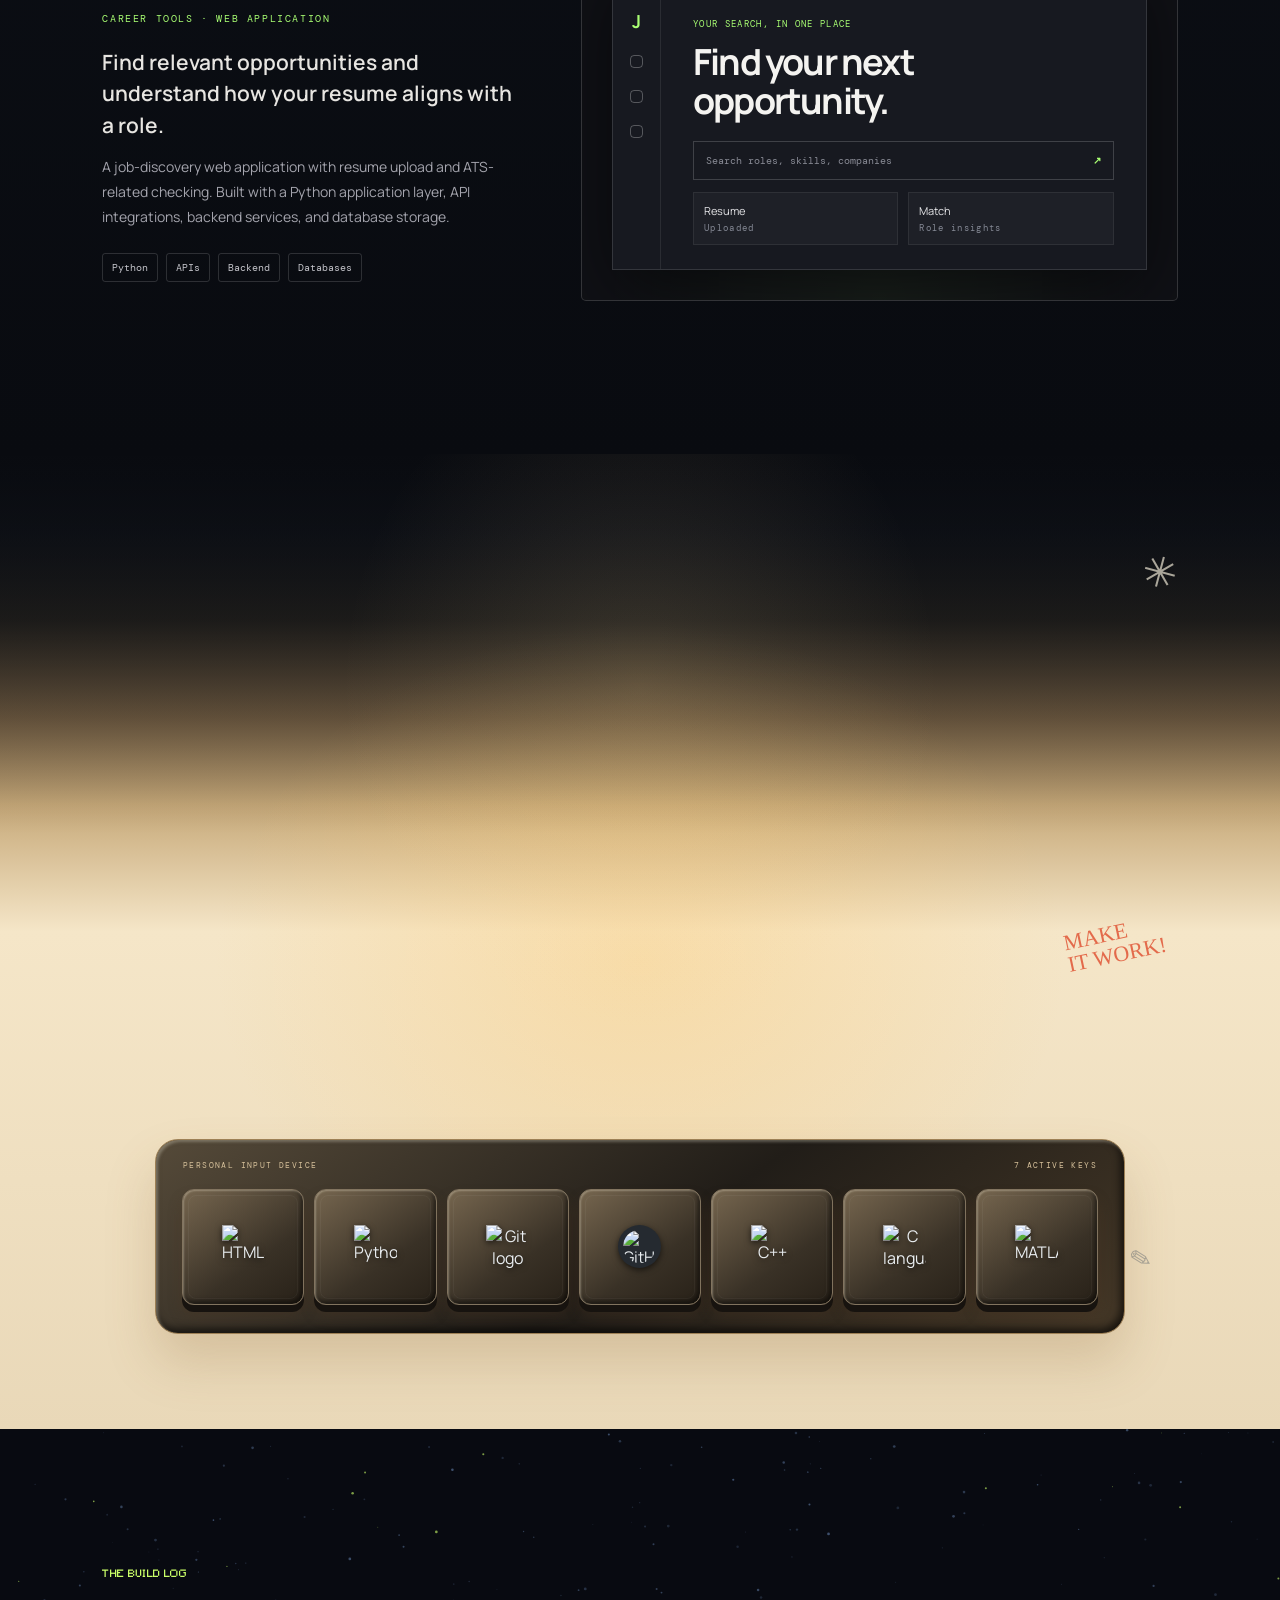
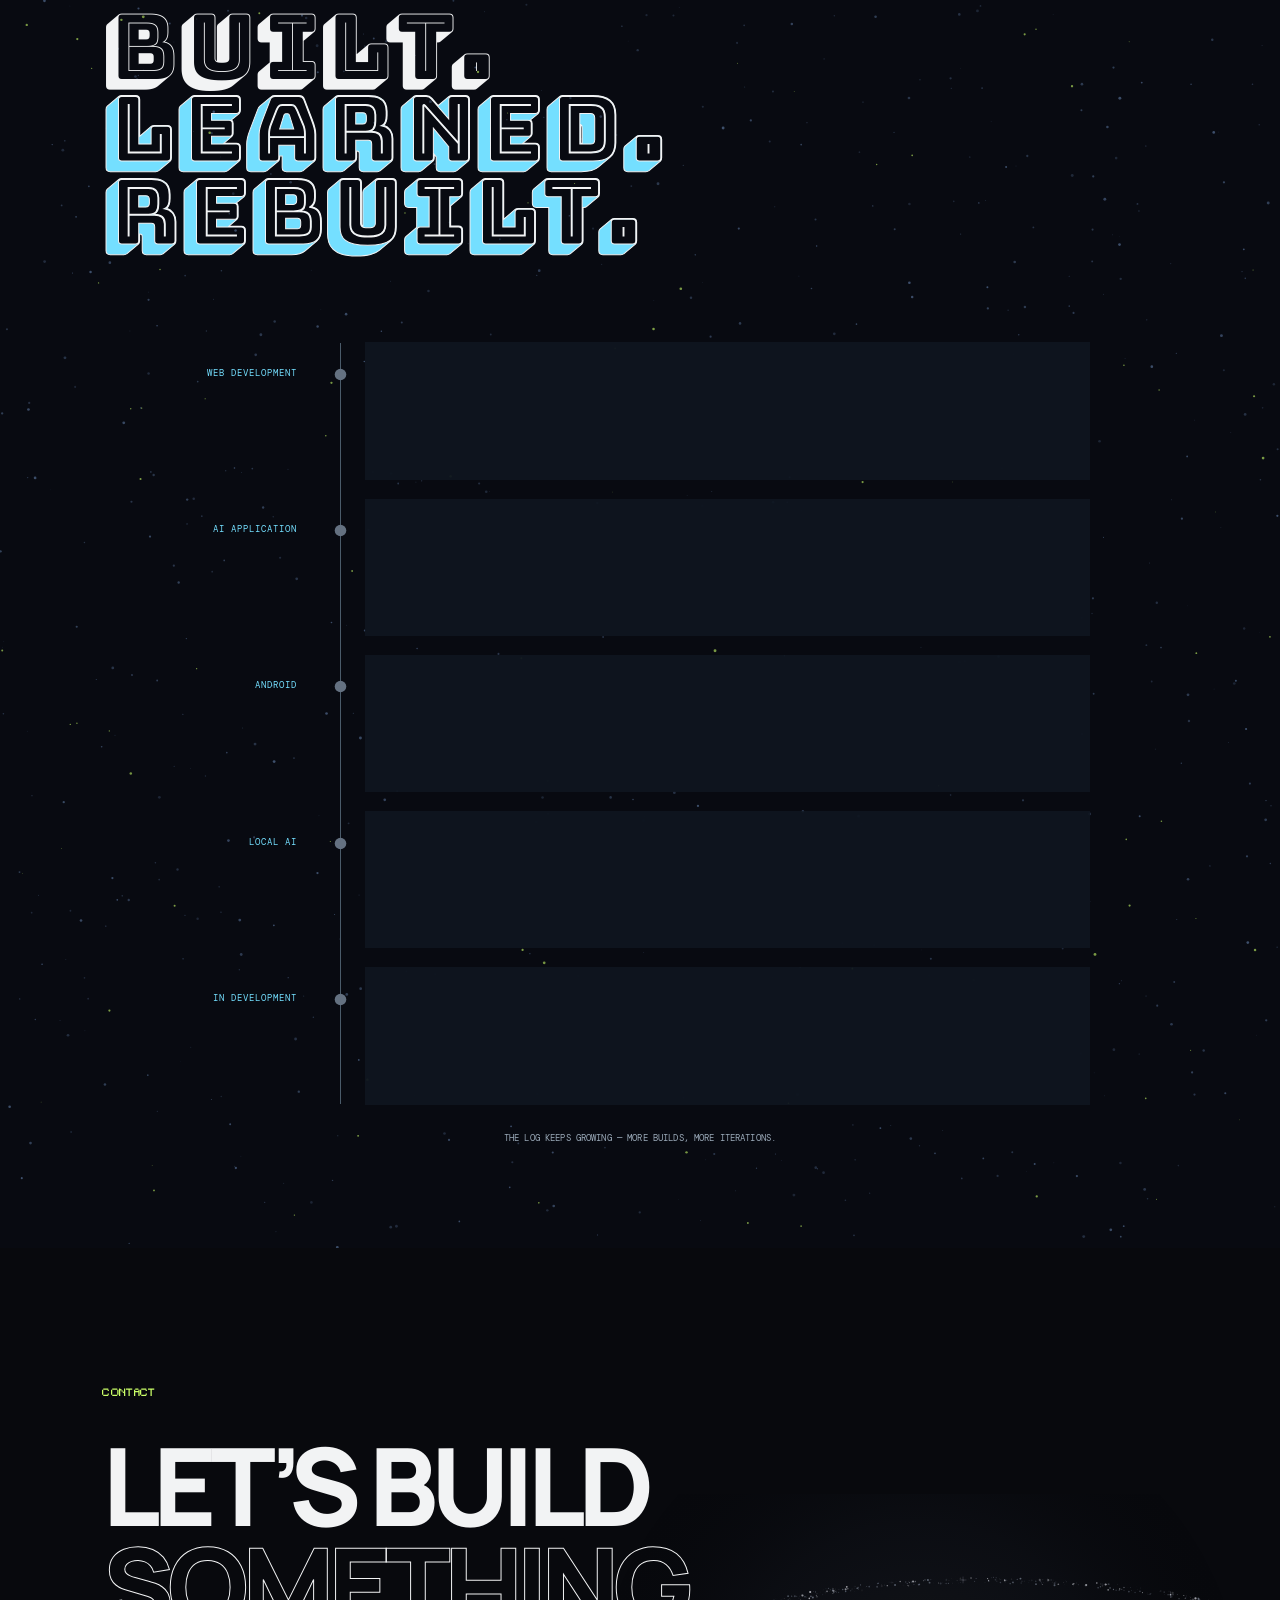
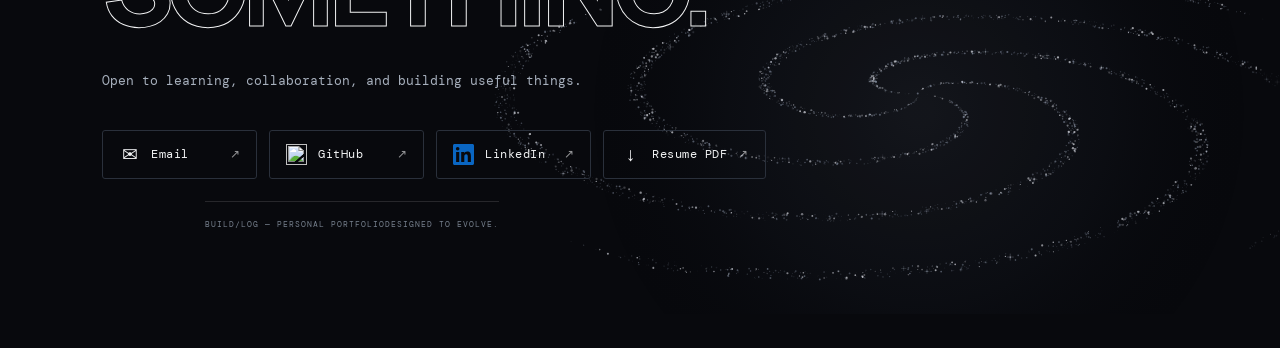
==== commit 60d15d4b: "Refresh timeline ray script cache" ====
--- a/index.html
+++ b/index.html
@@ -78,4 +78,4 @@
 <a class="contact-link" href="https://www.linkedin.com/in/olga-wills-9926893a2" target="_blank" rel="noreferrer"><svg class="contact-icon linkedin-mark" viewBox="0 0 24 24" role="img" aria-label="LinkedIn"><path fill="#0A66C2" d="M20.45 20.45h-3.55v-5.57c0-1.33-.03-3.04-1.85-3.04-1.86 0-2.14 1.45-2.14 2.94v5.67H9.36V9h3.41v1.56h.05c.48-.9 1.64-1.85 3.37-1.85 3.6 0 4.27 2.37 4.27 5.46v6.28ZM5.34 7.43a2.06 2.06 0 1 1 0-4.12 2.06 2.06 0 0 1 0 4.12ZM7.12 20.45H3.56V9h3.56v11.45ZM22.23 0H1.77C.79 0 0 .77 0 1.72v20.56C0 23.23.79 24 1.77 24h20.45c.98 0 1.78-.77 1.78-1.72V1.72C24 .77 23.21 0 22.23 0Z"/></svg><span>LinkedIn</span><span class="contact-arrow">↗</span></a>
 <a class="contact-link resume-link" href="resume/Olga_Resume_Test.pdf" target="_blank" rel="noreferrer"><span class="contact-icon" aria-hidden="true">↓</span><span>Resume PDF</span><span class="contact-arrow">↗</span></a>
 </div><canvas id="contactStars" aria-hidden="true"></canvas><footer><span>BUILD/LOG — PERSONAL PORTFOLIO</span><span>DESIGNED TO EVOLVE.</span></footer></section>
-</main><script src="script.js?v=timeline-ray-sync-20261125"></script></body></html>+</main><script src="script.js?v=timeline-ray-reference-20261125"></script></body></html>
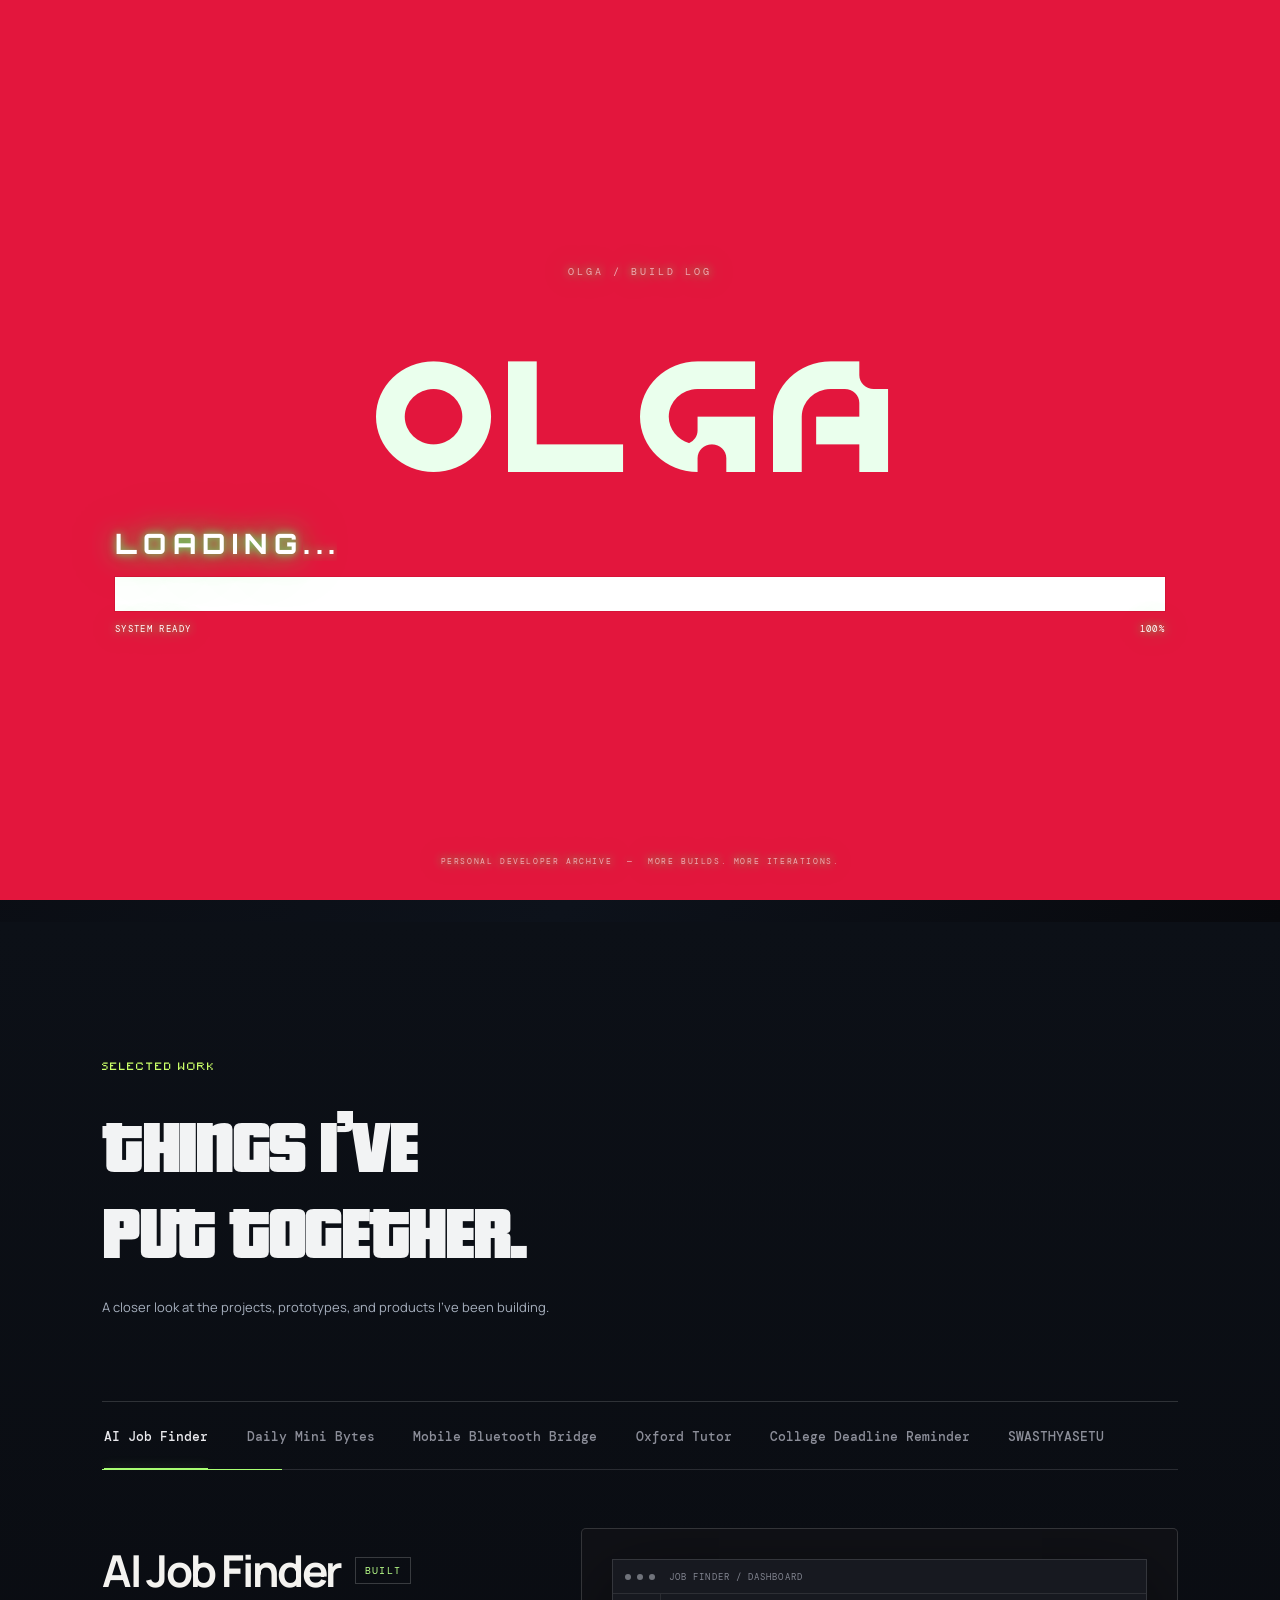
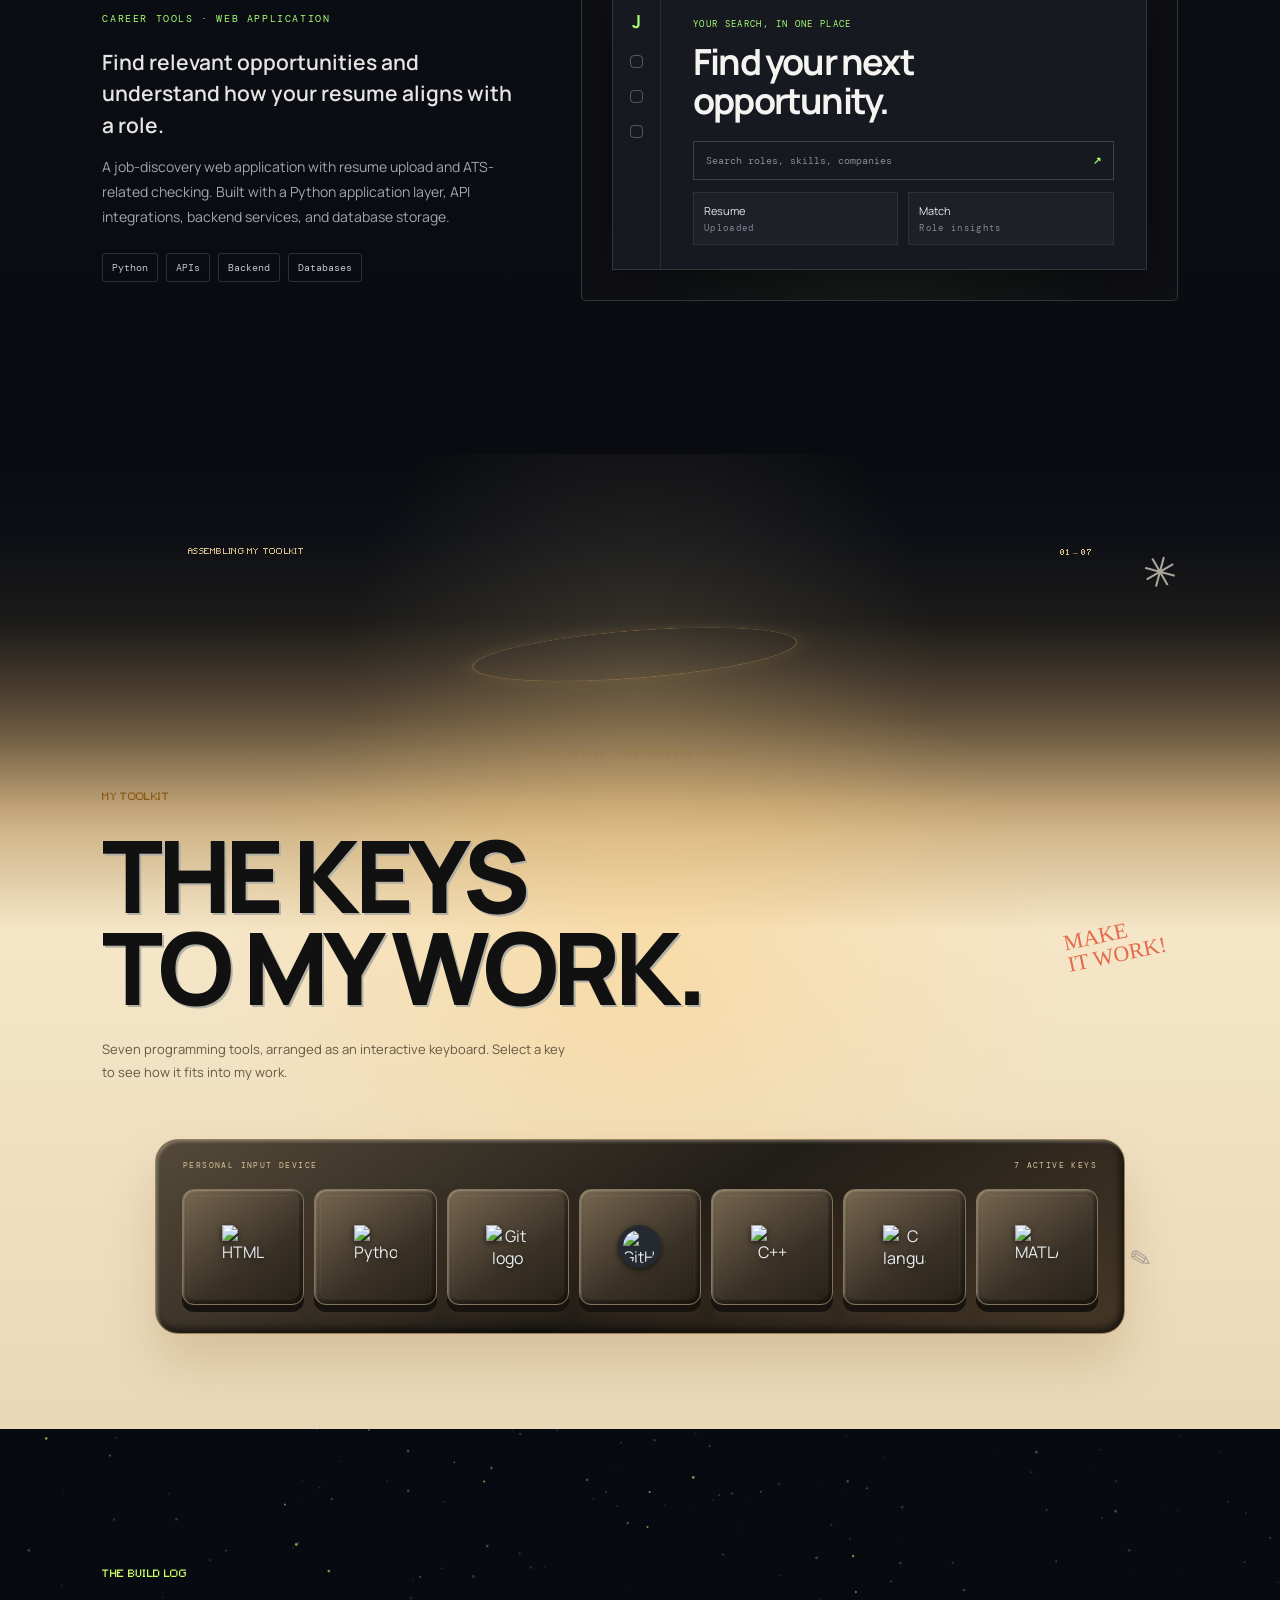
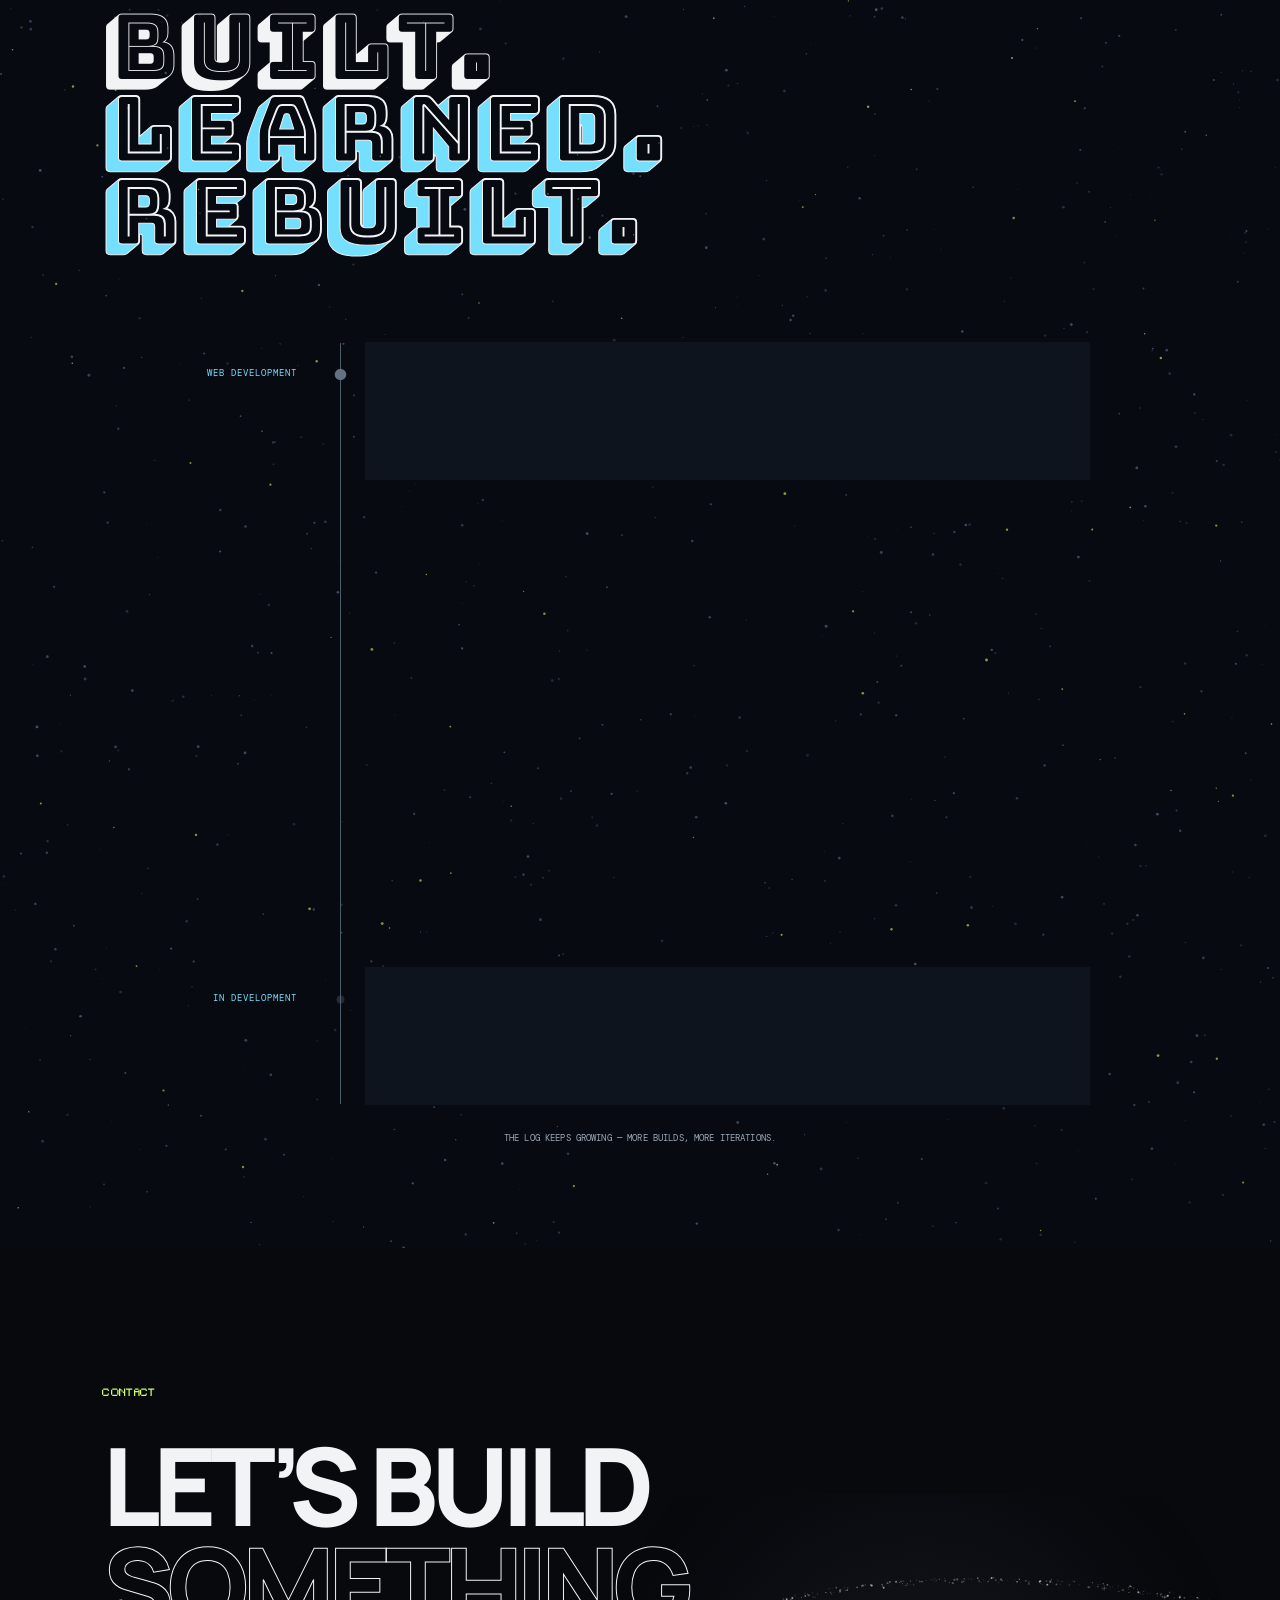
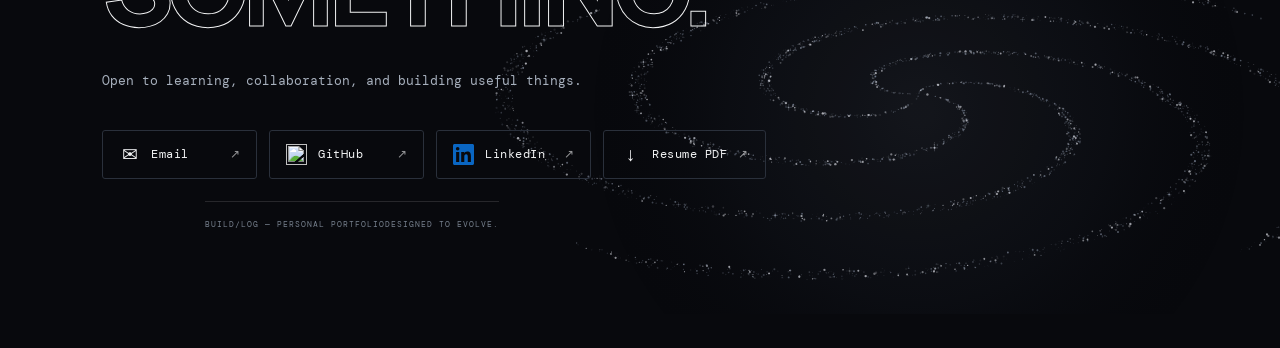
==== commit 24f050f2: "Refresh timeline ray script cache key" ====
--- a/index.html
+++ b/index.html
@@ -78,4 +78,4 @@
 <a class="contact-link" href="https://www.linkedin.com/in/olga-wills-9926893a2" target="_blank" rel="noreferrer"><svg class="contact-icon linkedin-mark" viewBox="0 0 24 24" role="img" aria-label="LinkedIn"><path fill="#0A66C2" d="M20.45 20.45h-3.55v-5.57c0-1.33-.03-3.04-1.85-3.04-1.86 0-2.14 1.45-2.14 2.94v5.67H9.36V9h3.41v1.56h.05c.48-.9 1.64-1.85 3.37-1.85 3.6 0 4.27 2.37 4.27 5.46v6.28ZM5.34 7.43a2.06 2.06 0 1 1 0-4.12 2.06 2.06 0 0 1 0 4.12ZM7.12 20.45H3.56V9h3.56v11.45ZM22.23 0H1.77C.79 0 0 .77 0 1.72v20.56C0 23.23.79 24 1.77 24h20.45c.98 0 1.78-.77 1.78-1.72V1.72C24 .77 23.21 0 22.23 0Z"/></svg><span>LinkedIn</span><span class="contact-arrow">↗</span></a>
 <a class="contact-link resume-link" href="resume/Olga_Resume_Test.pdf" target="_blank" rel="noreferrer"><span class="contact-icon" aria-hidden="true">↓</span><span>Resume PDF</span><span class="contact-arrow">↗</span></a>
 </div><canvas id="contactStars" aria-hidden="true"></canvas><footer><span>BUILD/LOG — PERSONAL PORTFOLIO</span><span>DESIGNED TO EVOLVE.</span></footer></section>
-</main><script src="script.js?v=timeline-ray-reference-20261125"></script></body></html>+</main><script src="script.js?v=timeline-ray-responsive-align-20261125"></script></body></html>
